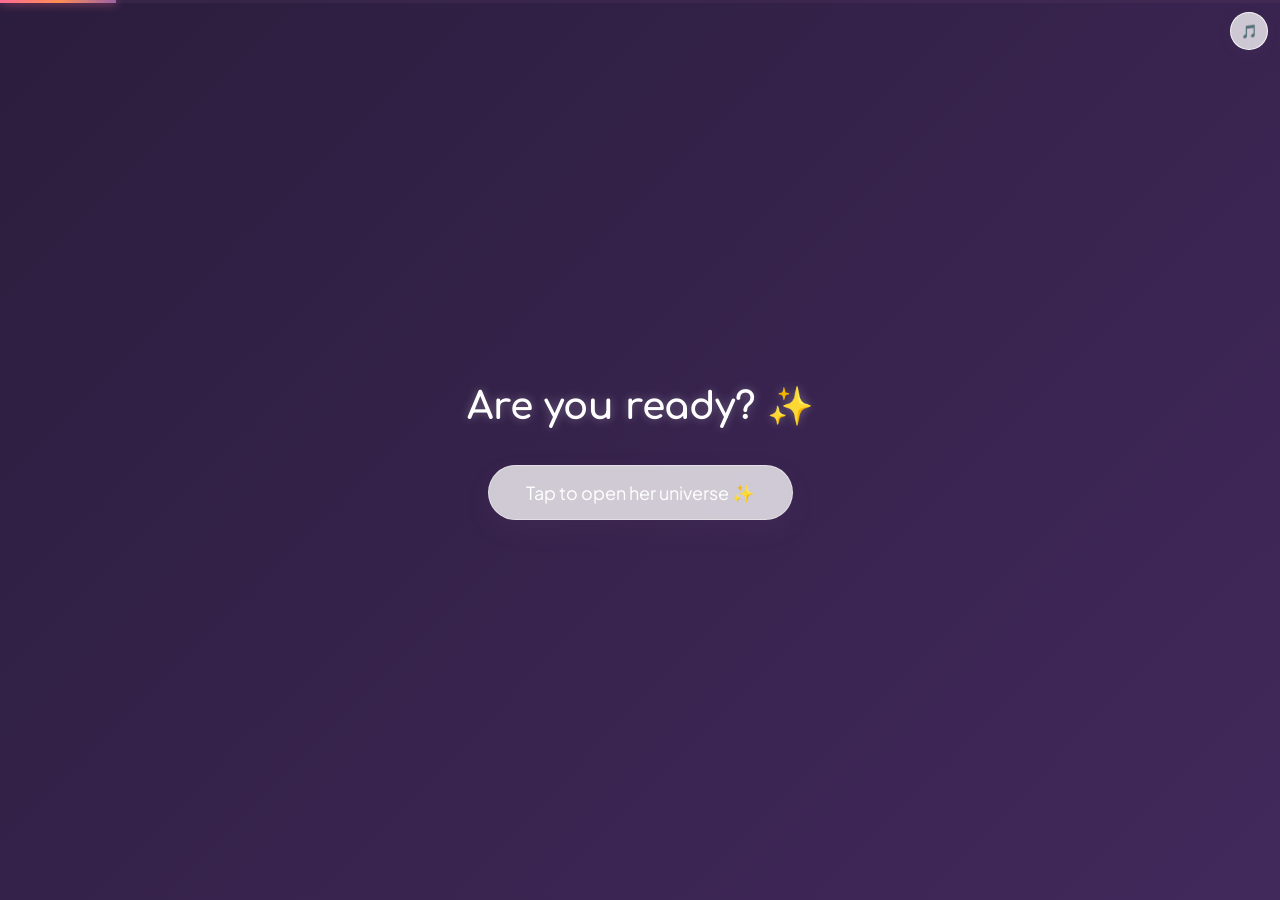
==== happy-birthday/index.html @ 3022b68f "Add files via upload" ====
<!DOCTYPE html>
<html lang="en">
<head>
  <meta charset="UTF-8">
  <meta name="viewport" content="width=device-width, initial-scale=1.0, maximum-scale=1.0, user-scalable=no">
  <title>Shalini's Little Universe ✨ | Happy 25th Birthday</title>
  <meta name="description" content="A dreamy pastel birthday universe created exclusively for Shalini's 25th Birthday.">
  <link rel="icon" href="data:image/svg+xml,<svg xmlns=%22http://www.w3.org/2000/svg%22 viewBox=%220 0 100 100%22><text y=%22.9em%22 font-size=%2290%22>🌸</text></svg>">
  <link rel="stylesheet" href="style.css">
</head>
<body class="deck-mode">

  <canvas id="universeCanvas"></canvas>
  <canvas id="fxCanvas"></canvas>
  <div class="noise-overlay"></div>

  <div class="top-story-progress-bar">
    <div class="top-story-progress-fill" id="topProgressFill"></div>
  </div>

  <!-- Minimal Floating Back Button (Top-Left) -->
  <button class="minimal-back-btn btn-prev-trigger hidden" id="globalBackBtn" aria-label="Go Back">
    <span class="back-icon">←</span><span class="back-text desktop-only"> Back</span>
  </button>

  <!-- Minimal Floating Music Button (Top-Right) -->
  <button class="minimal-music-btn" id="musicToggleBtn" aria-label="Toggle Soothing Music" title="Toggle Soothing Ambient Music">
    <span class="music-icon" id="musicIcon">🎵</span>
    <span class="music-pulse-ring"></span>
  </button>

  <!-- Background Music Audio Element -->
  <audio id="bgMusic" src="Kadhaippoma Reprise.mp3" loop preload="auto"></audio>

  <main class="story-viewport" id="storyViewport">

    <!-- ==================== COUNTDOWN OVERLAY ==================== -->
    <div id="countdownOverlay" class="welcome-overlay">
      <div class="welcome-content" style="animation: none;">
        <h1 class="welcome-title" id="countdownTitle">Almost there... ✨</h1>
        
        <div id="countdownTimer" style="display: flex; gap: 1rem; justify-content: center; margin-bottom: 2rem; font-family: var(--font-heading); font-size: 2rem; color: white;">
          <div style="display: flex; flex-direction: column; align-items: center;"><span id="cdDays">00</span><span style="font-size: 0.8rem; font-family: var(--font-main);">Days</span></div>
          <span>:</span>
          <div style="display: flex; flex-direction: column; align-items: center;"><span id="cdHours">00</span><span style="font-size: 0.8rem; font-family: var(--font-main);">Hours</span></div>
          <span>:</span>
          <div style="display: flex; flex-direction: column; align-items: center;"><span id="cdMins">00</span><span style="font-size: 0.8rem; font-family: var(--font-main);">Mins</span></div>
          <span>:</span>
          <div style="display: flex; flex-direction: column; align-items: center;"><span id="cdSecs">00</span><span style="font-size: 0.8rem; font-family: var(--font-main);">Secs</span></div>
        </div>

        <button id="btnStartJourney" class="btn-start-journey hidden">Tap to open her universe ✨</button>
      </div>
    </div>

    <!-- ==================== SLIDE 0: HERO OPENING ==================== -->
    <div class="story-slide active" data-slide="0" data-title="Once Upon A Time ✨" id="slide0">
      <div class="shooting-star"></div>
      
      <!-- The breathing orb background -->
      <div class="hero-orb" id="heroOrb"></div>

      <div class="slide-card card-narrow hero-content-wrapper">
        <div class="opening-dialogue-magical">
          <p class="opening-subtext type-line" id="typeLine1"></p>
          <h1 class="opening-title type-line" id="typeLine2"></h1>
          <p class="opening-desc type-line" id="typeLine3"></p>
          
          <div class="opening-story-stats type-stats hidden" id="typeStats">
            <p class="opening-stat-line">25 years.</p>
            <p class="opening-stat-line">Countless memories.</p>
            <p class="opening-stat-line">One beautiful story. 💗</p>
          </div>

          <div class="chapter-next-wrap hidden" id="heroBtnWrap">
            <button class="btn-chapter-next" id="enterUniverseBtn">
              <span>ENTER HER UNIVERSE ✨</span>
            </button>
          </div>
        </div>
      </div>
      
      <!-- Whiteout flash overlay -->
      <div class="hero-flash-overlay" id="heroFlash"></div>
    </div>

    <!-- ==================== SLIDE 1: LITTLE SHALINI (CHILDHOOD) ==================== -->
    <div class="story-slide" data-slide="1" data-title="Little Shalini 🧸">
      <div class="slide-card card-wide">
        <div class="section-header-compact">
          <span class="section-tag-pill">🧸 Chapter 1 • Innocence</span>
          <h2 class="section-title-compact">Little Shalini</h2>
          <p class="section-subtitle-compact">Before she knew how big the world could be...</p>
        </div>

        <!-- DESKTOP GRID -->
        <div class="desktop-only scrapbook-grid">
          <div class="polaroid-card tilt-left" data-lightbox="img/CH1.png" data-caption="Look at this little cutie. 🥹">
            <div class="washi-tape tape-lavender"></div>
            <div class="photo-wrapper-desktop">
              <img src="img/CH1.png" alt="Childhood 1" loading="lazy">
            </div>
            <div class="polaroid-caption">
              <p class="note-text">"Look at this little cutie. 🥹"</p>
              <p class="sub-note">Pure sweetness from the start</p>
            </div>
          </div>
          <div class="polaroid-card tilt-right" data-lightbox="img/CH2.png" data-caption="Tiny Shalini. Big future.">
            <div class="washi-tape tape-mint"></div>
            <div class="photo-wrapper-desktop">
              <img src="img/CH2.png" alt="Childhood 2" loading="lazy">
            </div>
            <div class="polaroid-caption">
              <p class="note-text">"Tiny Shalini. Big future."</p>
              <p class="sub-note">Eyes filled with wonder</p>
            </div>
          </div>
          <div class="polaroid-card tilt-slight" data-lightbox="img/CH3.png" data-caption="She was already becoming someone special.">
            <div class="washi-tape tape-yellow"></div>
            <div class="photo-wrapper-desktop">
              <img src="img/CH3.png" alt="Childhood 3" loading="lazy">
            </div>
            <div class="polaroid-caption">
              <p class="note-text">"Already someone special. 🌸"</p>
              <p class="sub-note">Destined to bring light</p>
            </div>
          </div>
          <div class="polaroid-card tilt-right" data-lightbox="img/CH4.png" data-caption="Wrapped in love & double pigtails 🎀">
            <div class="washi-tape tape-peach"></div>
            <div class="photo-wrapper-desktop">
              <img src="img/CH4.png" alt="Childhood 4" loading="lazy">
            </div>
            <div class="polaroid-caption">
              <p class="note-text">"Wrapped in love 🎀"</p>
              <p class="sub-note">Sweetest little angel in safe arms 🥹</p>
            </div>
          </div>
        </div>

        <!-- MOBILE SPOTLIGHT CAROUSEL -->
        <div class="mobile-only photo-spotlight-container" id="childhoodSpotlight">
          <div class="spotlight-card active" data-index="0" data-lightbox="img/CH1.png" data-caption="Look at this little cutie. 🥹">
            <div class="washi-tape tape-lavender"></div>
            <div class="photo-wrapper-mobile">
              <img src="img/CH1.png" alt="Little Shalini Photo 1">
            </div>
            <div class="polaroid-caption">
              <p class="note-text">"Look at this little cutie. 🥹"</p>
              <p class="sub-note">Pure sweetness from the start</p>
            </div>
          </div>
          <div class="spotlight-card" data-index="1" data-lightbox="img/CH2.png" data-caption="Tiny Shalini. Big future. ✨">
            <div class="washi-tape tape-mint"></div>
            <div class="photo-wrapper-mobile">
              <img src="img/CH2.png" alt="Little Shalini Photo 2">
            </div>
            <div class="polaroid-caption">
              <p class="note-text">"Tiny Shalini. Big future. ✨"</p>
              <p class="sub-note">Eyes filled with wonder and dreams</p>
            </div>
          </div>
          <div class="spotlight-card" data-index="2" data-lightbox="img/CH3.png" data-caption="She was already becoming someone special. 🌸">
            <div class="washi-tape tape-yellow"></div>
            <div class="photo-wrapper-mobile">
              <img src="img/CH3.png" alt="Little Shalini Photo 3">
            </div>
            <div class="polaroid-caption">
              <p class="note-text">"Already someone special. 🌸"</p>
              <p class="sub-note">Destined to bring light everywhere</p>
            </div>
          </div>
          <div class="spotlight-card" data-index="3" data-lightbox="img/CH4.png" data-caption="Wrapped in love & double pigtails 🎀">
            <div class="washi-tape tape-peach"></div>
            <div class="photo-wrapper-mobile">
              <img src="img/CH4.png" alt="Little Shalini Photo 4">
            </div>
            <div class="polaroid-caption">
              <p class="note-text">"Wrapped in love 🎀"</p>
              <p class="sub-note">Sweetest little angel in safe arms 🥹</p>
            </div>
          </div>
          <div class="spotlight-controls">
            <button class="btn-spotlight-arrow btn-spotlight-prev" aria-label="Previous Photo">‹</button>
            <div class="spotlight-dots" id="childhoodDots">
              <span class="spotlight-dot active" data-index="0"></span>
              <span class="spotlight-dot" data-index="1"></span>
              <span class="spotlight-dot" data-index="2"></span>
              <span class="spotlight-dot" data-index="3"></span>
            </div>
            <button class="btn-spotlight-arrow btn-spotlight-next" aria-label="Next Photo">›</button>
          </div>
        </div>

        <div class="chapter-next-wrap">
          <button class="btn-chapter-next btn-next-trigger">Continue ✨</button>
        </div>
      </div>
    </div>

    <!-- ==================== SLIDE 2: RESILIENCE & FLOWER ==================== -->
    <div class="story-slide" data-slide="2" data-title="Her Strength 🌿">
      <div class="rain-container" id="rainContainer"></div>
      <div class="soft-cloud cloud-1"></div>
      <div class="soft-cloud cloud-2"></div>
      <div class="sunbeam-overlay active" id="sunbeamOverlay"></div>

      <div class="slide-card card-narrow">
        <div class="section-header-compact">
          <span class="section-tag-pill">🌧️ Chapter 2 • Resilience</span>
          <h2 class="section-title-compact">Growing Up Wasn't Always Easy</h2>
        </div>

        <div class="resilience-narrative-box">
          <p class="resilience-text-line">Some days were harder than others.</p>
          <p class="resilience-text-line">Some moments asked more from her than they should have.</p>
          <p class="resilience-text-line">Some chapters were difficult.</p>
          
          <div class="resilience-turning-point">
            <p class="resilience-highlight-line">But she kept going.</p>
            <p class="resilience-highlight-line">She kept growing.</p>
            <p class="resilience-blooming-line">She kept becoming herself. 🌸</p>
          </div>

          <!-- Blooming Flower SVG -->
          <div class="blooming-flower-container bloomed" id="bloomingFlower">
            <svg viewBox="0 0 200 240" width="100%" height="100%">
              <path d="M 20 220 Q 100 200 180 220" fill="none" stroke="#B8D8C3" stroke-width="6" stroke-linecap="round"/>
              <path class="flower-stem" d="M 100 210 Q 90 150 100 90" fill="none" stroke="#7CB385" stroke-width="5" stroke-linecap="round"/>
              <path class="flower-stem" d="M 96 170 Q 70 160 65 145 Q 85 145 96 160" fill="#A1D0AA" stroke="#7CB385" stroke-width="2"/>
              <path class="flower-stem" d="M 98 140 Q 125 130 130 115 Q 110 115 98 130" fill="#A1D0AA" stroke="#7CB385" stroke-width="2"/>
              <ellipse class="flower-petal" cx="100" cy="65" rx="16" ry="24" fill="#FFB6D3" opacity="0.9"/>
              <ellipse class="flower-petal" cx="100" cy="115" rx="16" ry="24" fill="#FFB6D3" opacity="0.9"/>
              <ellipse class="flower-petal" cx="75" cy="90" rx="24" ry="16" fill="#FFCCD8" opacity="0.9"/>
              <ellipse class="flower-petal" cx="125" cy="90" rx="24" ry="16" fill="#FFCCD8" opacity="0.9"/>
              <ellipse class="flower-petal" cx="82" cy="72" rx="18" ry="18" fill="#FF9EAA" opacity="0.85"/>
              <ellipse class="flower-petal" cx="118" cy="72" rx="18" ry="18" fill="#FF9EAA" opacity="0.85"/>
              <ellipse class="flower-petal" cx="82" cy="108" rx="18" ry="18" fill="#FF9EAA" opacity="0.85"/>
              <ellipse class="flower-petal" cx="118" cy="108" rx="18" ry="18" fill="#FF9EAA" opacity="0.85"/>
              <circle class="flower-center" cx="100" cy="90" r="14" fill="#FFF1B8" stroke="#FFE57F" stroke-width="3"/>
            </svg>
          </div>
        </div>

        <div class="chapter-next-wrap">
          <button class="btn-chapter-next btn-next-trigger">Continue ✨</button>
        </div>
      </div>
    </div>

    <!-- ==================== SLIDE 3: AND THEN... SHE GREW ==================== -->
    <div class="story-slide" data-slide="3" data-title="And Then... She Grew 🌱">
      <div class="butterfly" style="position: absolute; top: 15%; left: 8%; font-size: 2rem; opacity: 0.6; pointer-events: none;">🦋</div>
      <div class="butterfly" style="position: absolute; top: 55%; right: 10%; font-size: 2rem; opacity: 0.6; pointer-events: none;">🦋</div>

      <div class="slide-card card-wide scrollable-inner">
        <div class="section-header-compact">
          <span class="section-tag-pill">🌱 Chapter 3 • The Bloom</span>
          <h2 class="section-title-compact">And Then... She Grew.</h2>
        </div>

        <!-- DESKTOP DUO -->
        <div class="desktop-only growth-card-duo">
          <div class="polaroid-card tilt-left" data-lightbox="img/S1.png">
            <div class="washi-tape tape-peach"></div>
            <div class="photo-wrapper-desktop">
              <img src="img/S1.png" alt="Shalini Growing Photo 1">
            </div>
            <div class="polaroid-caption"><p class="note-text">Grace in every step ✨</p></div>
          </div>
          <div class="polaroid-card tilt-right" data-lightbox="img/S2.jpg">
            <div class="washi-tape tape-lavender"></div>
            <div class="photo-wrapper-desktop">
              <img src="img/S2.jpg" alt="Shalini Growing Photo 2">
            </div>
            <div class="polaroid-caption"><p class="note-text">Her quiet strength 💖</p></div>
          </div>
        </div>

        <!-- MOBILE SPOTLIGHT -->
        <div class="mobile-only photo-spotlight-container" id="grewSpotlight">
          <div class="spotlight-card active" data-index="0" data-lightbox="img/S1.png" data-caption="Grace in every step ✨">
            <div class="washi-tape tape-peach"></div>
            <div class="photo-wrapper-mobile">
              <img src="img/S1.png" alt="Shalini Growing Photo 1">
            </div>
            <div class="polaroid-caption">
              <p class="note-text">Grace in every step ✨</p>
              <p class="sub-note">Blooming into herself</p>
            </div>
          </div>
          <div class="spotlight-card" data-index="1" data-lightbox="img/S2.jpg" data-caption="Her quiet strength 💖">
            <div class="washi-tape tape-lavender"></div>
            <div class="photo-wrapper-mobile">
              <img src="img/S2.jpg" alt="Shalini Growing Photo 2">
            </div>
            <div class="polaroid-caption">
              <p class="note-text">Her quiet strength 💖</p>
              <p class="sub-note">A smile that lights up any room</p>
            </div>
          </div>
          <div class="spotlight-controls">
            <button class="btn-spotlight-arrow btn-spotlight-prev" aria-label="Previous Photo">‹</button>
            <div class="spotlight-dots" id="grewDots">
              <span class="spotlight-dot active" data-index="0"></span>
              <span class="spotlight-dot" data-index="1"></span>
            </div>
            <button class="btn-spotlight-arrow btn-spotlight-next" aria-label="Next Photo">›</button>
          </div>
        </div>

        <div class="growth-text-box">
          <p class="growth-line">"She changed. She learned."</p>
          <p class="growth-line">"She stumbled. She got back up."</p>
          <p class="growth-climax-line">The little girl became the amazing woman she is today. ✨</p>
        </div>

        <div class="chapter-next-wrap">
          <button class="btn-chapter-next btn-next-trigger">Continue ✨</button>
        </div>
      </div>
    </div>

    <!-- ==================== SLIDE 4: LOOK AT HER NOW ==================== -->
    <div class="story-slide" data-slide="4" data-title="Look At Her Now 🌸">
      <div class="slide-card card-wide scrollable-inner">
        <div class="section-header-compact">
          <span class="section-tag-pill">🌸 Chapter 4 • Radiance</span>
          <h2 class="section-title-compact">Look At Her Now</h2>
          <p class="section-subtitle-compact">25 years of growing, learning, and becoming.</p>
        </div>

        <!-- DESKTOP MOSAIC -->
        <div class="desktop-only gallery-mosaic">
          <div class="mosaic-item item-large" data-lightbox="img/S1.png" data-caption="Radiance in Bloom 🌸">
            <div class="mosaic-img-container"><img src="img/S1.png" alt="Solo 1" loading="lazy"></div>
            <div class="mosaic-tag"><span>Radiance 🌸</span><span>✨</span></div>
          </div>
          <div class="mosaic-item item-tall" data-lightbox="img/S2.jpg" data-caption="Pure Warmth ☀️">
            <div class="mosaic-img-container"><img src="img/S2.jpg" alt="Solo 2" loading="lazy"></div>
            <div class="mosaic-tag"><span>Warmth ☀️</span><span>💖</span></div>
          </div>
          <div class="mosaic-item item-medium" data-lightbox="img/S3.jpg" data-caption="Effortless Confidence ⭐">
            <div class="mosaic-img-container"><img src="img/S3.jpg" alt="Solo 3" loading="lazy"></div>
            <div class="mosaic-tag"><span>Grace 🦋</span><span>⭐</span></div>
          </div>
          <div class="mosaic-item item-medium" data-lightbox="img/S4.jpg" data-caption="Wonderfully Her 💕">
            <div class="mosaic-img-container"><img src="img/S4.jpg" alt="Solo 4" loading="lazy"></div>
            <div class="mosaic-tag"><span>Herself 💕</span><span>🎀</span></div>
          </div>
        </div>

        <!-- MOBILE SPOTLIGHT -->
        <div class="mobile-only photo-spotlight-container" id="soloSpotlight">
          <div class="spotlight-card active" data-index="0" data-lightbox="img/S1.png" data-caption="Radiance in Bloom 🌸">
            <div class="washi-tape tape-lavender"></div>
            <div class="photo-wrapper-mobile"><img src="img/S1.png" alt="Shalini Solo 1" loading="lazy"></div>
            <div class="polaroid-caption"><p class="note-text">Radiance in Bloom 🌸</p></div>
          </div>
          <div class="spotlight-card" data-index="1" data-lightbox="img/S2.jpg" data-caption="Pure Warmth ☀️">
            <div class="washi-tape tape-yellow"></div>
            <div class="photo-wrapper-mobile"><img src="img/S2.jpg" alt="Shalini Solo 2" loading="lazy"></div>
            <div class="polaroid-caption"><p class="note-text">Pure Warmth ☀️</p></div>
          </div>
          <div class="spotlight-card" data-index="2" data-lightbox="img/S3.jpg" data-caption="Effortless Confidence ⭐">
            <div class="washi-tape tape-peach"></div>
            <div class="photo-wrapper-mobile"><img src="img/S3.jpg" alt="Shalini Solo 3" loading="lazy"></div>
            <div class="polaroid-caption"><p class="note-text">Grace 🦋</p></div>
          </div>
          <div class="spotlight-card" data-index="3" data-lightbox="img/S4.jpg" data-caption="Wonderfully Her 💕">
            <div class="washi-tape tape-mint"></div>
            <div class="photo-wrapper-mobile"><img src="img/S4.jpg" alt="Shalini Solo 4" loading="lazy"></div>
            <div class="polaroid-caption"><p class="note-text">Wonderfully Her 💕</p></div>
          </div>
          <div class="spotlight-controls">
            <button class="btn-spotlight-arrow btn-spotlight-prev">‹</button>
            <div class="spotlight-dots" id="soloDots">
              <span class="spotlight-dot active" data-index="0"></span><span class="spotlight-dot" data-index="1"></span><span class="spotlight-dot" data-index="2"></span><span class="spotlight-dot" data-index="3"></span>
            </div>
            <button class="btn-spotlight-arrow btn-spotlight-next">›</button>
          </div>
        </div>

        <div class="constellation-mini-wrap">
          <div class="giant-25-number">25 ✨</div>
          <p class="script-accent-text">And this is only the beginning.</p>
          <div class="stars-ring-compact">
            <span class="compliment-pill">⭐ Her Bright Smile</span>
            <span class="compliment-pill">⭐ Pure Kindness</span>
            <span class="compliment-pill">⭐ Quiet Strength</span>
            <span class="compliment-pill">⭐ Playful Laugh</span>
            <span class="compliment-pill">⭐ Resilient Spirit</span>
            <span class="compliment-pill" style="background: var(--gold-glow);">⭐ Warm Energy</span>
            <span class="compliment-pill">⭐ Beautiful Soul</span>
            <span class="compliment-pill">⭐ Endless Grace</span>
            <span class="compliment-pill">⭐ Fiercely Loyal</span>
            <span class="compliment-pill">⭐ Dream Chaser</span>
            <span class="compliment-pill">⭐ Heart of Gold</span>
            <span class="compliment-pill">⭐ Effortlessly Cute</span>
            <span class="compliment-pill">⭐ Inspiring Passion</span>
            <span class="compliment-pill">⭐ Gentle Heart</span>
            <span class="compliment-pill">⭐ Unstoppable Drive</span>
            <span class="compliment-pill">⭐ Magical Aura</span>
            <span class="compliment-pill">⭐ Pure Joy</span>
            <span class="compliment-pill">⭐ Boundless Love</span>
            <span class="compliment-pill">⭐ Courageous Step</span>
            <span class="compliment-pill">⭐ Sparkling Eyes</span>
            <span class="compliment-pill">⭐ Deep Empathy</span>
            <span class="compliment-pill">⭐ Sweetest Friend</span>
            <span class="compliment-pill">⭐ Unbreakable Spirit</span>
            <span class="compliment-pill" style="background: var(--gold-glow);">⭐ Brightest Star ✨</span>
            <span class="compliment-pill" style="font-weight: 700; color: #ff6b81;">⭐ 100% Shalini 💗</span>
          </div>
        </div>

        <div class="chapter-next-wrap">
          <button class="btn-chapter-next btn-next-trigger">Continue ✨</button>
        </div>
      </div>
    </div>

    <!-- ==================== SLIDE 5: 25 YEARS OF SHALINI ==================== -->
    <div class="story-slide" data-slide="5" data-title="25 Celestial Years ⭐">
      <div class="slide-card card-narrow">
        <div class="section-header-compact">
          <span class="section-tag-pill" style="background: rgba(255,255,255,0.15); color: #FFF;">✨ Chapter 5 • The Milestone ✨</span>
          <h2 class="section-title-compact" style="color: #FFF;">25 Years Of Shalini</h2>
        </div>

        <div class="milestone-cards-wrap">
          <div class="milestone-item stat-card">
            <span class="milestone-emoji">🗓️</span>
            <div class="stat-number-wrap">
              <span class="stat-number" data-target="9131">0</span>
              <span class="stat-unit">Days</span>
            </div>
            <p class="milestone-label">of spreading warmth & light 🌸</p>
          </div>
          <div class="milestone-item stat-card">
            <span class="milestone-emoji">⏰</span>
            <div class="stat-number-wrap">
              <span class="stat-number" data-target="219144">0</span>
              <span class="stat-unit">Hours</span>
            </div>
            <p class="milestone-label">of being uniquely Shalini ✨</p>
          </div>
          <div class="milestone-item stat-card">
            <span class="milestone-emoji">🫂</span>
            <div class="stat-number-wrap">
              <span class="stat-number" data-target="2555">0</span>
              <span class="stat-unit">+ Days</span>
            </div>
            <p class="milestone-label">with Rishi (7+ Yrs of memories)</p>
          </div>
          <div class="milestone-item stat-card">
            <span class="milestone-emoji">♾️</span>
            <div class="stat-number-wrap">
              <span class="stat-number-infinite">Infinite</span>
            </div>
            <p class="milestone-label">happy memories yet to be written 💖</p>
          </div>
        </div>

        <h3 class="starfield-quote-climax">"25 years of being wonderfully, uniquely Shalini." 💗</h3>

        <div class="chapter-next-wrap">
          <button class="btn-chapter-next btn-next-trigger">Continue ✨</button>
        </div>
      </div>
    </div>

    <!-- ==================== SLIDE 6: A LITTLE MESSAGE FOR HER ==================== -->
    <div class="story-slide" data-slide="6" data-title="A Letter For Her 💌">
      <div class="slide-card scrollable-inner card-letter">
        
        <!-- Interactive Envelope View (Initial State) -->
        <div class="envelope-presentation-wrap" id="envelopePresentation">
          <div class="envelope-box" id="envelopeBox">
            <div class="envelope-back"></div>
            <div class="envelope-letter-peek"></div>
            <div class="envelope-front"></div>
            <div class="envelope-flap" id="envelopeFlap"></div>
            <button class="wax-seal-btn" id="waxSealBtn" aria-label="Open Letter">
              <span class="seal-inner-circle">
                <span class="seal-heart">💖</span>
                <span class="seal-label">For Shalni</span>
              </span>
              <span class="seal-glow-ring"></span>
            </button>
          </div>
          <p class="envelope-prompt-text">✨ Tap the wax seal to open your letter ✨</p>
        </div>

        <!-- The Unfolded Letter (Revealed after breaking wax seal) -->
        <div class="parchment-letter-wrapper hidden" id="parchmentLetterWrapper">
          <div class="parchment-letter-card" id="letterCaptureTarget">
            <div class="parchment-corner top-left"></div>
            <div class="parchment-corner top-right"></div>
            <div class="parchment-corner bottom-left"></div>
            <div class="parchment-corner bottom-right"></div>
            <div class="parchment-watermark">25 & Blooming ✨</div>
            <div class="letter-stamp-badge">
              <span>25th</span>
              <span>💖</span>
              <span>SHALNI</span>
            </div>
            <h2 class="letter-main-heading">Dear Shalni, 💗</h2>
            <div class="letter-text-content">
              <p>A letter from your best friend (I think so 😅), the beautiful person I know, the sweetest person I know, the cutest person I know, the person who has taken care of me, the person who wished for my success, the person who made me smile, the person who made me cry, the person who made me confident, the person who rescued me, the person who checked on me, the person who asked me, <em>“Saptia?”</em>, the person who scolded me for my own good, the person I loved the most, the person I hurt the most, the person whose success I want to witness the most, and finally, the person I care about the most.</p>

              <p class="letter-greeting"><strong>Happy Birthday ❤️</strong></p>

              <p>This is your 25th birthday, which means a quarter of a century. May you receive all the blessings you deserve, the love you deserve, and the care you deserve.</p>

              <p>Shalni, you have seen so many struggles in these 25 years. But from here on, I hope you witness all the happiness, love, and care you deserve. <strong>Nee asa pattadhellam unakku kedaikkum. Nee aasapatta vela, nee aasapatta vishayam, nee kattanum nu aasapatta andha azhagana veedu — ellamae kedaikkum.</strong> Idhukkapparam nee vaazha pora vazhkai avlo azhaga irukkum.</p>

              <p>Inimae un kannula vara tears <strong>happy tears-ah</strong> mattum dhaan irukkanum nu vendikkiren. ❤️</p>

              <p>And finally, one thing: <strong>if this world ever feels too heavy, you just need to run towards me.</strong> If this whole world stands against you, I’ll stand by your side.</p>

              <p class="letter-pledge">You have me — for the next 25 years, yes.<br>
              For the next 50 years, yes.<br>
              For the next 75 years, yes.<br>
              <strong>If I’m alive for that long. 😂</strong></p>

              <p>Nee inimae vaazha pora vazhkai sandhoshama irukkum. Kavala padadha. Edhayum yosichu varuthapadadha. Unakku edhu nadandhaalum, <strong>naan irundhen, irukken, iruppen.</strong></p>

              <p>Even though you don't like me, even though you hate me sometimes, <strong>edhayum nenachi kavala padadha.</strong> You’re going to shine like a star. ✨</p>

              <p class="letter-subclosing">Once again, <strong>Happy Birthday, <span id="thangoText" style="transition: opacity 0.3s ease;">Thango</span>. ❤️</strong></p>

              <p class="letter-playful-note">
                <em>You can erase the “Thango” if you don't like it. 😂</em> 
                <button id="btnEraseThango" class="btn-erase-mini" style="margin-left: 0.5rem; background: rgba(255,255,255,0.5); border: 1px solid rgba(0,0,0,0.1); border-radius: 12px; padding: 2px 8px; font-size: 0.8rem; cursor: pointer; transition: 0.2s;">Erase 🪄</button>
              </p>
            </div>
            <div class="letter-closing-signature">
              — Rishi 💌
            </div>
          </div>

          <!-- Keepsake & Controls Below Letter -->
          <div class="letter-actions-row">
            <button class="btn-save-keepsake" id="btnSaveKeepsake" title="Save this letter as a photo on your phone">
              <span class="btn-icon">💾</span>
              <span id="saveKeepsakeText">Save Letter as Keepsake 💌</span>
            </button>
            <button class="btn-refold-letter" id="btnRefoldLetter" title="Put back into envelope">
              <span>Fold back into Envelope ✉️</span>
            </button>
          </div>

        </div>

        <div class="chapter-next-wrap">
          <button class="btn-chapter-next btn-next-trigger">Continue ✨</button>
        </div>

      </div>
    </div>

    <!-- ==================== SLIDE 7: MAKE A WISH & CAKE ==================== -->
    <div class="story-slide" data-slide="7" data-title="Make A Wish! 🎂">
      <div class="slide-card card-narrow">
        <h1 class="celebration-main-title">HAPPY 25TH BIRTHDAY! 🎂💗</h1>
        <p class="celebration-sub-title">"25 looks beautiful on you. ✨"</p>

        <div class="cake-stage">
          <div class="cake">
            <div class="cake-plate"></div>
            <div class="cake-layer-bottom">
              <div class="cake-frosting-drip"></div>
              <div class="frosting-dots">
                <span>🍓</span><span>🌸</span><span>🍓</span><span>🌸</span><span>🍓</span>
              </div>
            </div>
            <div class="cake-layer-top">
              <div class="cake-frosting-drip"></div>
              <div class="frosting-dots">
                <span>✨</span><span>💖</span><span>✨</span><span>💖</span>
              </div>
            </div>
            <div class="candles-row" id="candlesRow">
              <div class="candle"><div class="candle-flame"></div><div class="smoke-puff"></div></div>
              <div class="candle"><div class="candle-flame"></div><div class="smoke-puff"></div></div>
              <div class="candle"><div class="candle-flame"></div><div class="smoke-puff"></div></div>
            </div>
          </div>
        </div>

        <div class="wish-action-area">
          <div class="wish-buttons-row" style="display: flex; gap: 1rem; justify-content: center; margin-bottom: 0.5rem;">
            <button class="btn-wish-sparkle" id="btnMakeWish">
              <span>TAP TO BLOW ✨</span>
            </button>
          </div>
          <p class="wish-hint-text" id="wishHintText">(Blow out the candles & unlock the secret surprise!)</p>
        </div>
      </div>
    </div>

    <!-- ==================== SLIDE 8: FINAL SURPRISE: US ==================== -->
    <div class="story-slide" data-slide="8" data-title="College Memories 🎓">
      <div class="slide-card card-wide scrollable-inner">
        <div class="section-header-compact">
          <span class="section-tag-pill" style="color: var(--coral-accent);">🎓 College Days & Group Memories</span>
          <h2 class="section-title-compact">The Golden College Days with Shalini</h2>
        </div>

        <!-- DESKTOP SCRAPBOOK -->
        <div class="desktop-only friendship-scrapbook">
          <div class="friendship-item">
            <div class="friendship-photo-col">
              <div class="polaroid-card tilt-left" data-lightbox="img/G1.jpg">
                <div class="washi-tape tape-lavender"></div>
                <div class="photo-wrapper-desktop"><img src="img/G1.jpg" alt="College Memory G1" loading="lazy"></div>
              </div>
            </div>
            <div class="friendship-text-col">
              <h3 class="friendship-caption-title">"Roadside Gang Selfie 🚗"</h3>
              <p class="friendship-caption-sub">A big group selfie by the road — full of energy, bright smiles, and pure chaos!</p>
            </div>
          </div>
          <div class="friendship-item reverse">
            <div class="friendship-photo-col">
              <div class="polaroid-card tilt-right" data-lightbox="img/G2.jpg">
                <div class="washi-tape tape-peach"></div>
                <div class="photo-wrapper-desktop"><img src="img/G2.jpg" alt="College Memory G2" loading="lazy"></div>
              </div>
            </div>
            <div class="friendship-text-col">
              <h3 class="friendship-caption-title">"Event & Celebration Vibe 🎉"</h3>
              <p class="friendship-caption-sub">Dressed up for college events under the pavilion, ID tags on, posing with the squad.</p>
            </div>
          </div>
          <div class="friendship-item">
            <div class="friendship-photo-col">
              <div class="polaroid-card tilt-slight" data-lightbox="img/G3.jpg">
                <div class="washi-tape tape-yellow"></div>
                <div class="photo-wrapper-desktop"><img src="img/G3.jpg" alt="College Memory G3" loading="lazy"></div>
              </div>
            </div>
            <div class="friendship-text-col">
              <h3 class="friendship-caption-title">"Corridor Chilling Session 🏫"</h3>
              <p class="friendship-caption-sub">Sitting on the clean corridor floor taking selfie moments in between classes.</p>
            </div>
          </div>
          <div class="friendship-item reverse">
            <div class="friendship-photo-col">
              <div class="polaroid-card tilt-left" data-lightbox="img/G4.jpg">
                <div class="washi-tape tape-mint"></div>
                <div class="photo-wrapper-desktop"><img src="img/G4.jpg" alt="College Memory G4" loading="lazy"></div>
              </div>
            </div>
            <div class="friendship-text-col">
              <h3 class="friendship-caption-title">"Outdoor Wall Hangout 🌿"</h3>
              <p class="friendship-caption-sub">Sitting on the campus wall, cracking jokes, and enjoying the breeze with everyone.</p>
            </div>
          </div>
          <div class="friendship-item">
            <div class="friendship-photo-col">
              <div class="polaroid-card tilt-right" data-lightbox="img/G5.jpg">
                <div class="washi-tape tape-lavender"></div>
                <div class="photo-wrapper-desktop"><img src="img/G5.jpg" alt="College Memory G5" loading="lazy"></div>
              </div>
            </div>
            <div class="friendship-text-col">
              <h3 class="friendship-caption-title">"Campus Quadrangle Gathering 🌳"</h3>
              <p class="friendship-caption-sub">Gathered in the college yard — lanyard tags on, masks down, and endless memories.</p>
            </div>
          </div>
          <div class="friendship-item reverse">
            <div class="friendship-photo-col">
              <div class="polaroid-card tilt-slight" data-lightbox="img/G6.jpg">
                <div class="washi-tape tape-peach"></div>
                <div class="photo-wrapper-desktop"><img src="img/G6.jpg" alt="College Memory G6" loading="lazy"></div>
              </div>
            </div>
            <div class="friendship-text-col">
              <h3 class="friendship-caption-title">"Metro Train Ride 🚇"</h3>
              <p class="friendship-caption-sub">Riding the metro train together — turning a simple commute into a fun memory.</p>
            </div>
          </div>
          <div class="friendship-item">
            <div class="friendship-photo-col">
              <div class="polaroid-card tilt-left" data-lightbox="img/G7.jpg">
                <div class="washi-tape tape-yellow"></div>
                <div class="photo-wrapper-desktop"><img src="img/G7.jpg" alt="College Memory G7" loading="lazy"></div>
              </div>
            </div>
            <div class="friendship-text-col">
              <h3 class="friendship-caption-title">"Café Mirror Selfie ☕"</h3>
              <p class="friendship-caption-sub">Catching up over food, taking aesthetic mirror selfies, and sharing good vibes.</p>
            </div>
          </div>
          <div class="friendship-item reverse">
            <div class="friendship-photo-col">
              <div class="polaroid-card tilt-right" data-lightbox="img/G8.jpg">
                <div class="washi-tape tape-mint"></div>
                <div class="photo-wrapper-desktop"><img src="img/G8.jpg" alt="College Memory G8" loading="lazy"></div>
              </div>
            </div>
            <div class="friendship-text-col">
              <h3 class="friendship-caption-title">"Studio Fun & Playful Pose 📸"</h3>
              <p class="friendship-caption-sub">Posing on the wooden desk, laughing out loud, and having total fun during the shoot!</p>
            </div>
          </div>
          <div class="friendship-item">
            <div class="friendship-photo-col">
              <div class="polaroid-card tilt-slight" data-lightbox="img/G9.jpg">
                <div class="washi-tape tape-lavender"></div>
                <div class="photo-wrapper-desktop"><img src="img/G9.jpg" alt="College Memory G9" loading="lazy"></div>
              </div>
            </div>
            <div class="friendship-text-col">
              <h3 class="friendship-caption-title">"Evening Campus Ledge 🌅"</h3>
              <p class="friendship-caption-sub">Sitting by the pathway ledge after classes ended, just chatting as the sun went down.</p>
            </div>
          </div>
          <div class="friendship-item reverse">
            <div class="friendship-photo-col">
              <div class="polaroid-card tilt-left" data-lightbox="img/G10.jpg">
                <div class="washi-tape tape-peach"></div>
                <div class="photo-wrapper-desktop"><img src="img/G10.jpg" alt="College Memory G10" loading="lazy"></div>
              </div>
            </div>
            <div class="friendship-text-col">
              <h3 class="friendship-caption-title">"Seminar Hall Giggles 🪑"</h3>
              <p class="friendship-caption-sub">Sitting on the blue chairs, secretly taking photos while pretending to listen!</p>
            </div>
          </div>
          <div class="friendship-item">
            <div class="friendship-photo-col">
              <div class="polaroid-card tilt-right" data-lightbox="img/G11.jpg">
                <div class="washi-tape tape-yellow"></div>
                <div class="photo-wrapper-desktop"><img src="img/G11.jpg" alt="College Memory G11" loading="lazy"></div>
              </div>
            </div>
            <div class="friendship-text-col">
              <h3 class="friendship-caption-title">"Silly Hand-Cover Pose 🤭"</h3>
              <p class="friendship-caption-sub">The iconic covered-mouth pose — quiet giggles, silly faces, and inside jokes.</p>
            </div>
          </div>
          <div class="friendship-item reverse">
            <div class="friendship-photo-col">
              <div class="polaroid-card tilt-slight" data-lightbox="img/G12.jpg">
                <div class="washi-tape tape-mint"></div>
                <div class="photo-wrapper-desktop"><img src="img/G12.jpg" alt="College Memory G12" loading="lazy"></div>
              </div>
            </div>
            <div class="friendship-text-col">
              <h3 class="friendship-caption-title">"The Massive Class Picture 🎓"</h3>
              <p class="friendship-caption-sub">The entire batch crammed into one classroom — peace signs, high energy, and unforgettable bonds!</p>
            </div>
          </div>
          <div class="friendship-item">
            <div class="friendship-photo-col">
              <div class="polaroid-card tilt-left" data-lightbox="img/G13.jpg">
                <div class="washi-tape tape-lavender"></div>
                <div class="photo-wrapper-desktop"><img src="img/G13.jpg" alt="College Memory G13" loading="lazy"></div>
              </div>
            </div>
            <div class="friendship-text-col">
              <h3 class="friendship-caption-title">"MCC Campus Grounds 🏫"</h3>
              <p class="friendship-caption-sub">Sitting on the ground outside the MCC department building — happy faces all around.</p>
            </div>
          </div>
          <div class="friendship-item reverse">
            <div class="friendship-photo-col">
              <div class="polaroid-card tilt-right" data-lightbox="img/G14.jpg">
                <div class="washi-tape tape-peach"></div>
                <div class="photo-wrapper-desktop"><img src="img/G14.jpg" alt="College Memory G14" loading="lazy"></div>
              </div>
            </div>
            <div class="friendship-text-col">
              <h3 class="friendship-caption-title">"The Grand Department Photo 🏛️"</h3>
              <p class="friendship-caption-sub">Standing together outside the department block — a family built through college years.</p>
            </div>
          </div>
        </div>

        <!-- MOBILE SPOTLIGHT -->
        <div class="mobile-only photo-spotlight-container" id="usSpotlight">
          <div class="spotlight-card active" data-index="0" data-lightbox="img/G1.jpg">
            <div class="washi-tape tape-lavender"></div>
            <div class="photo-wrapper-mobile"><img src="img/G1.jpg" alt="College Memory G1" loading="lazy"></div>
            <div class="polaroid-caption">
              <p class="note-text">"Roadside Gang Selfie 🚗"</p>
              <p class="sub-note">Big group selfie by the road with the squad</p>
            </div>
          </div>
          <div class="spotlight-card" data-index="1" data-lightbox="img/G2.jpg">
            <div class="washi-tape tape-peach"></div>
            <div class="photo-wrapper-mobile"><img src="img/G2.jpg" alt="College Memory G2" loading="lazy"></div>
            <div class="polaroid-caption">
              <p class="note-text">"Event & Celebration Vibe 🎉"</p>
              <p class="sub-note">Dressed up under the pavilion</p>
            </div>
          </div>
          <div class="spotlight-card" data-index="2" data-lightbox="img/G3.jpg">
            <div class="washi-tape tape-yellow"></div>
            <div class="photo-wrapper-mobile"><img src="img/G3.jpg" alt="College Memory G3" loading="lazy"></div>
            <div class="polaroid-caption">
              <p class="note-text">"Corridor Chilling Session 🏫"</p>
              <p class="sub-note">Corridor floor selfies between classes</p>
            </div>
          </div>
          <div class="spotlight-card" data-index="3" data-lightbox="img/G4.jpg">
            <div class="washi-tape tape-mint"></div>
            <div class="photo-wrapper-mobile"><img src="img/G4.jpg" alt="College Memory G4" loading="lazy"></div>
            <div class="polaroid-caption">
              <p class="note-text">"Outdoor Wall Hangout 🌿"</p>
              <p class="sub-note">Cracking jokes on the campus wall</p>
            </div>
          </div>
          <div class="spotlight-card" data-index="4" data-lightbox="img/G5.jpg">
            <div class="washi-tape tape-lavender"></div>
            <div class="photo-wrapper-mobile"><img src="img/G5.jpg" alt="College Memory G5" loading="lazy"></div>
            <div class="polaroid-caption">
              <p class="note-text">"Campus Quadrangle Gathering 🌳"</p>
              <p class="sub-note">Lanyards on & endless memories</p>
            </div>
          </div>
          <div class="spotlight-card" data-index="5" data-lightbox="img/G6.jpg">
            <div class="washi-tape tape-peach"></div>
            <div class="photo-wrapper-mobile"><img src="img/G6.jpg" alt="College Memory G6" loading="lazy"></div>
            <div class="polaroid-caption">
              <p class="note-text">"Metro Train Ride 🚇"</p>
              <p class="sub-note">Turning metro rides into memories</p>
            </div>
          </div>
          <div class="spotlight-card" data-index="6" data-lightbox="img/G7.jpg">
            <div class="washi-tape tape-yellow"></div>
            <div class="photo-wrapper-mobile"><img src="img/G7.jpg" alt="College Memory G7" loading="lazy"></div>
            <div class="polaroid-caption">
              <p class="note-text">"Café Mirror Selfie ☕"</p>
              <p class="sub-note">Aesthetic mirror selfies & food</p>
            </div>
          </div>
          <div class="spotlight-card" data-index="7" data-lightbox="img/G8.jpg">
            <div class="washi-tape tape-mint"></div>
            <div class="photo-wrapper-mobile"><img src="img/G8.jpg" alt="College Memory G8" loading="lazy"></div>
            <div class="polaroid-caption">
              <p class="note-text">"Studio Fun & Playful Pose 📸"</p>
              <p class="sub-note">Laughter & candid desk poses</p>
            </div>
          </div>
          <div class="spotlight-card" data-index="8" data-lightbox="img/G9.jpg">
            <div class="washi-tape tape-lavender"></div>
            <div class="photo-wrapper-mobile"><img src="img/G9.jpg" alt="College Memory G9" loading="lazy"></div>
            <div class="polaroid-caption">
              <p class="note-text">"Evening Campus Ledge 🌅"</p>
              <p class="sub-note">Pathway chats after classes</p>
            </div>
          </div>
          <div class="spotlight-card" data-index="9" data-lightbox="img/G10.jpg">
            <div class="washi-tape tape-peach"></div>
            <div class="photo-wrapper-mobile"><img src="img/G10.jpg" alt="College Memory G10" loading="lazy"></div>
            <div class="polaroid-caption">
              <p class="note-text">"Seminar Hall Giggles 🪑"</p>
              <p class="sub-note">Secret photos during seminars</p>
            </div>
          </div>
          <div class="spotlight-card" data-index="10" data-lightbox="img/G11.jpg">
            <div class="washi-tape tape-yellow"></div>
            <div class="photo-wrapper-mobile"><img src="img/G11.jpg" alt="College Memory G11" loading="lazy"></div>
            <div class="polaroid-caption">
              <p class="note-text">"Silly Hand-Cover Pose 🤭"</p>
              <p class="sub-note">Quiet giggles & inside jokes</p>
            </div>
          </div>
          <div class="spotlight-card" data-index="11" data-lightbox="img/G12.jpg">
            <div class="washi-tape tape-mint"></div>
            <div class="photo-wrapper-mobile"><img src="img/G12.jpg" alt="College Memory G12" loading="lazy"></div>
            <div class="polaroid-caption">
              <p class="note-text">"The Massive Class Picture 🎓"</p>
              <p class="sub-note">Whole batch crammed in one frame</p>
            </div>
          </div>
          <div class="spotlight-card" data-index="12" data-lightbox="img/G13.jpg">
            <div class="washi-tape tape-lavender"></div>
            <div class="photo-wrapper-mobile"><img src="img/G13.jpg" alt="College Memory G13" loading="lazy"></div>
            <div class="polaroid-caption">
              <p class="note-text">"MCC Campus Grounds 🏫"</p>
              <p class="sub-note">Outdoors by the MCC building</p>
            </div>
          </div>
          <div class="spotlight-card" data-index="13" data-lightbox="img/G14.jpg">
            <div class="washi-tape tape-peach"></div>
            <div class="photo-wrapper-mobile"><img src="img/G14.jpg" alt="College Memory G14" loading="lazy"></div>
            <div class="polaroid-caption">
              <p class="note-text">"The Grand Department Photo 🏛️"</p>
              <p class="sub-note">Family built through college years</p>
            </div>
          </div>
          <div class="spotlight-controls">
            <button class="btn-spotlight-arrow btn-spotlight-prev">‹</button>
            <div class="spotlight-dots" id="usDots">
              <span class="spotlight-dot active" data-index="0"></span>
              <span class="spotlight-dot" data-index="1"></span>
              <span class="spotlight-dot" data-index="2"></span>
              <span class="spotlight-dot" data-index="3"></span>
              <span class="spotlight-dot" data-index="4"></span>
              <span class="spotlight-dot" data-index="5"></span>
              <span class="spotlight-dot" data-index="6"></span>
              <span class="spotlight-dot" data-index="7"></span>
              <span class="spotlight-dot" data-index="8"></span>
              <span class="spotlight-dot" data-index="9"></span>
              <span class="spotlight-dot" data-index="10"></span>
              <span class="spotlight-dot" data-index="11"></span>
              <span class="spotlight-dot" data-index="12"></span>
              <span class="spotlight-dot" data-index="13"></span>
            </div>
            <button class="btn-spotlight-arrow btn-spotlight-next">›</button>
          </div>
        </div>

        <!-- ==================== FRIENDSHIP SCRATCH VOUCHER ==================== -->
        <div class="scratch-voucher-section">
          <div class="voucher-header">
            <span class="voucher-tag">🎁 EXCLUSIVE 25TH BIRTHDAY GIFT</span>
            <h3 class="voucher-title">Lifetime Friendship Voucher ✨</h3>
            <p class="voucher-subtitle">Rub with your finger or mouse to scratch & reveal!</p>
          </div>

          <div class="scratch-card-ticket" id="scratchCardTicket">
            <div class="ticket-perforations left"></div>
            <div class="ticket-perforations right"></div>

            <!-- Secret Reward Content Underneath -->
            <div class="voucher-revealed-content" id="voucherContent">
              <div class="voucher-badge">VIP BEST FRIEND PASS 💖</div>
              <h4 class="voucher-reward-title" id="voucherRewardTitle">3 AM Emergency Call & Advice Pass 📞</h4>
              <p class="voucher-reward-desc" id="voucherRewardDesc">
                Guaranteed to pick up your call, listen without judgment, talk sense into you, or scold you for your own good. Valid 24/7/365 for the next 25+ years!
              </p>
              <div class="voucher-meta-row">
                <span>Issued To: <strong>Shalini 🌸</strong></span>
                <span>Signed: <strong>Rishi ✍️</strong></span>
              </div>
            </div>

            <!-- Scratch Surface Canvas On Top -->
            <canvas id="scratchCanvas" width="380" height="210"></canvas>
          </div>

          <div class="scratch-actions-row">
            <button class="btn-new-coupon" id="btnNewCoupon">
              <span>Scratch Another Coupon 🪄</span>
            </button>
          </div>
        </div>

        <div class="chapter-next-wrap">
          <button class="btn-chapter-next btn-next-trigger">Continue ✨</button>
        </div>
      </div>
    </div>

    <!-- ==================== SLIDE 9: MEMORY JOURNEY & CONSTELLATION ==================== -->
    <div class="story-slide" data-slide="9" data-title="Constellation Shalini 🌌">
      <div class="slide-card card-wide scrollable-inner">
        <div class="section-header-compact">
          <span class="section-tag-pill">🌌 The Journey</span>
          <h2 class="section-title-compact">The Little Universe of Shalini</h2>
          <p class="section-subtitle-compact">Little Shalini → Shalini today → Memories still being created</p>
        </div>

        <div class="timeline-row-compact" id="timelineCardsRow">
          <div class="timeline-card-pill">
            <div class="photo-wrapper-mini"><img src="img/CH1.png" alt="Childhood"></div>
            <p class="timeline-caption-title">WHERE IT BEGAN</p>
            <p class="timeline-caption-desc">Little Innocence</p>
          </div>
          <div class="timeline-card-pill">
            <div class="photo-wrapper-mini"><img src="img/S1.png" alt="Shalini Today"></div>
            <p class="timeline-caption-title">WHERE SHE IS NOW</p>
            <p class="timeline-caption-desc">Radiant at 25</p>
          </div>
          <div class="timeline-card-pill">
            <div class="photo-wrapper-mini"><img src="img/S2.jpg" alt="Shalini's Future"></div>
            <p class="timeline-caption-title">WHERE SHE GOES</p>
            <p class="timeline-caption-desc">Endless Possibilities</p>
          </div>
        </div>

        <div style="margin: 1.5rem 0;">
          <button class="btn-transform-stars" id="btnTransformStars">
            <span>TRANSFORM INTO STARLIGHT ✨</span>
          </button>
        </div>

        <div class="constellation-display" id="constellationDisplay">
          <div class="constellation-canvas-wrap">
            <canvas id="constellationCanvas" width="560" height="180"></canvas>
          </div>
          <div class="constellation-name">SHALINI</div>
          <p class="constellation-sub">Forever shining in her own galaxy 🌌✨</p>
        </div>

        <div class="chapter-next-wrap">
          <button class="btn-chapter-next btn-next-trigger">Final Screen ✨</button>
        </div>
      </div>
    </div>

    <!-- ==================== SLIDE 10: FINAL SCREEN ==================== -->
    <div class="story-slide" data-slide="10" data-title="Happy Birthday! 💗">
      <div class="tangled-lanterns-sky" id="tangledLanternsSky"></div>
      <div class="slide-card card-narrow" style="overflow: visible; position: relative;">
        
        <!-- Interactive Gift Box -->
        <div class="gift-box-container" id="giftBoxContainer">
          <h2 class="gift-prompt">One last thing... 🎁</h2>
          <p class="gift-sub-prompt">Tap the gift box to open it!</p>
          <div class="gift-box" id="giftBox">
            <div class="gift-lid"></div>
            <div class="gift-ribbon-vertical"></div>
            <div class="gift-ribbon-horizontal"></div>
            <div class="gift-bow">
              <div class="bow-left"></div>
              <div class="bow-right"></div>
            </div>
          </div>
        </div>

        <!-- Hidden Final Wishes (Revealed after gift is opened) -->
        <div class="final-wishes-box hidden" id="finalWishesBox">
          <h1 class="final-title-text">HAPPY BIRTHDAY, SHALINI 💗</h1>
          <p class="final-line-sub">"Keep shining. ✨"</p>
          <p class="final-line-desc">"The next chapter is yours." 🌸</p>
          <p class="final-line-blessing">"And I hope it's your happiest one yet."</p>

          <div class="lantern-wish-section" id="lanternWishSection">
            <input type="text" class="lantern-wish-input" id="lanternWishInput" placeholder="Make a wish for your 25th year... ✨" maxlength="40">
            <button class="btn-release-lantern" id="btnReleaseLantern">Release 🏮</button>
          </div>

          <div class="final-buttons-row" style="margin-top: 1.8rem; display: flex; flex-direction: column; gap: 1rem; align-items: center;">
            <button class="btn-virtual-hug" id="btnVirtualHug">
              <span>Send a Virtual Hug 🤗</span>
            </button>
            <button class="btn-replay-universe" id="btnReplaySlide">
              <span>Replay Her Universe ↻</span>
            </button>
          </div>
        </div>
      </div>
    </div>

  </main>

  <div class="wish-overlay" id="wishOverlay">
    <div class="wish-star-hero">⭐</div>
    <div class="wish-message">
      <h2>May All Your Dreams Come True ✨</h2>
      <p>Your wish has been whispered to the stars. May this 25th year bring you endless peace, warm laughter, and genuine happiness!</p>
      <button class="btn-unlock-surprise" id="btnContinueToSurprise">
        <span>Reveal Secret Surprise 💖</span>
      </button>
    </div>
  </div>

  <div class="lightbox-modal" id="lightboxModal">
    <div class="lightbox-card">
      <button class="lightbox-close-btn" id="lightboxCloseBtn" aria-label="Close Lightbox">✕</button>
      <div class="lightbox-img-wrapper">
        <img src="" alt="Memory View" id="lightboxImg">
      </div>
      <div class="lightbox-caption">
        <h4 id="lightboxTitle"></h4>
        <p id="lightboxSub"></p>
      </div>
    </div>
  </div>

  <script src="html2canvas.min.js"></script>
  <script src="script.js"></script>
</body>
</html>
---- happy-birthday/style.css ----
/* =========================================================
   SHALINI'S LITTLE UNIVERSE — STYLING & DESIGN SYSTEM
   Theme: Cute + Dreamy + Pastel + Magical + Feminine + Joyful
   Layout: Full-Screen Story Deck (Clear Desktop vs Mobile split)
   ========================================================= */

@import url("https://fonts.googleapis.com/css2?family=Caveat:wght@500;700&family=Comfortaa:wght@400;600;700&family=Plus+Jakarta+Sans:wght@300;400;500;600;700&family=Sacramento&family=Playfair+Display:ital,wght@0,600;1,400&display=swap");

:root {
  /* Pastel Color Palette */
  --pastel-pink: #ffd6e7;
  --pastel-pink-soft: #ffe8f2;
  --lavender: #dccbff;
  --lavender-soft: #ece3ff;
  --baby-blue: #cdebff;
  --peach: #ffd9c7;
  --mint: #d5f5e3;
  --butter-yellow: #fff1b8;
  --cream: #fff9f2;
  --soft-purple: #cdb4db;
  --deep-purple: #6b4e71;
  --text-dark: #3d314a;
  --text-medium: #6e5d7a;
  --text-light: #9b8ba8;
  --gold-glow: #ffe57f;
  --coral-accent: #ff8fa3;

  /* Typography */
  --font-heading: "Comfortaa", cursive, sans-serif;
  --font-handwriting: "Caveat", cursive;
  --font-body: "Plus Jakarta Sans", system-ui, -apple-system, sans-serif;

  /* Shadows & Glassmorphism */
  --shadow-sm: 0 4px 14px rgba(107, 78, 113, 0.08);
  --shadow-md: 0 10px 25px rgba(107, 78, 113, 0.12);
  --shadow-polaroid:
    0 10px 25px rgba(85, 60, 95, 0.12), 0 3px 8px rgba(0, 0, 0, 0.04);
  --glass-bg: rgba(255, 255, 255, 0.76);
  --glass-border: rgba(255, 255, 255, 0.9);

  --border-radius-sm: 10px;
  --border-radius-md: 18px;
  --border-radius-lg: 28px;
  --border-radius-full: 9999px;

  --transition-smooth: all 0.35s cubic-bezier(0.25, 1, 0.5, 1);
  --transition-bounce: all 0.45s cubic-bezier(0.34, 1.56, 0.64, 1);
}

*,
*::before,
*::after {
  box-sizing: border-box;
  margin: 0;
  padding: 0;
  -webkit-tap-highlight-color: transparent;
}

html,
body {
  width: 100%;
  height: 100%;
  overflow: hidden;
  font-size: 15px;
  font-family: var(--font-body);
  color: var(--text-dark);
  background-color: var(--cream);
  line-height: 1.45;
  user-select: none;
}

/* Canvas Backgrounds */
#universeCanvas,
#fxCanvas {
  position: fixed;
  top: 0;
  left: 0;
  width: 100vw;
  height: 100vh;
  pointer-events: none;
}
#universeCanvas {
  z-index: 1;
}
#fxCanvas {
  z-index: 999;
}
.noise-overlay {
  position: fixed;
  top: 0;
  left: 0;
  width: 100vw;
  height: 100vh;
  background-image: radial-gradient(
    rgba(255, 255, 255, 0.15) 1px,
    transparent 1px
  );
  background-size: 24px 24px;
  pointer-events: none;
  z-index: 2;
  opacity: 0.5;
}

/* =========================================================
   TOP LINE & FLOATING BUTTONS
   ========================================================= */
.top-story-progress-bar {
  position: fixed;
  top: 0;
  left: 0;
  width: 100%;
  height: 3px;
  background: rgba(107, 78, 113, 0.15);
  z-index: 1000;
  pointer-events: none;
}
.top-story-progress-fill {
  width: 0%;
  height: 100%;
  background: linear-gradient(90deg, #ff6b97, #ff8e53, #9b62a4);
  box-shadow: 0 0 10px rgba(255, 107, 151, 0.8);
  transition: width 0.4s ease;
}

/* Desktop vs Mobile display utilities */
@media (max-width: 900px) {
  .desktop-only {
    display: none !important;
  }
}
@media (min-width: 901px) {
  .mobile-only {
    display: none !important;
  }
  .desktop-only.scrapbook-grid,
  .desktop-only.gallery-mosaic {
    display: grid !important;
  }
  .desktop-only {
    display: flex !important;
  }
}

.minimal-back-btn {
  position: fixed;
  top: 12px;
  left: 12px;
  height: 38px;
  border-radius: 19px;
  padding: 0 12px;
  background: rgba(255, 255, 255, 0.75);
  backdrop-filter: blur(10px);
  border: 1.5px solid rgba(255, 255, 255, 0.9);
  box-shadow: 0 4px 12px rgba(107, 78, 113, 0.12);
  display: flex;
  align-items: center;
  justify-content: center;
  gap: 4px;
  cursor: pointer;
  z-index: 1000;
  transition: var(--transition-bounce);
  color: var(--text-dark);
  font-weight: 700;
  font-size: 1rem;
}
.minimal-back-btn:hover {
  transform: scale(1.05);
  background: #fff;
}
.minimal-back-btn.hidden {
  display: none !important;
}

.minimal-music-btn {
  position: fixed;
  top: 12px;
  right: 12px;
  width: 38px;
  height: 38px;
  border-radius: 50%;
  background: rgba(255, 255, 255, 0.75);
  backdrop-filter: blur(10px);
  border: 1.5px solid rgba(255, 255, 255, 0.9);
  box-shadow: 0 4px 12px rgba(107, 78, 113, 0.12);
  display: flex;
  align-items: center;
  justify-content: center;
  cursor: pointer;
  z-index: 1000;
  transition: var(--transition-bounce);
}
.minimal-music-btn:hover {
  transform: scale(1.1);
  background: #fff;
}
.minimal-music-btn.playing {
  background: var(--pastel-pink);
  border-color: #fff;
}
.music-pulse-ring {
  position: absolute;
  top: -2px;
  left: -2px;
  right: -2px;
  bottom: -2px;
  border-radius: 50%;
  border: 1.5px solid var(--pastel-pink);
  opacity: 0;
  pointer-events: none;
}
.minimal-music-btn.playing .music-pulse-ring {
  animation: pulseRing 2s infinite ease-out;
}

/* =========================================================
   STORY VIEWPORT & SLIDES
   ========================================================= */
.story-viewport {
  position: relative;
  width: 100vw;
  height: 100vh;
  overflow: hidden;
  z-index: 10;
}

.story-slide {
  position: absolute;
  top: 0;
  left: 0;
  width: 100%;
  height: 100%;
  display: flex;
  flex-direction: column;
  justify-content: flex-start;
  align-items: center;
  padding: 1.5rem 1rem;
  opacity: 0;
  pointer-events: none;
  transform: translateX(40px) scale(0.97);
  transition:
    opacity 0.45s ease,
    transform 0.45s cubic-bezier(0.25, 1, 0.5, 1);
  overflow-y: auto;
  -webkit-overflow-scrolling: touch;
}
.story-slide.active {
  opacity: 1;
  pointer-events: all;
  transform: translateX(0) scale(1);
  z-index: 15;
}
.story-slide.exit-left {
  transform: translateX(-40px) scale(0.97);
  opacity: 0;
}

.slide-card {
  width: 100%;
  margin: clamp(64px, 6vh, 12vh) auto; /* clamp guarantees 64px min space at top to clear floating buttons */
  display: flex;
  flex-direction: column;
  align-items: center;
  justify-content: center;
  position: relative;
  z-index: 10;
}
.card-narrow {
  max-width: 540px;
}
.card-letter {
  max-width: 720px;
}
.card-wide {
  max-width: 950px;
}
.slide-card.scrollable-inner {
  padding: 1rem 0.5rem;
}

/* Slide Themes - Animated */
@keyframes bgShift {
  0% {
    background-position: 0% 50%;
  }
  50% {
    background-position: 100% 50%;
  }
  100% {
    background-position: 0% 50%;
  }
}
.story-slide {
  background-size: 300% 300%;
  animation: bgShift 15s ease infinite;
}

.story-slide[data-slide="0"] {
  background-image: linear-gradient(
    135deg,
    #130e26 0%,
    #291d47 40%,
    #463166 75%,
    #1c1538 100%
  );
  color: #fff;
}
.story-slide[data-slide="1"] {
  background-image: linear-gradient(
    135deg,
    #fff2f6 0%,
    #ebf5fe 40%,
    #fdf6ec 75%,
    #faedf3 100%
  );
}
.story-slide[data-slide="2"] {
  background-image: linear-gradient(
    135deg,
    #eae4f5 0%,
    #f2ebf7 35%,
    #e8f4ec 70%,
    #fcecf0 100%
  );
}
.story-slide[data-slide="3"] {
  background-image: linear-gradient(
    135deg,
    #fff5ec 0%,
    #f0faf5 35%,
    #f6efff 70%,
    #ffeef3 100%
  );
}
.story-slide[data-slide="4"] {
  background-image: linear-gradient(
    135deg,
    #ffe2ef 0%,
    #fff7e6 30%,
    #eaf1fe 70%,
    #ffdeeb 100%
  );
}
.story-slide[data-slide="5"] {
  background-image: linear-gradient(
    135deg,
    #18112d 0%,
    #352152 40%,
    #513670 75%,
    #22163d 100%
  );
  color: #fff;
}
.story-slide[data-slide="6"] {
  background-image: linear-gradient(
    135deg,
    #fef8f2 0%,
    #fbf0f6 40%,
    #f3ebfc 75%,
    #fff6ef 100%
  );
}
.story-slide[data-slide="7"] {
  background-image: linear-gradient(
    135deg,
    #ffeaf3 0%,
    #fff6eb 35%,
    #eef6ff 70%,
    #f4eaff 100%
  );
}
.story-slide[data-slide="8"] {
  background-image: linear-gradient(
    135deg,
    #fff1f5 0%,
    #fef8ee 35%,
    #f1f5fe 70%,
    #fcedf8 100%
  );
}
.story-slide[data-slide="9"] {
  background-image: linear-gradient(
    180deg,
    #2b1752 0%,
    #170d30 50%,
    #0d071d 100%
  );
  color: #fff;
}
.story-slide[data-slide="10"] {
  background-image: linear-gradient(
    180deg,
    #0b071a 0%,
    #180e2f 45%,
    #2a1443 100%
  );
  color: #fff;
}

/* =========================================================
   PROMINENT NEXT CHAPTER BUTTON
   ========================================================= */
.chapter-next-wrap {
  position: relative;
  width: 100%;
  display: flex;
  justify-content: center;
  margin-top: 2rem;
  padding-bottom: 3rem;
  z-index: 99;
}
.btn-chapter-next {
  display: inline-flex;
  align-items: center;
  justify-content: center;
  width: 100%;
  max-width: 320px;
  padding: 1rem 1.5rem;
  font-family: var(--font-heading);
  font-size: 1.15rem;
  font-weight: 700;
  color: #fff;
  background: linear-gradient(135deg, #ff6b97, #ff8e53);
  border: none;
  border-radius: var(--border-radius-full);
  box-shadow: 0 10px 25px rgba(255, 107, 151, 0.4);
  cursor: pointer;
  transition: var(--transition-bounce);
}
.btn-chapter-next:hover {
  transform: scale(1.04) translateY(-2px);
  box-shadow: 0 12px 30px rgba(255, 107, 151, 0.5);
}
.btn-chapter-next:active {
  transform: scale(0.98);
}

/* =========================================================
   HEADERS & TEXT
   ========================================================= */
.section-header-compact {
  text-align: center;
  margin-bottom: 0.75rem;
  width: 100%;
}
.section-tag-pill {
  display: inline-flex;
  align-items: center;
  gap: 0.35rem;
  font-family: var(--font-handwriting);
  font-size: 1.25rem;
  color: var(--deep-purple);
  background: var(--glass-bg);
  padding: 0.25rem 0.95rem;
  border-radius: var(--border-radius-full);
  border: 1px dashed var(--soft-purple);
  margin-bottom: 0.5rem;
}
.section-title-compact {
  font-size: 2rem;
  font-weight: 700;
  color: var(--text-dark);
  line-height: 1.2;
}
.section-subtitle-compact {
  font-size: 1rem;
  color: var(--text-medium);
  margin-top: 0.2rem;
}

/* WELCOME OVERLAY */
.welcome-overlay {
  position: fixed;
  top: 0;
  left: 0;
  width: 100vw;
  height: 100vh;
  background: linear-gradient(135deg, #2b1d3d, #42295c);
  z-index: 9999;
  display: flex;
  align-items: center;
  justify-content: center;
  transition:
    opacity 0.8s ease,
    visibility 0.8s ease;
}
.welcome-overlay.hidden {
  opacity: 0;
  visibility: hidden;
  pointer-events: none;
}
.welcome-content {
  text-align: center;
  animation: pulseGently 3s ease-in-out infinite alternate;
}
@keyframes pulseGently {
  0% {
    transform: scale(0.98);
    opacity: 0.9;
  }
  100% {
    transform: scale(1.02);
    opacity: 1;
  }
}
.welcome-title {
  font-family: var(--font-heading);
  font-size: 2.5rem;
  color: #fff;
  margin-bottom: 2rem;
  text-shadow: 0 0 10px rgba(255, 255, 255, 0.3);
  transition: opacity 0.2s ease;
}
.btn-start-journey {
  background: var(--glass-bg);
  border: 1px solid rgba(255, 255, 255, 0.4);
  color: #fff;
  font-family: var(--font-main);
  font-size: 1.2rem;
  padding: 1rem 2.5rem;
  border-radius: 30px;
  cursor: pointer;
  transition: all 0.3s ease;
  box-shadow: var(--shadow-md);
}
.btn-start-journey.hidden {
  display: none;
}
.btn-start-journey:hover {
  background: rgba(255, 255, 255, 0.2);
  transform: translateY(-3px) scale(1.05);
  box-shadow: 0 10px 20px rgba(255, 107, 151, 0.3);
}

/* Washi Tape */
.washi-tape {
  position: absolute;
  top: -10px;
  left: 50%;
  transform: translateX(-50%);
  width: 85px;
  height: 22px;
  background: rgba(255, 214, 231, 0.9);
  border-left: 2px dashed rgba(255, 255, 255, 0.6);
  border-right: 2px dashed rgba(255, 255, 255, 0.6);
  box-shadow: 0 2px 5px rgba(0, 0, 0, 0.05);
  z-index: 5;
}
.tape-lavender {
  background: rgba(220, 203, 255, 0.9);
}
.tape-mint {
  background: rgba(213, 245, 227, 0.9);
}
.tape-yellow {
  background: rgba(255, 241, 184, 0.9);
}
.tape-peach {
  background: rgba(255, 217, 199, 0.9);
}

.polaroid-caption {
  margin-top: 0.8rem;
  text-align: center;
}
.polaroid-caption .note-text {
  font-family: var(--font-handwriting);
  font-size: 1.4rem;
  font-weight: 700;
  color: var(--text-dark);
}
.polaroid-caption .sub-note {
  font-size: 0.85rem;
  color: var(--text-light);
}

/* =========================================================
   DESKTOP GRIDS (Wider Viewport Components)
   ========================================================= */
.scrapbook-grid {
  display: grid;
  grid-template-columns: repeat(4, 1fr);
  gap: 1.2rem;
  width: 100%;
  margin-top: 1.5rem;
}
@media (max-width: 1100px) {
  .scrapbook-grid {
    grid-template-columns: repeat(2, 1fr);
  }
}
.polaroid-card {
  background: #fff;
  padding: 0.85rem 0.85rem 1.25rem 0.85rem;
  border-radius: 8px;
  box-shadow: var(--shadow-polaroid);
  position: relative;
  transition: var(--transition-bounce);
  cursor: pointer;
  perspective: 1000px;
  transform-style: preserve-3d;
}
.polaroid-card::after {
  content: "";
  position: absolute;
  top: 0;
  left: 0;
  width: 100%;
  height: 100%;
  background: linear-gradient(
    135deg,
    rgba(255, 255, 255, 0.7) 0%,
    rgba(255, 255, 255, 0) 40%,
    rgba(255, 255, 255, 0) 100%
  );
  opacity: 0;
  border-radius: 8px;
  pointer-events: none;
  transition: opacity 0.3s;
  z-index: 20;
}
.polaroid-card:hover::after {
  opacity: 1;
}
.polaroid-card:hover {
  transform: translateY(-8px) scale(1.05) !important;
  z-index: 10;
  box-shadow: var(--shadow-md);
}
.tilt-left {
  transform: rotate(-3deg);
}
.tilt-right {
  transform: rotate(2.5deg);
}
.tilt-slight {
  transform: rotate(-1.5deg);
}

.photo-wrapper-desktop {
  width: 100%;
  height: 260px;
  background: #faf6fa;
  border-radius: 4px;
  display: flex;
  align-items: center;
  justify-content: center;
  overflow: hidden;
}
.photo-wrapper-desktop img {
  width: 100%;
  height: 100%;
  object-fit: contain;
  display: block;
}

.growth-card-duo {
  display: flex;
  justify-content: center;
  gap: 2rem;
  margin-top: 1.5rem;
}
.growth-card-duo .polaroid-card {
  max-width: 320px;
}

.gallery-mosaic {
  display: grid;
  grid-template-columns: repeat(4, 1fr);
  gap: 1rem;
  width: 100%;
  margin-top: 1.5rem;
}
.mosaic-item {
  position: relative;
  border-radius: 8px;
  overflow: hidden;
  box-shadow: var(--shadow-polaroid);
  cursor: pointer;
  transition: var(--transition-bounce);
  height: 280px;
  background: #fff;
}
.mosaic-item:hover {
  transform: translateY(-5px) scale(1.03);
  z-index: 10;
  box-shadow: var(--shadow-md);
}
.mosaic-img-container {
  width: 100%;
  height: 100%;
  background: #faf6fa;
  display: flex;
  align-items: center;
  justify-content: center;
}
.mosaic-img-container img {
  width: 100%;
  height: 100%;
  object-fit: contain;
  display: block;
}
.mosaic-tag {
  position: absolute;
  bottom: 8px;
  left: 8px;
  right: 8px;
  background: rgba(255, 255, 255, 0.9);
  backdrop-filter: blur(4px);
  padding: 8px 12px;
  border-radius: 6px;
  display: flex;
  justify-content: space-between;
}
.mosaic-tag span {
  font-family: var(--font-handwriting);
  font-weight: 700;
  color: var(--text-dark);
  font-size: 1.2rem;
}

.friendship-scrapbook {
  display: flex;
  flex-direction: column;
  gap: 2.5rem;
  width: 100%;
  max-width: 850px;
  margin: 1.5rem auto 0 auto;
}
.friendship-item {
  display: flex;
  align-items: center;
  gap: 2rem;
  background: #fff;
  padding: 1.5rem;
  border-radius: var(--border-radius-lg);
  box-shadow: var(--shadow-sm);
}
.friendship-item.reverse {
  flex-direction: row-reverse;
}
.friendship-photo-col {
  flex: 1 1 45%;
  max-width: 340px;
}
.friendship-photo-col .polaroid-card {
  margin: 0;
  transform: none !important;
}
.friendship-text-col {
  flex: 1 1 55%;
  text-align: left;
}
.friendship-caption-title {
  font-family: var(--font-handwriting);
  font-size: 2.2rem;
  color: #a13867;
  margin-bottom: 0.5rem;
  line-height: 1.2;
}
.friendship-caption-sub {
  font-size: 1.1rem;
  color: var(--text-medium);
  line-height: 1.6;
}

/* =========================================================
   MOBILE SPOTLIGHT (1-By-1 Switchers)
   ========================================================= */
.photo-spotlight-container {
  width: 100%;
  max-width: 440px;
  margin: 0.75rem auto;
  position: relative;
}
.spotlight-card {
  display: none;
  background: #ffffff;
  padding: 0.85rem 0.85rem 1.15rem 0.85rem;
  border-radius: 8px;
  box-shadow: var(--shadow-polaroid);
  position: relative;
  text-align: center;
  animation: fadeInPop 0.4s cubic-bezier(0.25, 1, 0.5, 1);
  cursor: pointer;
}
.spotlight-card.active {
  display: block;
}
@keyframes fadeInPop {
  from {
    opacity: 0;
    transform: scale(0.96);
  }
  to {
    opacity: 1;
    transform: scale(1);
  }
}

.photo-wrapper-mobile {
  position: relative;
  width: 100%;
  height: 48vh;
  min-height: 220px;
  background: #faf6fa;
  border-radius: 6px;
  display: block;
  overflow: hidden;
}
.photo-wrapper-mobile img {
  position: absolute;
  top: 0;
  left: 0;
  width: 100%;
  height: 100%;
  object-fit: contain;
  display: block;
  border-radius: 4px;
}

.spotlight-controls {
  display: flex;
  align-items: center;
  justify-content: center;
  gap: 1.2rem;
  margin-top: 1rem;
}
.btn-spotlight-arrow {
  width: 36px;
  height: 36px;
  border-radius: 50%;
  background: var(--glass-bg);
  border: 1px solid var(--glass-border);
  box-shadow: var(--shadow-sm);
  display: flex;
  align-items: center;
  justify-content: center;
  font-size: 1.2rem;
  font-weight: 700;
  color: var(--text-dark);
  cursor: pointer;
  transition: var(--transition-bounce);
}
.btn-spotlight-arrow:hover {
  background: #fff;
  transform: scale(1.12);
}
.spotlight-dots {
  display: flex;
  gap: 6px;
  align-items: center;
}
.spotlight-dot {
  width: 8px;
  height: 8px;
  border-radius: 50%;
  background: rgba(107, 78, 113, 0.25);
  transition: var(--transition-bounce);
  cursor: pointer;
}
.spotlight-dot.active {
  width: 22px;
  border-radius: 10px;
  background: linear-gradient(90deg, #ff6b97, #ff8e53);
}

/* =========================================================
   FRIENDSHIP SCRATCH-OFF VOUCHER (SLIDE 8)
   ========================================================= */
.scratch-voucher-section {
  margin: 2.2rem auto 1.5rem auto;
  max-width: 440px;
  width: 100%;
  text-align: center;
  position: relative;
  z-index: 5;
}
.voucher-header {
  margin-bottom: 1.25rem;
}
.voucher-tag {
  background: linear-gradient(135deg, #ffd700, #ff8fa3);
  color: #4a2810;
  font-size: 0.72rem;
  font-weight: 800;
  letter-spacing: 0.08em;
  padding: 4px 14px;
  border-radius: 20px;
  display: inline-block;
  margin-bottom: 0.4rem;
  text-transform: uppercase;
  box-shadow: 0 2px 10px rgba(255, 215, 0, 0.4);
}
.voucher-title {
  font-family: var(--font-heading);
  font-size: 1.35rem;
  font-weight: 700;
  color: var(--text-dark);
  margin: 0 0 0.2rem 0;
}
.voucher-subtitle {
  font-size: 0.88rem;
  color: var(--text-muted);
  margin: 0;
  font-style: italic;
}
.scratch-card-ticket {
  position: relative;
  width: 100%;
  max-width: 380px;
  height: 210px;
  margin: 0 auto;
  background: #fffdf9;
  border-radius: 16px;
  box-shadow:
    0 12px 32px rgba(85, 45, 20, 0.16),
    0 2px 8px rgba(0, 0, 0, 0.06);
  border: 2px dashed #dfc69c;
  overflow: hidden;
  user-select: none;
  touch-action: none;
}
.ticket-perforations {
  position: absolute;
  top: 50%;
  transform: translateY(-50%);
  width: 26px;
  height: 26px;
  border-radius: 50%;
  background: #fbf7fb;
  border: 2px dashed #dfc69c;
  z-index: 10;
}
.ticket-perforations.left {
  left: -14px;
}
.ticket-perforations.right {
  right: -14px;
}
.voucher-revealed-content {
  position: absolute;
  inset: 0;
  padding: 1.15rem 1.6rem;
  display: flex;
  flex-direction: column;
  justify-content: center;
  align-items: center;
  text-align: center;
  background: radial-gradient(circle at center, #fffbf4 0%, #fff0f5 100%);
  z-index: 1;
}
.voucher-badge {
  font-size: 0.72rem;
  font-weight: 800;
  color: #ff5e7e;
  letter-spacing: 0.08em;
  text-transform: uppercase;
  margin-bottom: 0.35rem;
}
.voucher-reward-title {
  font-family: var(--font-heading);
  font-size: 1.12rem;
  font-weight: 700;
  color: #2c1810;
  margin: 0 0 0.35rem 0;
  line-height: 1.25;
}
.voucher-reward-desc {
  font-family: var(--font-main);
  font-size: 0.82rem;
  line-height: 1.4;
  color: #5c4238;
  margin: 0 0 0.5rem 0;
}
.voucher-meta-row {
  display: flex;
  justify-content: space-between;
  width: 100%;
  font-size: 0.76rem;
  color: #8c7060;
  border-top: 1px dashed rgba(200, 160, 120, 0.4);
  padding-top: 0.35rem;
}
#scratchCanvas {
  position: absolute;
  top: 0;
  left: 0;
  width: 100%;
  height: 100%;
  z-index: 2;
  cursor: crosshair;
  transition: opacity 0.5s ease;
  border-radius: 14px;
}
.scratch-actions-row {
  margin-top: 0.85rem;
  display: flex;
  justify-content: center;
}
.btn-new-coupon {
  background: var(--glass-bg);
  border: 1px solid var(--glass-border);
  padding: 0.5rem 1.15rem;
  border-radius: 20px;
  font-family: var(--font-main);
  font-size: 0.85rem;
  font-weight: 600;
  color: var(--text-dark);
  cursor: pointer;
  display: inline-flex;
  align-items: center;
  gap: 0.4rem;
  box-shadow: var(--shadow-sm);
  opacity: 0;
  pointer-events: none;
  transform: translateY(6px);
  transition: all 0.35s cubic-bezier(0.34, 1.56, 0.64, 1);
}
.btn-new-coupon.visible {
  opacity: 1;
  pointer-events: auto;
  transform: translateY(0);
}
.btn-new-coupon:hover {
  transform: translateY(-2px);
  background: #fff;
  box-shadow: 0 4px 14px rgba(255, 107, 151, 0.3);
}

/* =========================================================
   SLIDE-SPECIFIC COMPONENTS
   ========================================================= */
/* Hero - Magical Upgrade */
.hero-content-wrapper {
  position: relative;
  z-index: 10;
  pointer-events: none;
}
.opening-dialogue-magical {
  text-align: center;
  width: 100%;
  pointer-events: all;
  display: flex;
  flex-direction: column;
  justify-content: center;
  align-items: center;
  background: rgba(20, 15, 35, 0.4);
  backdrop-filter: blur(12px);
  -webkit-backdrop-filter: blur(12px);
  border: 1px solid rgba(255, 255, 255, 0.15);
  border-radius: var(--border-radius-lg);
  padding: 3rem 2rem;
  box-shadow: 0 20px 50px rgba(0, 0, 0, 0.3);
}
.hero-orb {
  position: absolute;
  top: 50%;
  left: 50%;
  transform: translate(-50%, -50%);
  width: 50vh;
  height: 50vh;
  max-width: 500px;
  max-height: 500px;
  border-radius: 50%;
  background: radial-gradient(
    circle at center,
    rgba(255, 214, 231, 0.3) 0%,
    rgba(220, 203, 255, 0.2) 40%,
    rgba(205, 235, 255, 0) 70%
  );
  filter: blur(20px);
  z-index: 1;
  pointer-events: none;
  animation: breatheOrb 8s infinite alternate ease-in-out;
  transition: all 1.5s cubic-bezier(0.16, 1, 0.3, 1);
}
@keyframes breatheOrb {
  0% {
    transform: translate(-50%, -50%) scale(0.85);
    opacity: 0.6;
  }
  100% {
    transform: translate(-50%, -50%) scale(1.15);
    opacity: 1;
  }
}
.hero-orb.exploding {
  transform: translate(-50%, -50%) scale(25);
  background: radial-gradient(
    circle at center,
    rgba(255, 255, 255, 1) 0%,
    rgba(255, 255, 255, 1) 100%
  );
  opacity: 1;
  z-index: 9999;
}
.hero-flash-overlay {
  position: fixed;
  inset: 0;
  background: #fff;
  z-index: 9998;
  opacity: 0;
  pointer-events: none;
  transition: opacity 1.5s ease;
}
.hero-flash-overlay.active {
  opacity: 1;
  pointer-events: all;
}

.opening-subtext,
.opening-title,
.opening-desc {
  opacity: 1;
  transition: opacity 0.5s ease;
  min-height: 1.5em;
}
.type-line::after {
  content: "";
}
.type-line.typing::after {
  content: "|";
  animation: blinkCursor 0.8s infinite;
  opacity: 1;
}
@keyframes blinkCursor {
  0%,
  100% {
    opacity: 1;
  }
  50% {
    opacity: 0;
  }
}

.opening-subtext {
  font-family: var(--font-heading);
  font-size: 1.45rem;
  font-style: italic;
  color: #e8ddfa;
  margin-bottom: 0.65rem;
  text-shadow: 0 0 10px rgba(255, 255, 255, 0.2);
}
.opening-title {
  font-family: var(--font-heading);
  font-size: 2.8rem;
  font-weight: 700;
  color: #ffffff;
  margin-bottom: 0.65rem;
  text-shadow: 0 0 20px rgba(255, 255, 255, 0.4);
  line-height: 1.2;
}
.opening-desc {
  font-family: var(--font-heading);
  font-size: 1.25rem;
  font-style: italic;
  color: #d5c7f0;
  margin-bottom: 2rem;
}
.opening-story-stats {
  display: flex;
  flex-direction: column;
  gap: 0.35rem;
  margin-bottom: 2rem;
  transition: opacity 1s ease;
  opacity: 1;
}
.opening-story-stats.hidden {
  opacity: 0;
  display: none;
}
.opening-stat-line {
  font-family: var(--font-heading);
  font-size: 1.5rem;
  font-weight: 700;
  color: #ffffff;
  text-shadow: 0 0 15px rgba(255, 214, 231, 0.5);
}
.chapter-next-wrap.hidden {
  opacity: 0;
  pointer-events: none;
  display: none;
}
.chapter-next-wrap {
  transition: opacity 1s ease;
  opacity: 1;
  display: flex;
  width: 100%;
  justify-content: center;
}
.opening-dialogue-magical .btn-chapter-next {
  padding: 1.2rem 2.5rem;
  font-size: 1.25rem;
  box-shadow: 0 0 30px rgba(255, 107, 151, 0.6);
}

/* Stardust cursor particle */
.stardust {
  position: fixed;
  width: 5px;
  height: 5px;
  background: #fff;
  border-radius: 50%;
  pointer-events: none;
  z-index: 10000;
  box-shadow:
    0 0 10px #ffd6e7,
    0 0 20px #fff;
  animation: fadeDust 1s forwards cubic-bezier(0.16, 1, 0.3, 1);
}
@keyframes fadeDust {
  0% {
    transform: scale(1) translateY(0);
    opacity: 1;
  }
  100% {
    transform: scale(0) translateY(20px);
    opacity: 0;
  }
}

/* Resilience */
.resilience-narrative-box {
  width: 100%;
  max-width: 440px;
  background: var(--glass-bg);
  backdrop-filter: blur(12px);
  border-radius: var(--border-radius-md);
  padding: 1.5rem 1.25rem;
  border: 1.5px solid var(--glass-border);
  box-shadow: var(--shadow-sm);
  text-align: center;
  margin: 0.5rem auto;
}
.resilience-text-line {
  font-size: 1.15rem;
  color: #554a65;
  margin: 0.45rem 0;
}
.resilience-highlight-line {
  font-family: var(--font-heading);
  font-size: 1.55rem;
  font-weight: 700;
  color: var(--deep-purple);
  margin: 0.25rem 0;
}
.resilience-blooming-line {
  font-family: var(--font-handwriting);
  font-size: 1.85rem;
  color: #e26d85;
  margin-top: 0.5rem;
}
.blooming-flower-container {
  width: 130px;
  height: 150px;
  margin: 0.5rem auto 0 auto;
}
.flower-stem {
  stroke-dasharray: 200;
  stroke-dashoffset: 0;
}
.rain-container {
  position: absolute;
  top: 0;
  left: 0;
  width: 100%;
  height: 50%;
  pointer-events: none;
  opacity: 0.4;
}
.raindrop {
  position: absolute;
  width: 1.5px;
  height: 15px;
  background: linear-gradient(transparent, rgba(142, 169, 219, 0.7));
  animation: rainfall linear infinite;
}

/* Growth */
.growth-text-box {
  width: 100%;
  max-width: 440px;
  background: var(--glass-bg);
  backdrop-filter: blur(12px);
  border-radius: var(--border-radius-md);
  padding: 1.25rem;
  border: 1.5px solid var(--glass-border);
  text-align: center;
  margin-top: 1.5rem;
}
.growth-climax-line {
  font-family: var(--font-heading);
  font-size: 1.45rem;
  font-weight: 700;
  color: #b54a7a;
  margin-top: 0.5rem;
}

/* Look At Her Now */
.constellation-mini-wrap {
  text-align: center;
  margin-top: 1.5rem;
}
.giant-25-number {
  font-family: var(--font-heading);
  font-size: 4.8rem;
  font-weight: 700;
  background: linear-gradient(135deg, #ff6b97, #8e44ad, #3498db);
  -webkit-background-clip: text;
  -webkit-text-fill-color: transparent;
}
.script-accent-text {
  font-family: var(--font-handwriting);
  font-size: 1.6rem;
  color: #5d3770;
}
.stars-ring-compact {
  display: flex;
  flex-wrap: wrap;
  justify-content: center;
  gap: 0.8rem;
  max-width: 900px;
  margin: 1.5rem auto 0 auto;
}
.compliment-pill {
  background: var(--glass-bg);
  padding: 0.4rem 0.85rem;
  border-radius: var(--border-radius-full);
  font-size: 0.85rem;
  font-weight: 600;
  color: var(--text-dark);
  cursor: pointer;
  transition: all 0.4s cubic-bezier(0.175, 0.885, 0.32, 1.275);
  box-shadow: var(--shadow-sm);
  border: 1px solid rgba(255, 255, 255, 0.9);
  display: inline-block;
}
.compliment-pill:hover,
.compliment-pill.active {
  background: var(--gold-glow);
  transform: scale(1.08);
}
.compliment-pill.hidden-pill {
  opacity: 0 !important;
  transform: scale(0.2) translateY(20px) !important;
  pointer-events: none;
}

/* Milestone */
.milestone-cards-wrap {
  display: grid;
  grid-template-columns: repeat(2, 1fr);
  gap: 0.85rem;
  width: 100%;
  max-width: 440px;
  margin: 1.5rem auto;
}
.milestone-item {
  background: rgba(255, 255, 255, 0.1);
  backdrop-filter: blur(12px);
  border: 1px solid rgba(255, 255, 255, 0.2);
  border-radius: var(--border-radius-md);
  padding: 1.5rem 1rem;
  text-align: center;
}
.milestone-item.stat-card {
  display: flex;
  flex-direction: column;
  align-items: center;
  justify-content: center;
  padding: 1.25rem 0.85rem;
  background: rgba(255, 255, 255, 0.12);
  border: 1px solid rgba(255, 255, 255, 0.25);
  box-shadow:
    0 8px 24px rgba(0, 0, 0, 0.25),
    inset 0 1px 0 rgba(255, 255, 255, 0.2);
  transition:
    transform 0.3s cubic-bezier(0.34, 1.56, 0.64, 1),
    box-shadow 0.3s ease;
}
.milestone-item.stat-card:hover {
  transform: translateY(-4px) scale(1.02);
  box-shadow:
    0 12px 28px rgba(255, 143, 163, 0.25),
    inset 0 1px 0 rgba(255, 255, 255, 0.3);
}
.milestone-emoji {
  font-size: 2rem;
  margin-bottom: 0.25rem;
  display: block;
}
.stat-number-wrap {
  display: flex;
  align-items: baseline;
  justify-content: center;
  gap: 0.3rem;
  margin: 0.2rem 0 0.3rem 0;
}
.stat-number {
  font-family: var(--font-heading);
  font-size: 1.85rem;
  font-weight: 700;
  color: #fff;
  letter-spacing: -0.02em;
  text-shadow: 0 0 14px rgba(255, 230, 150, 0.65);
  line-height: 1.1;
}
.stat-unit {
  font-family: var(--font-heading);
  font-size: 0.9rem;
  font-weight: 600;
  color: var(--pastel-pink);
}
.stat-number-infinite {
  font-family: var(--font-heading);
  font-size: 1.65rem;
  font-weight: 700;
  color: #ffe57f;
  text-shadow: 0 0 16px rgba(255, 229, 127, 0.85);
  line-height: 1.1;
  animation: pulseInfinite 2s ease-in-out infinite alternate;
}
@keyframes pulseInfinite {
  from {
    transform: scale(1);
    filter: drop-shadow(0 0 4px #ffe57f);
  }
  to {
    transform: scale(1.08);
    filter: drop-shadow(0 0 12px #ff8fa3);
  }
}
.milestone-label {
  font-family: var(--font-heading);
  font-size: 0.92rem;
  font-weight: 500;
  color: #f8edff;
  line-height: 1.35;
}
.starfield-quote-climax {
  font-family: var(--font-handwriting);
  font-size: 2.2rem;
  color: var(--pastel-pink);
  text-align: center;
  margin: 1.5rem 0;
}

/* =========================================================
   ENVELOPE & WAX SEAL INTERACTION (SLIDE 6)
   ========================================================= */
.envelope-presentation-wrap {
  width: 100%;
  max-width: 440px;
  margin: 1.5rem auto;
  text-align: center;
  perspective: 1000px;
  transition:
    opacity 0.5s ease,
    transform 0.5s ease;
}

.envelope-presentation-wrap.fade-out {
  opacity: 0;
  transform: scale(0.9) translateY(-20px);
  pointer-events: none;
  display: none;
}

.envelope-box {
  width: 320px;
  height: 220px;
  position: relative;
  margin: 0 auto;
  cursor: pointer;
  transform-style: preserve-3d;
  transition: var(--transition-bounce);
}

.envelope-box:hover {
  transform: translateY(-6px) scale(1.02);
}

.envelope-back {
  position: absolute;
  inset: 0;
  background: linear-gradient(135deg, #fde2ec, #ead8fa);
  border-radius: 14px;
  box-shadow:
    0 15px 35px rgba(107, 78, 113, 0.2),
    0 2px 8px rgba(0, 0, 0, 0.05);
  border: 1.5px solid rgba(255, 255, 255, 0.85);
}

.envelope-letter-peek {
  position: absolute;
  top: 14px;
  left: 18px;
  right: 18px;
  height: 160px;
  background: #fffdf8;
  border-radius: 8px 8px 0 0;
  box-shadow: 0 2px 10px rgba(0, 0, 0, 0.06);
  border: 1px solid rgba(225, 215, 205, 0.5);
  transition: transform 0.6s cubic-bezier(0.25, 1, 0.5, 1);
}

.envelope-box.opened .envelope-letter-peek {
  transform: translateY(-50px);
}

.envelope-front {
  position: absolute;
  inset: 0;
  border-radius: 14px;
  clip-path: polygon(0 0, 0 100%, 100% 100%, 100% 0, 50% 52%);
  background: linear-gradient(135deg, #fadceb 0%, #e2c7f7 100%);
  border: 1px solid rgba(255, 255, 255, 0.9);
  z-index: 3;
}

.envelope-flap {
  position: absolute;
  top: 0;
  left: 0;
  width: 100%;
  height: 120px;
  background: linear-gradient(180deg, #f8d3e5, #dfc4f6);
  clip-path: polygon(0 0, 100% 0, 50% 100%);
  border-radius: 14px 14px 0 0;
  transform-origin: top center;
  transition: transform 0.7s cubic-bezier(0.4, 0, 0.2, 1);
  z-index: 4;
}

.envelope-box.opened .envelope-flap {
  transform: rotateX(180deg);
  z-index: 1;
}

.wax-seal-btn {
  position: absolute;
  top: 105px;
  left: 50%;
  transform: translate(-50%, -50%);
  width: 72px;
  height: 72px;
  border-radius: 50%;
  background: radial-gradient(
    circle at 35% 35%,
    #ff7597 0%,
    #c03b75 60%,
    #7e153d 100%
  );
  border: 2px solid rgba(255, 255, 255, 0.6);
  box-shadow:
    0 8px 22px rgba(192, 59, 117, 0.5),
    inset 0 2px 4px rgba(255, 255, 255, 0.4);
  cursor: pointer;
  z-index: 10;
  display: flex;
  align-items: center;
  justify-content: center;
  transition: var(--transition-bounce);
}

.wax-seal-btn:hover {
  transform: translate(-50%, -50%) scale(1.1);
  box-shadow: 0 12px 28px rgba(192, 59, 117, 0.7);
}

.seal-inner-circle {
  display: flex;
  flex-direction: column;
  align-items: center;
  justify-content: center;
  border: 1.5px dashed rgba(255, 235, 240, 0.65);
  width: 58px;
  height: 58px;
  border-radius: 50%;
}

.seal-heart {
  font-size: 1.35rem;
  line-height: 1;
  filter: drop-shadow(0 1px 3px rgba(0, 0, 0, 0.2));
}

.seal-label {
  font-family: var(--font-heading);
  font-size: 0.58rem;
  font-weight: 700;
  color: #fff;
  text-transform: uppercase;
  letter-spacing: 0.05em;
  margin-top: 1px;
}

.seal-glow-ring {
  position: absolute;
  inset: -6px;
  border-radius: 50%;
  border: 2px solid rgba(255, 182, 211, 0.6);
  animation: pulseRing 2s infinite ease-out;
}

.envelope-prompt-text {
  font-family: var(--font-handwriting);
  font-size: 1.5rem;
  color: #a13867;
  margin-top: 1.5rem;
  animation: heartPulse 2.5s infinite ease-in-out;
}

/* Unfolded Letter Container */
.parchment-letter-wrapper {
  width: 100%;
  animation: fadeInSlow 0.6s cubic-bezier(0.25, 1, 0.5, 1);
}

.parchment-letter-wrapper.hidden {
  display: none;
}

/* Letter */
.parchment-letter-card {
  background: #fffdf9;
  background-image:
    linear-gradient(rgba(235, 220, 210, 0.35) 1px, transparent 1px),
    radial-gradient(
      ellipse at 50% 30%,
      rgba(255, 248, 240, 0.95) 0%,
      #fff9f2 100%
    );
  background-size: 100% 30px;
  border-radius: 20px;
  padding: 3rem 2.4rem;
  box-shadow:
    0 18px 45px rgba(95, 75, 105, 0.15),
    0 0 0 1px rgba(225, 195, 175, 0.7),
    inset 0 0 0 3px rgba(255, 255, 255, 0.9),
    inset 0 0 0 5px rgba(230, 185, 195, 0.45);
  position: relative;
  width: 100%;
  text-align: left;
  overflow: hidden;
}

/* Shimmer Foil Light Sweep across Parchment */
.parchment-letter-card::before {
  content: "";
  position: absolute;
  top: -50%;
  left: -50%;
  width: 200%;
  height: 200%;
  background: linear-gradient(
    45deg,
    transparent 45%,
    rgba(255, 245, 220, 0.3) 50%,
    transparent 55%
  );
  transform: rotate(25deg);
  pointer-events: none;
  animation: foilShimmerSweep 9s ease-in-out infinite;
}

@keyframes foilShimmerSweep {
  0% {
    transform: translateY(-100%) rotate(25deg);
  }
  35%,
  100% {
    transform: translateY(100%) rotate(25deg);
  }
}

/* Ornate Vintage Rose-Gold Corners */
.parchment-corner {
  position: absolute;
  width: 22px;
  height: 22px;
  pointer-events: none;
  border-color: rgba(212, 165, 80, 0.65);
  border-style: solid;
}
.parchment-corner.top-left {
  top: 12px;
  left: 12px;
  border-width: 2px 0 0 2px;
  border-top-left-radius: 6px;
}
.parchment-corner.top-right {
  top: 12px;
  right: 12px;
  border-width: 2px 2px 0 0;
  border-top-right-radius: 6px;
}
.parchment-corner.bottom-left {
  bottom: 12px;
  left: 12px;
  border-width: 0 0 2px 2px;
  border-bottom-left-radius: 6px;
}
.parchment-corner.bottom-right {
  bottom: 12px;
  right: 12px;
  border-width: 0 2px 2px 0;
  border-bottom-right-radius: 6px;
}

/* Subtle Letter Watermark */
.parchment-watermark {
  position: absolute;
  bottom: 5.5rem;
  right: 2rem;
  font-family: var(--font-handwriting);
  font-size: 2.3rem;
  color: rgba(220, 140, 170, 0.07);
  transform: rotate(-8deg);
  pointer-events: none;
  user-select: none;
  letter-spacing: 0.08em;
  font-weight: 700;
}
.letter-stamp-badge {
  position: absolute;
  top: 1.5rem;
  right: 1.5rem;
  width: 55px;
  height: 65px;
  background: var(--pastel-pink);
  border: 2px dashed #e085a8;
  display: flex;
  flex-direction: column;
  align-items: center;
  justify-content: center;
  transform: rotate(5deg);
  box-shadow: var(--shadow-sm);
}
.letter-stamp-badge span {
  font-family: var(--font-heading);
  font-size: 0.6rem;
  font-weight: 700;
  color: #9c3a64;
}
.letter-main-heading {
  font-family: var(--font-handwriting);
  font-size: 2.5rem;
  color: #a13867;
  margin-bottom: 1.25rem;
}
.letter-text-content {
  font-family: var(--font-handwriting);
  font-size: 1.45rem;
  line-height: 1.7;
  color: #382944;
}
.letter-text-content p {
  margin-bottom: 1.1rem;
}
.letter-text-content strong {
  color: #8f2b56;
  font-weight: 700;
}
.letter-text-content em {
  color: #5d3770;
  font-style: normal;
}
.letter-greeting {
  font-size: 1.7rem;
  color: #e83e8c;
  margin: 1.2rem 0;
}
.letter-pledge {
  background: rgba(255, 214, 231, 0.35);
  padding: 0.9rem 1.2rem;
  border-radius: 12px;
  border-left: 3.5px solid var(--coral-accent);
  margin: 1.2rem 0;
  line-height: 1.75;
}
.letter-subclosing {
  font-size: 1.6rem;
  color: #a13867;
  margin-top: 1.2rem;
}
.letter-playful-note {
  font-size: 1.25rem;
  color: var(--text-medium);
  opacity: 0.9;
}
@keyframes glowingBreath {
  0% {
    text-shadow: 0 0 10px rgba(255, 107, 151, 0.2);
  }
  50% {
    text-shadow:
      0 0 20px rgba(255, 107, 151, 0.7),
      0 0 10px rgba(255, 214, 231, 0.5);
  }
  100% {
    text-shadow: 0 0 10px rgba(255, 107, 151, 0.2);
  }
}

.letter-greeting strong,
.letter-closing-signature {
  animation: glowingBreath 3s infinite ease-in-out;
}

.letter-closing-signature {
  font-family: var(--font-handwriting);
  font-size: 2.2rem;
  font-weight: 700;
  color: #c03b75;
  margin-top: 1.8rem;
  text-align: right;
}

/* Keepsake & Action Buttons */
.letter-actions-row {
  display: flex;
  flex-wrap: wrap;
  gap: 0.85rem;
  justify-content: center;
  align-items: center;
  margin-top: 1.5rem;
  width: 100%;
}

.btn-save-keepsake {
  display: inline-flex;
  align-items: center;
  gap: 0.5rem;
  padding: 0.85rem 1.6rem;
  background: linear-gradient(135deg, #ff6b97, #c03b75);
  color: #fff;
  font-family: var(--font-heading);
  font-size: 0.95rem;
  font-weight: 700;
  border: none;
  border-radius: var(--border-radius-full);
  box-shadow: 0 6px 18px rgba(192, 59, 117, 0.35);
  cursor: pointer;
  transition: var(--transition-bounce);
}

.btn-save-keepsake:hover {
  transform: translateY(-2px) scale(1.04);
  box-shadow: 0 10px 25px rgba(192, 59, 117, 0.5);
}

.btn-refold-letter {
  display: inline-flex;
  align-items: center;
  gap: 0.4rem;
  padding: 0.8rem 1.4rem;
  background: var(--glass-bg);
  backdrop-filter: blur(8px);
  color: var(--text-dark);
  font-family: var(--font-heading);
  font-size: 0.85rem;
  font-weight: 600;
  border: 1px solid rgba(255, 255, 255, 0.85);
  border-radius: var(--border-radius-full);
  cursor: pointer;
  transition: var(--transition-smooth);
}

.btn-refold-letter:hover {
  background: rgba(255, 255, 255, 0.95);
  transform: translateY(-2px);
}

/* Floating Toast Notification */
.toast-notice {
  position: fixed;
  bottom: 24px;
  left: 50%;
  transform: translateX(-50%) translateY(50px);
  background: #3d2253;
  color: #fff;
  padding: 0.85rem 1.8rem;
  border-radius: var(--border-radius-full);
  font-family: var(--font-heading);
  font-size: 0.95rem;
  font-weight: 600;
  box-shadow: 0 12px 30px rgba(0, 0, 0, 0.3);
  z-index: 10000;
  opacity: 0;
  pointer-events: none;
  transition:
    opacity 0.4s ease,
    transform 0.4s cubic-bezier(0.34, 1.56, 0.64, 1);
  display: flex;
  align-items: center;
  gap: 0.5rem;
}

.toast-notice.show {
  opacity: 1;
  transform: translateX(-50%) translateY(0);
}

/* Cake */
.celebration-main-title {
  font-size: 2.4rem;
  line-height: 1.2;
  text-align: center;
  background: linear-gradient(120deg, #e83e8c, #8e44ad, #ff7675);
  -webkit-background-clip: text;
  -webkit-text-fill-color: transparent;
}
.celebration-sub-title {
  font-family: var(--font-handwriting);
  font-size: 2rem;
  color: var(--deep-purple);
  text-align: center;
  margin-bottom: 1.5rem;
}
.cake-stage {
  position: relative;
  width: 260px;
  height: 230px;
  margin: 0 auto 1rem auto;
}
.cake {
  position: absolute;
  bottom: 12px;
  left: 50%;
  transform: translateX(-50%);
  width: 200px;
  height: 140px;
}
.cake-plate {
  position: absolute;
  bottom: -10px;
  left: -20px;
  width: 240px;
  height: 20px;
  background: #fff;
  border-radius: 50%;
  box-shadow: 0 8px 18px rgba(0, 0, 0, 0.1);
  border: 2px solid var(--pastel-pink);
}
.cake-layer-bottom {
  position: absolute;
  bottom: 0;
  left: 0;
  width: 200px;
  height: 70px;
  background: linear-gradient(180deg, #ffd6e7, #ffb6d3);
  border-radius: 14px;
  box-shadow: 0 5px 12px rgba(107, 78, 113, 0.12);
  overflow: hidden;
}
.cake-layer-top {
  position: absolute;
  bottom: 60px;
  left: 25px;
  width: 150px;
  height: 60px;
  background: linear-gradient(180deg, #fff1b8, #ffe57f);
  border-radius: 12px;
  box-shadow: 0 5px 12px rgba(107, 78, 113, 0.1);
  overflow: hidden;
}
.cake-frosting-drip {
  position: absolute;
  top: 0;
  left: 0;
  width: 100%;
  height: 16px;
  background: #fff;
  border-radius: 0 0 10px 10px;
}
.frosting-dots {
  position: absolute;
  top: 22px;
  left: 0;
  width: 100%;
  display: flex;
  justify-content: space-around;
  font-size: 0.85rem;
}
.candles-row {
  position: absolute;
  bottom: 115px;
  left: 50%;
  transform: translateX(-50%);
  display: flex;
  gap: 14px;
  z-index: 10;
}
.candle {
  position: relative;
  width: 10px;
  height: 40px;
  background: repeating-linear-gradient(
    45deg,
    #ff9eaa,
    #ff9eaa 4px,
    #fff 4px,
    #fff 8px
  );
  border-radius: 3px;
}
.candle-flame {
  position: absolute;
  top: -16px;
  left: 50%;
  transform: translateX(-50%);
  width: 12px;
  height: 18px;
  background: radial-gradient(
    ellipse at bottom,
    #fffa65 0%,
    #ff9f1a 60%,
    #ff3838 100%
  );
  border-radius: 50% 50% 35% 35% / 60% 60% 40% 40%;
  box-shadow: 0 0 12px #ffd32a;
  animation: flicker 0.9s infinite alternate ease-in-out;
  transition:
    opacity 0.5s ease,
    transform 0.5s ease;
}
.candle.blown-out .candle-flame {
  opacity: 0;
  transform: translateX(-50%) scale(0);
}
.smoke-puff {
  position: absolute;
  top: -18px;
  left: 50%;
  transform: translateX(-50%);
  width: 6px;
  height: 6px;
  background: rgba(180, 180, 180, 0.6);
  border-radius: 50%;
  opacity: 0;
}
.candle.blown-out .smoke-puff {
  animation: puffSmoke 1.5s forwards ease-out;
}
.wish-action-area {
  text-align: center;
}
.btn-wish-sparkle {
  font-size: 1.25rem;
  padding: 1rem 2.6rem;
  background: linear-gradient(135deg, #ff6b8b, #ff8e53);
  color: #fff;
  border-radius: var(--border-radius-full);
  border: none;
  font-family: var(--font-heading);
  font-weight: 700;
  box-shadow: 0 10px 25px rgba(255, 107, 139, 0.4);
  cursor: pointer;
  transition: var(--transition-bounce);
}
.btn-wish-sparkle:hover {
  transform: scale(1.06);
}
.wish-hint-text {
  font-size: 0.95rem;
  color: var(--text-medium);
  margin-top: 0.5rem;
}

/* Memory Timeline */
.timeline-row-compact {
  display: flex;
  justify-content: center;
  gap: 1rem;
  width: 100%;
  max-width: 600px;
  margin: 1.5rem auto;
}
.timeline-card-pill {
  flex: 1 1 30%;
  background: #fff;
  border-radius: 8px;
  padding: 0.75rem;
  box-shadow: var(--shadow-polaroid);
  text-align: center;
}
.photo-wrapper-mini {
  width: 100%;
  height: 160px;
  background: #faf6fa;
  border-radius: 4px;
  overflow: hidden;
  display: flex;
  align-items: center;
  justify-content: center;
}
.photo-wrapper-mini img {
  width: 100%;
  height: 100%;
  object-fit: contain;
}
.timeline-caption-title {
  font-family: var(--font-heading);
  font-size: 0.75rem;
  font-weight: 700;
  color: var(--deep-purple);
  margin-top: 0.5rem;
}
.timeline-caption-desc {
  font-family: var(--font-handwriting);
  font-size: 1.1rem;
  color: var(--text-medium);
}

.btn-transform-stars {
  font-family: var(--font-heading);
  font-size: 1.05rem;
  font-weight: 700;
  padding: 0.9rem 2rem;
  background: linear-gradient(135deg, #dccbff, #ffd6e7, #fff1b8);
  border: none;
  border-radius: var(--border-radius-full);
  color: #37244e;
  cursor: pointer;
  box-shadow: 0 8px 25px rgba(220, 203, 255, 0.5);
  transition: var(--transition-bounce);
}
.constellation-display {
  display: none;
  margin: 1.5rem 0;
  text-align: center;
  position: relative;
  width: 100%;
}
.constellation-display.active {
  display: block;
}
.constellation-canvas-wrap {
  width: 100%;
  max-width: 560px;
  height: 180px;
  margin: 0.5rem auto 1rem auto;
  position: relative;
  display: flex;
  justify-content: center;
  align-items: center;
}
#constellationCanvas {
  width: 100%;
  height: 100%;
  filter: drop-shadow(0 0 12px rgba(255, 230, 128, 0.7));
}
.constellation-name {
  font-family: var(--font-heading);
  font-size: 4rem;
  font-weight: 700;
  letter-spacing: 0.2em;
  background: linear-gradient(
    120deg,
    #fff,
    var(--pastel-pink),
    var(--gold-glow),
    #fff
  );
  background-size: 200% auto;
  -webkit-background-clip: text;
  -webkit-text-fill-color: transparent;
  text-shadow: 0 0 30px rgba(255, 214, 231, 0.6);
  animation: shineConstellation 6s linear infinite;
}
@keyframes shineConstellation {
  to {
    background-position: 200% center;
  }
}
.constellation-sub {
  font-family: var(--font-handwriting);
  font-size: 2rem;
  color: var(--pastel-pink);
  margin-top: 0.25rem;
}

/* Final */
.final-wishes-box {
  background: rgba(255, 255, 255, 0.07);
  backdrop-filter: blur(18px);
  border: 1px solid rgba(255, 255, 255, 0.18);
  border-radius: var(--border-radius-lg);
  padding: 3rem 2rem;
  box-shadow: 0 20px 45px rgba(0, 0, 0, 0.4);
  text-align: center;
  width: 100%;
  max-width: 500px;
  margin: auto;
  transition:
    opacity 0.6s ease,
    transform 0.6s ease;
}
.final-wishes-box.hidden {
  display: none;
  opacity: 0;
  transform: scale(0.9);
}
.final-title-text {
  font-size: 2.6rem;
  margin-bottom: 1rem;
  background: linear-gradient(
    120deg,
    #fff,
    var(--pastel-pink),
    var(--lavender)
  );
  -webkit-background-clip: text;
  -webkit-text-fill-color: transparent;
}
.final-line-sub {
  font-family: var(--font-handwriting);
  font-size: 2.2rem;
  color: var(--pastel-pink);
  margin-bottom: 0.5rem;
}
.final-line-desc {
  font-size: 1.25rem;
  color: #e2d9f3;
  margin-bottom: 0.8rem;
}
.final-line-blessing {
  font-size: 1.05rem;
  color: #baabce;
  font-style: italic;
  margin-bottom: 1.8rem;
}
.btn-replay-universe {
  display: inline-flex;
  align-items: center;
  justify-content: center;
  width: 100%;
  max-width: 280px;
  gap: 0.6rem;
  padding: 0.9rem 2.2rem;
  background: rgba(255, 255, 255, 0.12);
  border: 1.5px solid rgba(255, 255, 255, 0.35);
  border-radius: var(--border-radius-full);
  color: #fff;
  font-family: var(--font-heading);
  font-size: 1.05rem;
  font-weight: 600;
  cursor: pointer;
  transition: var(--transition-bounce);
}
.btn-replay-universe:hover {
  background: var(--pastel-pink);
  color: #37244e;
  border-color: #fff;
  transform: scale(1.05);
}

/* Virtual Hug */
.btn-virtual-hug {
  display: inline-flex;
  align-items: center;
  justify-content: center;
  width: 100%;
  max-width: 280px;
  gap: 0.6rem;
  padding: 1rem 2.2rem;
  background: linear-gradient(135deg, #ff6b97, #ff8e53);
  border: none;
  border-radius: var(--border-radius-full);
  color: #fff;
  font-family: var(--font-heading);
  font-size: 1.15rem;
  font-weight: 700;
  cursor: pointer;
  transition: var(--transition-bounce);
  box-shadow: 0 10px 25px rgba(255, 107, 151, 0.4);
}
.btn-virtual-hug:hover {
  transform: scale(1.06) translateY(-2px);
  box-shadow: 0 12px 30px rgba(255, 107, 151, 0.5);
}
.virtual-hug-active {
  animation: virtualHugSqueeze 1s cubic-bezier(0.25, 1, 0.5, 1);
}
@keyframes virtualHugSqueeze {
  0% {
    transform: scale(1);
  }
  40% {
    transform: scale(0.96);
  }
  100% {
    transform: scale(1);
  }
}
.floating-hug-heart {
  position: fixed;
  bottom: -50px;
  font-size: 3rem;
  color: #ff6b97;
  animation: floatUp 3s ease-out forwards;
  pointer-events: none;
  z-index: 10000;
  filter: drop-shadow(0 0 10px rgba(255, 107, 151, 0.5));
}
@keyframes floatUp {
  0% {
    transform: translateY(0) scale(0.5) rotate(0deg);
    opacity: 0;
  }
  20% {
    opacity: 1;
  }
  100% {
    transform: translateY(-100vh) scale(1.5) rotate(20deg);
    opacity: 0;
  }
}

/* Gift Box Container */
.gift-box-container {
  text-align: center;
  margin: auto;
  transition: opacity 0.5s ease;
  width: 100%;
  display: flex;
  flex-direction: column;
  align-items: center;
  justify-content: center;
}
.gift-box-container.hidden {
  display: none;
  opacity: 0;
}
.gift-prompt {
  font-family: var(--font-handwriting);
  font-size: 3rem;
  color: #fff;
  margin-bottom: 0.5rem;
  text-shadow: 0 0 20px rgba(255, 255, 255, 0.4);
}
.gift-sub-prompt {
  font-size: 1.2rem;
  color: var(--pastel-pink);
  margin-bottom: 2.5rem;
}

/* 3D Gift Box Animation */
.gift-box {
  position: relative;
  width: 160px;
  height: 140px;
  margin: 0 auto;
  cursor: pointer;
  transition: transform 0.3s cubic-bezier(0.175, 0.885, 0.32, 1.275);
}
.gift-box:hover {
  transform: scale(1.05) rotate(-2deg);
}
.gift-box.shaking {
  animation: shakeGift 0.5s cubic-bezier(0.36, 0.07, 0.19, 0.97) both infinite;
}
.gift-box.opened .gift-lid {
  transform: translateY(-80px) rotate(-15deg);
  opacity: 0;
  transition: all 0.6s ease;
}
.gift-box.opened .gift-bow {
  transform: translateY(-80px) scale(0);
  opacity: 0;
  transition: all 0.6s ease;
}
.gift-box.opened {
  animation: explodeGift 0.6s ease forwards;
}

.gift-lid {
  position: absolute;
  top: -15px;
  left: -10px;
  width: 180px;
  height: 35px;
  background: linear-gradient(135deg, #ff9eaa, #ff6b97);
  border-radius: 4px;
  box-shadow: 0 6px 15px rgba(0, 0, 0, 0.2);
  z-index: 5;
  transition: transform 0.4s ease;
  border-bottom: 2px solid rgba(255, 255, 255, 0.2);
}
.gift-box::after {
  content: "";
  position: absolute;
  bottom: 0;
  left: 0;
  width: 160px;
  height: 125px;
  background: linear-gradient(135deg, #ffb6d3, #ff9eaa);
  border-radius: 4px;
  box-shadow:
    inset -10px -10px 20px rgba(0, 0, 0, 0.1),
    0 10px 20px rgba(0, 0, 0, 0.3);
  z-index: 1;
}
.gift-ribbon-vertical {
  position: absolute;
  bottom: 0;
  left: 65px;
  width: 30px;
  height: 125px;
  background: linear-gradient(180deg, #fff1b8, #ffe57f);
  z-index: 2;
  box-shadow: 0 0 10px rgba(0, 0, 0, 0.1);
}
.gift-ribbon-horizontal {
  position: absolute;
  bottom: 50px;
  left: 0;
  width: 160px;
  height: 30px;
  background: linear-gradient(90deg, #fff1b8, #ffe57f);
  z-index: 2;
  box-shadow: 0 0 10px rgba(0, 0, 0, 0.1);
}
.gift-bow {
  position: absolute;
  top: -45px;
  left: 50%;
  transform: translateX(-50%);
  width: 80px;
  height: 40px;
  z-index: 6;
  transition: transform 0.4s ease;
}
.bow-left,
.bow-right {
  position: absolute;
  width: 45px;
  height: 35px;
  background: radial-gradient(ellipse at center, #ffe57f, #ffd32a);
  border-radius: 50% 50% 10% 50%;
  box-shadow:
    inset 2px 2px 5px rgba(255, 255, 255, 0.5),
    0 4px 8px rgba(0, 0, 0, 0.2);
}
.bow-left {
  left: 0;
  transform: rotate(-25deg);
}
.bow-right {
  right: 0;
  transform: scaleX(-1) rotate(-25deg);
}
.gift-lid::after {
  content: "";
  position: absolute;
  top: 0;
  left: 75px;
  width: 30px;
  height: 35px;
  background: linear-gradient(180deg, #fff1b8, #ffe57f);
  z-index: 6;
}

@keyframes shakeGift {
  10%,
  90% {
    transform: translate3d(-1px, 0, 0) rotate(-1deg);
  }
  20%,
  80% {
    transform: translate3d(2px, 0, 0) rotate(1deg);
  }
  30%,
  50%,
  70% {
    transform: translate3d(-4px, 0, 0) rotate(-3deg);
  }
  40%,
  60% {
    transform: translate3d(4px, 0, 0) rotate(3deg);
  }
}
@keyframes explodeGift {
  0% {
    transform: scale(1);
    opacity: 1;
  }
  50% {
    transform: scale(1.1);
    opacity: 0.5;
  }
  100% {
    transform: scale(1.2);
    opacity: 0;
    visibility: hidden;
  }
}

/* Overlays & Modals */
.wish-overlay {
  position: fixed;
  top: 0;
  left: 0;
  width: 100vw;
  height: 100vh;
  background: rgba(20, 15, 35, 0.94);
  backdrop-filter: blur(16px);
  z-index: 9999;
  display: flex;
  flex-direction: column;
  align-items: center;
  justify-content: center;
  opacity: 0;
  pointer-events: none;
  transition: opacity 0.8s ease;
}
.wish-overlay.active {
  opacity: 1;
  pointer-events: all;
}
.wish-star-hero {
  font-size: 4.5rem;
  filter: drop-shadow(0 0 30px #ffe57f);
  animation: starSupernova 3.5s forwards cubic-bezier(0.25, 1, 0.5, 1);
}
.wish-message {
  color: #fff;
  text-align: center;
  max-width: 550px;
  padding: 1.5rem;
  opacity: 0;
  transform: translateY(20px);
  transition:
    opacity 1s ease 0.8s,
    transform 1s ease 0.8s;
}
.wish-overlay.active .wish-message {
  opacity: 1;
  transform: translateY(0);
}
.wish-message h2 {
  font-size: 2.4rem;
  color: var(--pastel-pink);
  margin-bottom: 0.8rem;
}
.wish-message p {
  font-size: 1.25rem;
  color: #e2d9f3;
  margin-bottom: 1.8rem;
}
.btn-unlock-surprise {
  padding: 0.95rem 2.2rem;
  font-family: var(--font-heading);
  font-size: 1.05rem;
  font-weight: 700;
  color: #4a2e65;
  background: linear-gradient(135deg, #ffd6e7, #fff1b8);
  border: none;
  border-radius: var(--border-radius-full);
  cursor: pointer;
  box-shadow: 0 10px 25px rgba(255, 214, 231, 0.5);
  transition: var(--transition-bounce);
}

.lightbox-modal {
  position: fixed;
  top: 0;
  left: 0;
  width: 100vw;
  height: 100vh;
  background: rgba(18, 12, 28, 0.88);
  backdrop-filter: blur(12px);
  z-index: 10000;
  display: flex;
  align-items: center;
  justify-content: center;
  padding: 1.25rem;
  opacity: 0;
  pointer-events: none;
  transition: opacity 0.35s ease;
}
.lightbox-modal.active {
  opacity: 1;
  pointer-events: all;
}
.lightbox-card {
  max-width: 500px;
  width: 100%;
  background: #fff;
  padding: 1rem 1rem 1.5rem 1rem;
  border-radius: 8px;
  box-shadow: 0 25px 60px rgba(0, 0, 0, 0.5);
  position: relative;
}
.lightbox-img-wrapper {
  width: 100%;
  max-height: 70vh;
  overflow: hidden;
  border-radius: 4px;
  display: flex;
  align-items: center;
  justify-content: center;
  background: #faf6fa;
}
.lightbox-img-wrapper img {
  width: 100%;
  height: 100%;
  max-height: 70vh;
  object-fit: contain;
}
.lightbox-caption {
  margin-top: 1rem;
  text-align: center;
}
.lightbox-caption h4 {
  font-family: var(--font-handwriting);
  font-size: 1.6rem;
  color: var(--text-dark);
}
.lightbox-close-btn {
  position: absolute;
  top: -14px;
  right: -14px;
  width: 38px;
  height: 38px;
  background: #fff;
  border-radius: 50%;
  border: 2px solid var(--pastel-pink);
  display: flex;
  align-items: center;
  justify-content: center;
  font-size: 1.1rem;
  cursor: pointer;
  box-shadow: var(--shadow-md);
  color: var(--text-dark);
}

/* Keyframes */
@keyframes shootStar {
  0% {
    transform: translateX(0) translateY(0) rotate(25deg);
    opacity: 1;
  }
  30% {
    transform: translateX(600px) translateY(280px) rotate(25deg);
    opacity: 0;
  }
  100% {
    transform: translateX(600px) translateY(280px) rotate(25deg);
    opacity: 0;
  }
}
@keyframes heartPulse {
  0%,
  100% {
    transform: scale(1);
  }
  50% {
    transform: scale(1.2);
  }
}
@keyframes rainfall {
  0% {
    transform: translateY(-30px);
    opacity: 0;
  }
  20% {
    opacity: 0.8;
  }
  100% {
    transform: translateY(400px);
    opacity: 0;
  }
}
@keyframes floatCloud {
  0% {
    transform: translateX(0);
  }
  50% {
    transform: translateX(80px);
  }
  100% {
    transform: translateX(0);
  }
}
@keyframes floatCloudReverse {
  0% {
    transform: translateX(0);
  }
  50% {
    transform: translateX(-90px);
  }
  100% {
    transform: translateX(0);
  }
}
@keyframes flutterPath {
  0% {
    transform: translate(0, 0) scale(1) rotate(0deg);
  }
  25% {
    transform: translate(40px, -30px) scale(1.1) rotate(15deg);
  }
  50% {
    transform: translate(80px, -10px) scale(0.95) rotate(-10deg);
  }
  75% {
    transform: translate(50px, 30px) scale(1.05) rotate(10deg);
  }
  100% {
    transform: translate(0, 0) scale(1) rotate(0deg);
  }
}
@keyframes flicker {
  0% {
    transform: translateX(-50%) scale(1);
  }
  100% {
    transform: translateX(-50%) scale(1.1) skewX(2deg);
  }
}
@keyframes puffSmoke {
  0% {
    transform: translateX(-50%) translateY(0) scale(1);
    opacity: 0.8;
  }
  100% {
    transform: translateX(-50%) translateY(-30px) scale(3);
    opacity: 0;
  }
}
@keyframes starSupernova {
  0% {
    transform: scale(0.2);
    opacity: 0;
  }
  40% {
    transform: scale(1.4);
    opacity: 1;
  }
  100% {
    transform: scale(1.05);
    opacity: 1;
  }
}

/* =========================================================
   MOBILE RESPONSIVENESS
   ========================================================= */
@media (max-width: 900px) {
  html {
    font-size: 14px;
  }
  .story-slide {
    padding: 1.25rem 0.75rem;
  }

  .card-wide,
  .card-letter,
  .card-narrow {
    max-width: 100%;
  }
  .slide-card.scrollable-inner {
    padding: 0.75rem 0.25rem;
  }

  .photo-wrapper-mobile {
    height: 44vh;
    min-height: 190px;
  }
  .photo-wrapper-mini {
    height: 140px;
  }

  .opening-title {
    font-size: 1.85rem;
  }
  .section-title-compact {
    font-size: 1.7rem;
  }
  .giant-25-number {
    font-size: 4rem;
  }
  .celebration-main-title {
    font-size: 2rem;
  }
  .cake-stage {
    transform: scale(0.85);
    margin-bottom: 0.5rem;
  }
  .parchment-letter-card {
    padding: 2rem 1.25rem;
  }
  .letter-main-heading {
    font-size: 2rem;
  }
  .letter-text-content {
    font-size: 1.35rem;
  }
  .constellation-name {
    font-size: 2.8rem;
    letter-spacing: 0.15em;
  }
  .final-title-text {
    font-size: 2rem;
  }
  .timeline-row-compact {
    flex-direction: column;
    align-items: center;
  }
  .timeline-card-pill {
    max-width: 320px;
    width: 100%;
  }

  .btn-chapter-next {
    padding: 0.85rem 1.5rem;
    font-size: 1.05rem;
  }
  .chapter-next-wrap {
    margin-top: 1.25rem;
  }

  /* Make floating back button just an arrow on mobile */
  .minimal-back-btn {
    padding: 0;
    width: 38px;
  }
}

/* Floating Lantern */
.lantern-wish-section {
  display: flex;
  gap: 0.5rem;
  justify-content: center;
  align-items: center;
  margin-top: 1.5rem;
  width: 100%;
  max-width: 320px;
  margin-left: auto;
  margin-right: auto;
}
.lantern-wish-input {
  flex: 1;
  padding: 0.75rem 1rem;
  border: 1px solid rgba(255, 255, 255, 0.3);
  border-radius: 20px;
  background: rgba(255, 255, 255, 0.1);
  color: #fff;
  font-family: var(--font-body);
  font-size: 0.95rem;
  outline: none;
}
.lantern-wish-input::placeholder {
  color: rgba(255, 255, 255, 0.6);
}
.btn-release-lantern {
  padding: 0.75rem 1.25rem;
  background: linear-gradient(135deg, #ff9a9e, #fecfef);
  border: none;
  border-radius: 20px;
  color: #623c52;
  font-weight: 700;
  cursor: pointer;
  transition: transform 0.2s;
}
.btn-release-lantern:hover {
  transform: scale(1.05);
}

.floating-lantern {
  position: fixed;
  bottom: 0;
  left: 50%;
  width: 60px;
  height: 80px;
  background: radial-gradient(circle at 50% 70%, #fff3b0, #ff9a9e);
  border-radius: 30px 30px 10px 10px;
  box-shadow:
    0 0 20px #ff9a9e,
    inset 0 -10px 20px #ffd700;
  display: flex;
  justify-content: center;
  align-items: center;
  text-align: center;
  font-size: 0.65rem;
  color: #442233;
  padding: 0.25rem;
  word-break: break-word;
  font-weight: 700;
  z-index: 9999;
  pointer-events: none;
  opacity: 0;
  transform-origin: bottom center;
}
.floating-lantern::after {
  content: "";
  position: absolute;
  bottom: -10px;
  left: 50%;
  transform: translateX(-50%);
  width: 20px;
  height: 10px;
  background: #ffd700;
  filter: blur(4px);
  animation: flicker 0.5s infinite alternate;
}
@keyframes floatLanternUp {
  0% {
    transform: translateX(-50%) translateY(100px) scale(0.5);
    opacity: 0;
  }
  10% {
    opacity: 1;
    transform: translateX(-50%) translateY(0) scale(1);
  }
  100% {
    transform: translateX(calc(-50% + 150px)) translateY(-120vh) scale(0.6)
      rotate(15deg);
    opacity: 0;
  }
}
@keyframes floatLanternUpAlt {
  0% {
    transform: translateX(-50%) translateY(100px) scale(0.5);
    opacity: 0;
  }
  10% {
    opacity: 1;
    transform: translateX(-50%) translateY(0) scale(1);
  }
  100% {
    transform: translateX(calc(-50% - 150px)) translateY(-120vh) scale(0.6)
      rotate(-15deg);
    opacity: 0;
  }
}

/* =========================================================
   TANGLED NIGHT SKY LANTERNS (SLIDE 10)
   ========================================================= */
.tangled-lanterns-sky {
  position: absolute;
  top: 0;
  left: 0;
  width: 100%;
  height: 100%;
  pointer-events: none;
  overflow: hidden;
  z-index: 2;
}

.ambient-tangled-lantern {
  position: absolute;
  bottom: -60px;
  background: radial-gradient(
    circle at 50% 65%,
    #fff6d6 0%,
    #ffb066 40%,
    #e0607e 85%
  );
  border-radius: 40% 40% 20% 20% / 50% 50% 25% 25%;
  box-shadow:
    0 0 14px rgba(255, 185, 80, 0.85),
    0 0 30px rgba(255, 110, 100, 0.45),
    inset 0 -4px 8px rgba(255, 235, 120, 0.9);
  pointer-events: none;
  animation: floatAmbientLantern linear forwards;
}

.ambient-tangled-lantern::after {
  content: "";
  position: absolute;
  bottom: -3px;
  left: 50%;
  transform: translateX(-50%);
  width: 35%;
  height: 30%;
  background: #fff8db;
  border-radius: 50%;
  filter: blur(2px);
  animation: flicker 0.4s infinite alternate;
}

@keyframes floatAmbientLantern {
  0% {
    opacity: 0;
    transform: translateY(0) translateX(0) scale(var(--lantern-scale, 1));
  }
  8% {
    opacity: var(--lantern-opacity, 0.8);
  }
  85% {
    opacity: var(--lantern-opacity, 0.8);
  }
  100% {
    opacity: 0;
    transform: translateY(-120vh) translateX(var(--lantern-drift, 40px))
      scale(var(--lantern-scale, 1));
  }
}

/* =========================================================
   FLOATING MUSICAL NOTES
   ========================================================= */
.floating-music-note {
  position: fixed;
  pointer-events: none;
  font-size: 1.15rem;
  color: #ffd6e7;
  text-shadow:
    0 0 8px rgba(255, 143, 163, 0.8),
    0 0 16px rgba(220, 203, 255, 0.6);
  z-index: 1001;
  animation: floatMusicNoteAnim 2.2s cubic-bezier(0.2, 0.8, 0.4, 1) forwards;
}

@keyframes floatMusicNoteAnim {
  0% {
    opacity: 0;
    transform: translate(0, 0) scale(0.6) rotate(0deg);
  }
  20% {
    opacity: 0.95;
    transform: translate(calc(var(--drift-x, 0px) * 0.3), -20px) scale(1.15)
      rotate(-12deg);
  }
  80% {
    opacity: 0.8;
  }
  100% {
    opacity: 0;
    transform: translate(var(--drift-x, 0px), -75px) scale(1.35) rotate(18deg);
  }
}
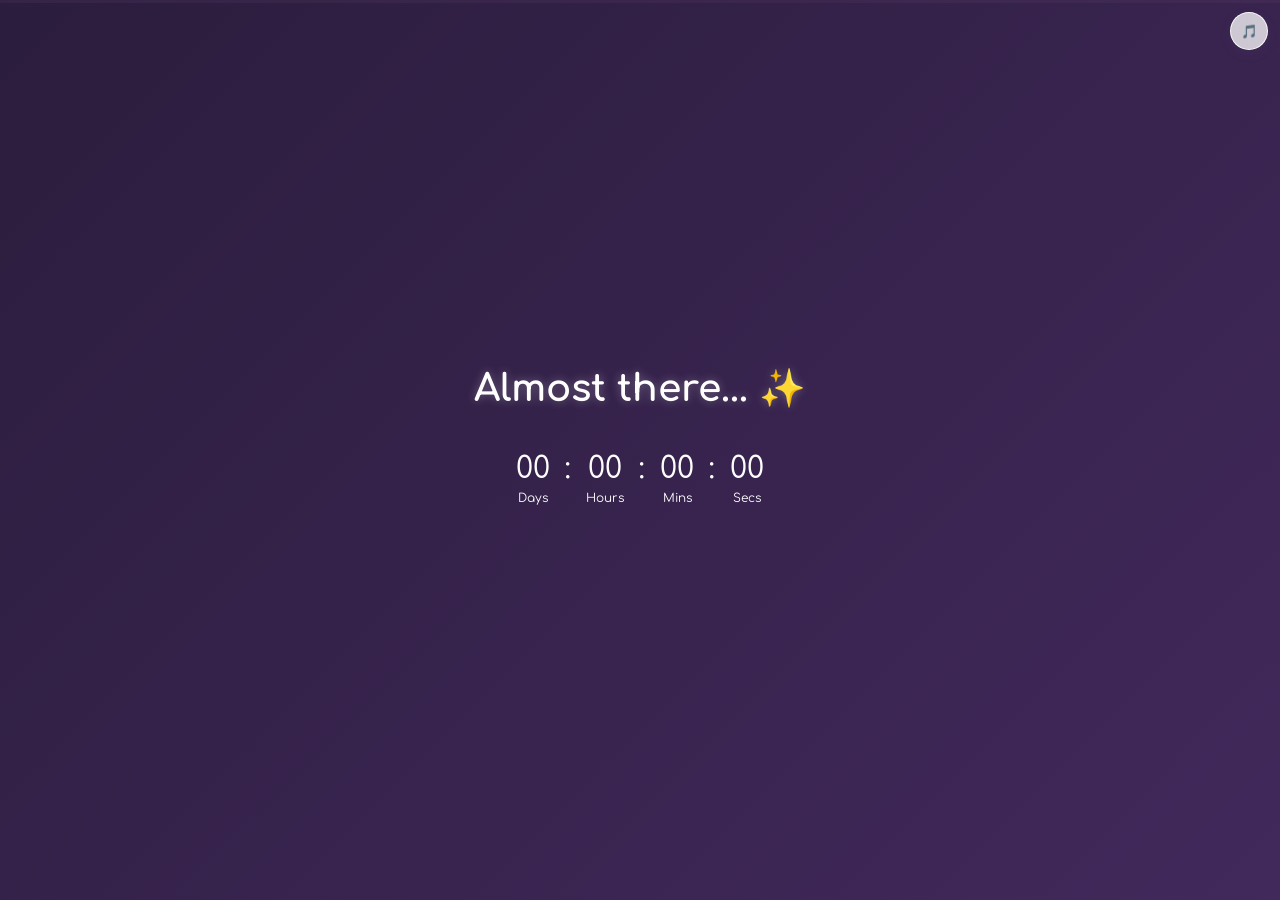
==== commit 04d8ce7e: "Update stylesheet and script references in HTML" ====
--- a/happy-birthday/index.html
+++ b/happy-birthday/index.html
@@ -487,7 +487,18 @@
               <span class="seal-glow-ring"></span>
             </button>
           </div>
-          <p class="envelope-prompt-text">✨ Tap the wax seal to open your letter ✨</p>
+          <p class="envelope-prompt-text" id="envelopePromptText">✨ Tap the wax seal to open your letter ✨</p>
+          <div class="letter-password-wrap" id="letterPasswordWrap" style="display: none; margin-top: 1rem; text-align: center; flex-direction: column; align-items: center;">
+            <p style="font-size: 0.95rem; color: var(--text-muted); margin-bottom: 0.8rem;">A secret password is required.</p>
+            <div style="display: flex; gap: 0.5rem; justify-content: center; align-items: center; max-width: 320px; margin: 0 auto; width: 100%;">
+              <div style="position: relative; flex: 1;">
+                <input type="password" id="letterPasswordInput" placeholder="Password" style="width: 100%; padding: 0.7rem 2.5rem 0.7rem 1rem; border-radius: 20px; border: 2px solid var(--peach-glow); text-align: left; font-size: 1rem; font-family: var(--font-main); outline: none; box-sizing: border-box;" />
+                <button id="btnTogglePassword" style="position: absolute; right: 10px; top: 50%; transform: translateY(-50%); background: none; border: none; cursor: pointer; font-size: 1.1rem; color: var(--text-muted); padding: 0; outline: none;" aria-label="Toggle password visibility">👁️</button>
+              </div>
+              <button id="btnLetterPasswordSubmit" style="padding: 0.7rem 1.2rem; background: var(--coral-accent); color: white; border: none; border-radius: 20px; font-weight: bold; cursor: pointer; white-space: nowrap;">Unlock ✨</button>
+            </div>
+            <p id="letterPasswordError" style="color: #ff6b81; font-size: 0.9rem; margin-top: 0.8rem; display: none; font-weight: bold;">Incorrect password. Try again!</p>
+          </div>
         </div>
 
         <!-- The Unfolded Letter (Revealed after breaking wax seal) -->
@@ -682,18 +693,6 @@
           </div>
           <div class="friendship-item">
             <div class="friendship-photo-col">
-              <div class="polaroid-card tilt-left" data-lightbox="img/G7.jpg">
-                <div class="washi-tape tape-yellow"></div>
-                <div class="photo-wrapper-desktop"><img src="img/G7.jpg" alt="College Memory G7" loading="lazy"></div>
-              </div>
-            </div>
-            <div class="friendship-text-col">
-              <h3 class="friendship-caption-title">"Café Mirror Selfie ☕"</h3>
-              <p class="friendship-caption-sub">Catching up over food, taking aesthetic mirror selfies, and sharing good vibes.</p>
-            </div>
-          </div>
-          <div class="friendship-item reverse">
-            <div class="friendship-photo-col">
               <div class="polaroid-card tilt-right" data-lightbox="img/G8.jpg">
                 <div class="washi-tape tape-mint"></div>
                 <div class="photo-wrapper-desktop"><img src="img/G8.jpg" alt="College Memory G8" loading="lazy"></div>
@@ -704,7 +703,7 @@
               <p class="friendship-caption-sub">Posing on the wooden desk, laughing out loud, and having total fun during the shoot!</p>
             </div>
           </div>
-          <div class="friendship-item">
+          <div class="friendship-item reverse">
             <div class="friendship-photo-col">
               <div class="polaroid-card tilt-slight" data-lightbox="img/G9.jpg">
                 <div class="washi-tape tape-lavender"></div>
@@ -716,7 +715,7 @@
               <p class="friendship-caption-sub">Sitting by the pathway ledge after classes ended, just chatting as the sun went down.</p>
             </div>
           </div>
-          <div class="friendship-item reverse">
+          <div class="friendship-item">
             <div class="friendship-photo-col">
               <div class="polaroid-card tilt-left" data-lightbox="img/G10.jpg">
                 <div class="washi-tape tape-peach"></div>
@@ -728,7 +727,7 @@
               <p class="friendship-caption-sub">Sitting on the blue chairs, secretly taking photos while pretending to listen!</p>
             </div>
           </div>
-          <div class="friendship-item">
+          <div class="friendship-item reverse">
             <div class="friendship-photo-col">
               <div class="polaroid-card tilt-right" data-lightbox="img/G11.jpg">
                 <div class="washi-tape tape-yellow"></div>
@@ -740,7 +739,7 @@
               <p class="friendship-caption-sub">The iconic covered-mouth pose — quiet giggles, silly faces, and inside jokes.</p>
             </div>
           </div>
-          <div class="friendship-item reverse">
+          <div class="friendship-item">
             <div class="friendship-photo-col">
               <div class="polaroid-card tilt-slight" data-lightbox="img/G12.jpg">
                 <div class="washi-tape tape-mint"></div>
@@ -752,7 +751,7 @@
               <p class="friendship-caption-sub">The entire batch crammed into one classroom — peace signs, high energy, and unforgettable bonds!</p>
             </div>
           </div>
-          <div class="friendship-item">
+          <div class="friendship-item reverse">
             <div class="friendship-photo-col">
               <div class="polaroid-card tilt-left" data-lightbox="img/G13.jpg">
                 <div class="washi-tape tape-lavender"></div>
@@ -764,7 +763,7 @@
               <p class="friendship-caption-sub">Sitting on the ground outside the MCC department building — happy faces all around.</p>
             </div>
           </div>
-          <div class="friendship-item reverse">
+          <div class="friendship-item">
             <div class="friendship-photo-col">
               <div class="polaroid-card tilt-right" data-lightbox="img/G14.jpg">
                 <div class="washi-tape tape-peach"></div>
@@ -828,15 +827,7 @@
               <p class="sub-note">Turning metro rides into memories</p>
             </div>
           </div>
-          <div class="spotlight-card" data-index="6" data-lightbox="img/G7.jpg">
-            <div class="washi-tape tape-yellow"></div>
-            <div class="photo-wrapper-mobile"><img src="img/G7.jpg" alt="College Memory G7" loading="lazy"></div>
-            <div class="polaroid-caption">
-              <p class="note-text">"Café Mirror Selfie ☕"</p>
-              <p class="sub-note">Aesthetic mirror selfies & food</p>
-            </div>
-          </div>
-          <div class="spotlight-card" data-index="7" data-lightbox="img/G8.jpg">
+          <div class="spotlight-card" data-index="6" data-lightbox="img/G8.jpg">
             <div class="washi-tape tape-mint"></div>
             <div class="photo-wrapper-mobile"><img src="img/G8.jpg" alt="College Memory G8" loading="lazy"></div>
             <div class="polaroid-caption">
@@ -844,7 +835,7 @@
               <p class="sub-note">Laughter & candid desk poses</p>
             </div>
           </div>
-          <div class="spotlight-card" data-index="8" data-lightbox="img/G9.jpg">
+          <div class="spotlight-card" data-index="7" data-lightbox="img/G9.jpg">
             <div class="washi-tape tape-lavender"></div>
             <div class="photo-wrapper-mobile"><img src="img/G9.jpg" alt="College Memory G9" loading="lazy"></div>
             <div class="polaroid-caption">
@@ -852,7 +843,7 @@
               <p class="sub-note">Pathway chats after classes</p>
             </div>
           </div>
-          <div class="spotlight-card" data-index="9" data-lightbox="img/G10.jpg">
+          <div class="spotlight-card" data-index="8" data-lightbox="img/G10.jpg">
             <div class="washi-tape tape-peach"></div>
             <div class="photo-wrapper-mobile"><img src="img/G10.jpg" alt="College Memory G10" loading="lazy"></div>
             <div class="polaroid-caption">
@@ -860,7 +851,7 @@
               <p class="sub-note">Secret photos during seminars</p>
             </div>
           </div>
-          <div class="spotlight-card" data-index="10" data-lightbox="img/G11.jpg">
+          <div class="spotlight-card" data-index="9" data-lightbox="img/G11.jpg">
             <div class="washi-tape tape-yellow"></div>
             <div class="photo-wrapper-mobile"><img src="img/G11.jpg" alt="College Memory G11" loading="lazy"></div>
             <div class="polaroid-caption">
@@ -868,7 +859,7 @@
               <p class="sub-note">Quiet giggles & inside jokes</p>
             </div>
           </div>
-          <div class="spotlight-card" data-index="11" data-lightbox="img/G12.jpg">
+          <div class="spotlight-card" data-index="10" data-lightbox="img/G12.jpg">
             <div class="washi-tape tape-mint"></div>
             <div class="photo-wrapper-mobile"><img src="img/G12.jpg" alt="College Memory G12" loading="lazy"></div>
             <div class="polaroid-caption">
@@ -876,7 +867,7 @@
               <p class="sub-note">Whole batch crammed in one frame</p>
             </div>
           </div>
-          <div class="spotlight-card" data-index="12" data-lightbox="img/G13.jpg">
+          <div class="spotlight-card" data-index="11" data-lightbox="img/G13.jpg">
             <div class="washi-tape tape-lavender"></div>
             <div class="photo-wrapper-mobile"><img src="img/G13.jpg" alt="College Memory G13" loading="lazy"></div>
             <div class="polaroid-caption">
@@ -884,7 +875,7 @@
               <p class="sub-note">Outdoors by the MCC building</p>
             </div>
           </div>
-          <div class="spotlight-card" data-index="13" data-lightbox="img/G14.jpg">
+          <div class="spotlight-card" data-index="12" data-lightbox="img/G14.jpg">
             <div class="washi-tape tape-peach"></div>
             <div class="photo-wrapper-mobile"><img src="img/G14.jpg" alt="College Memory G14" loading="lazy"></div>
             <div class="polaroid-caption">
@@ -908,7 +899,6 @@
               <span class="spotlight-dot" data-index="10"></span>
               <span class="spotlight-dot" data-index="11"></span>
               <span class="spotlight-dot" data-index="12"></span>
-              <span class="spotlight-dot" data-index="13"></span>
             </div>
             <button class="btn-spotlight-arrow btn-spotlight-next">›</button>
           </div>
@@ -1074,6 +1064,6 @@
   </div>
 
   <script src="html2canvas.min.js"></script>
-  <script src="script.js"></script>
+  <script src="happy-birthday/script.js"></script>
 </body>
 </html>
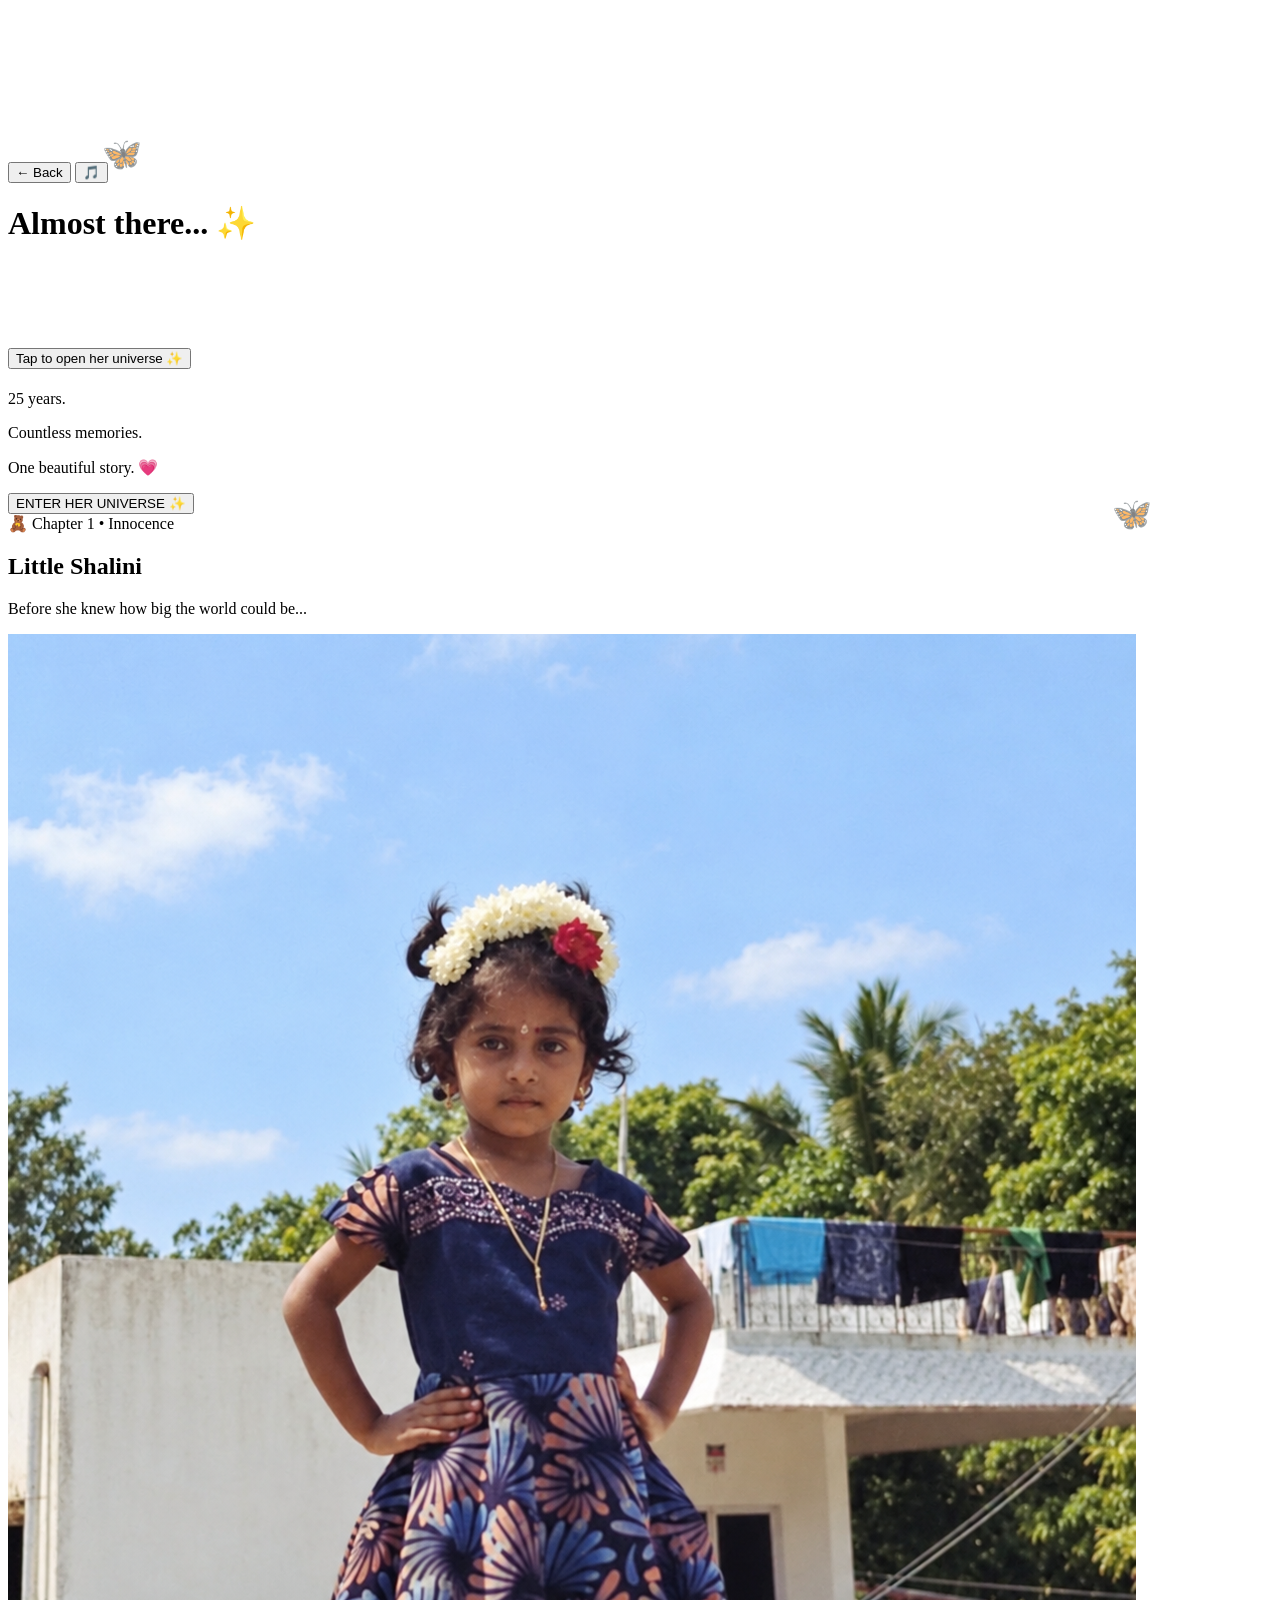
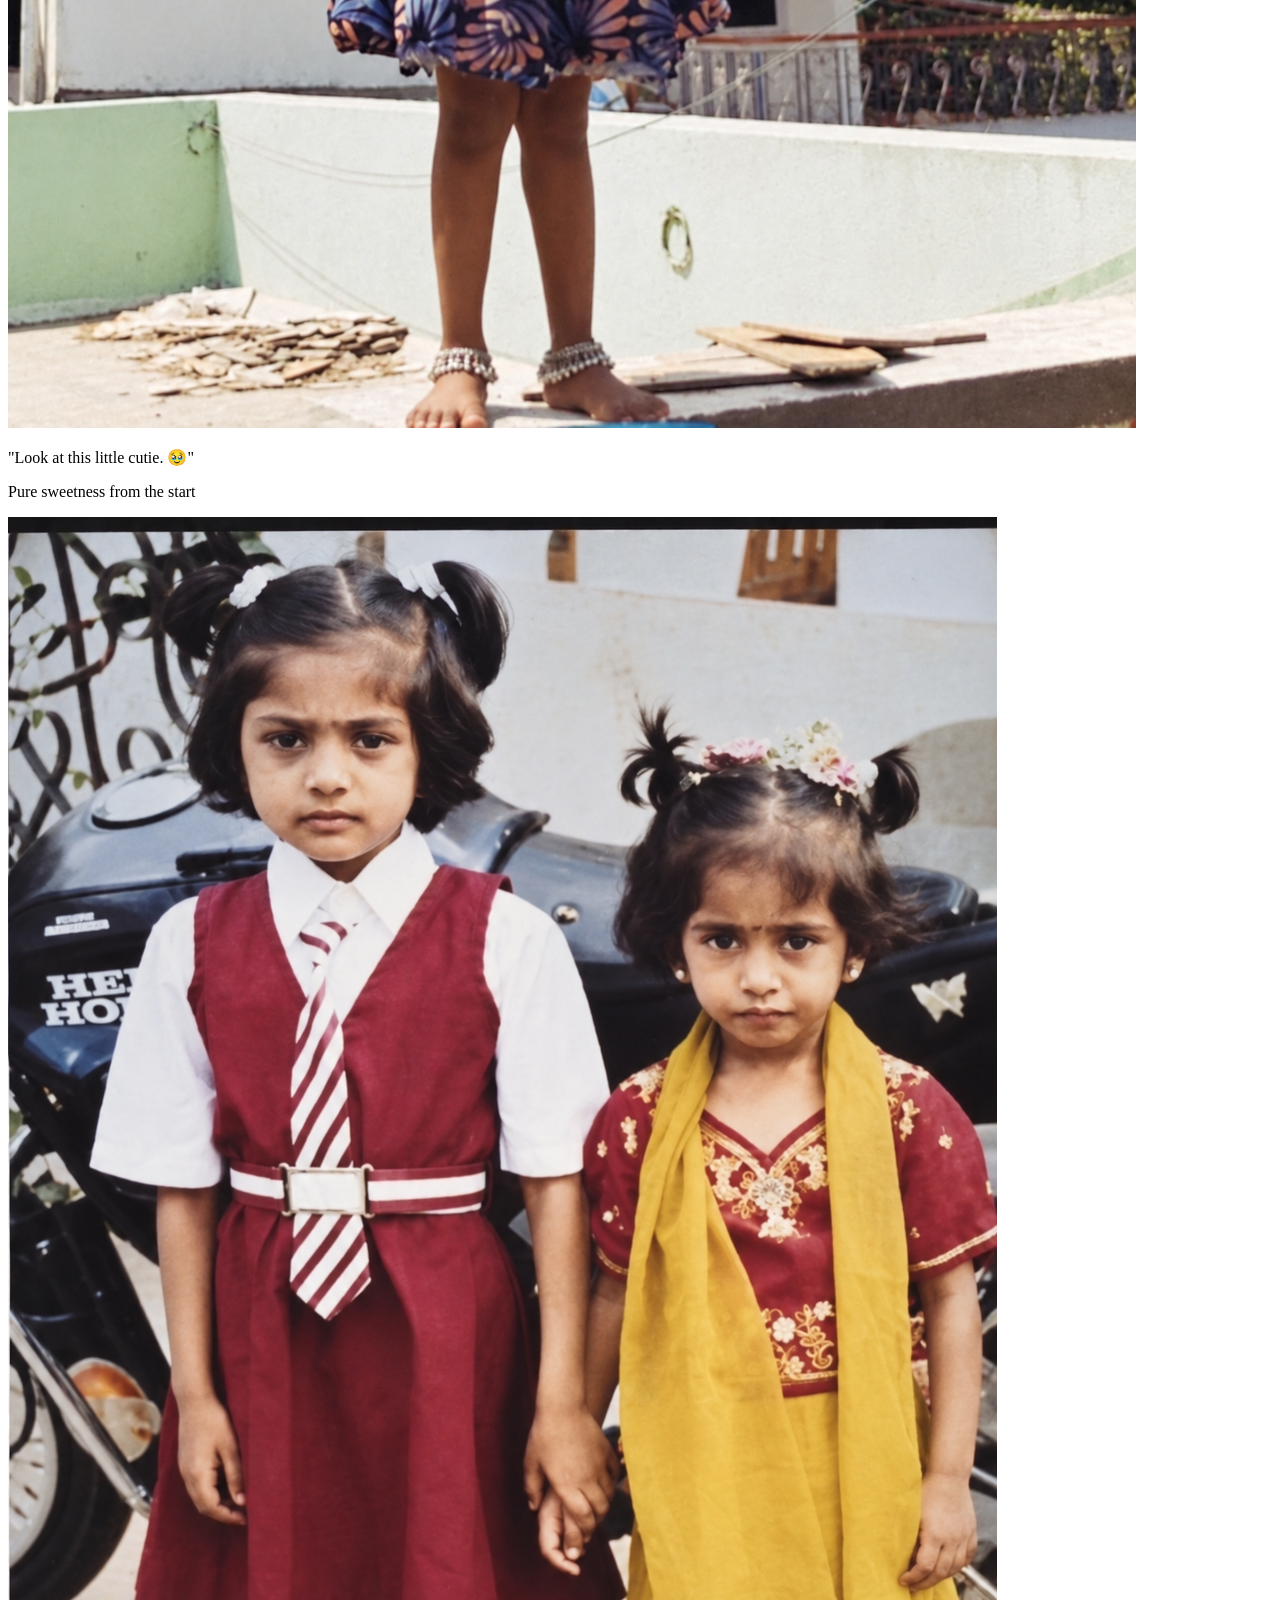
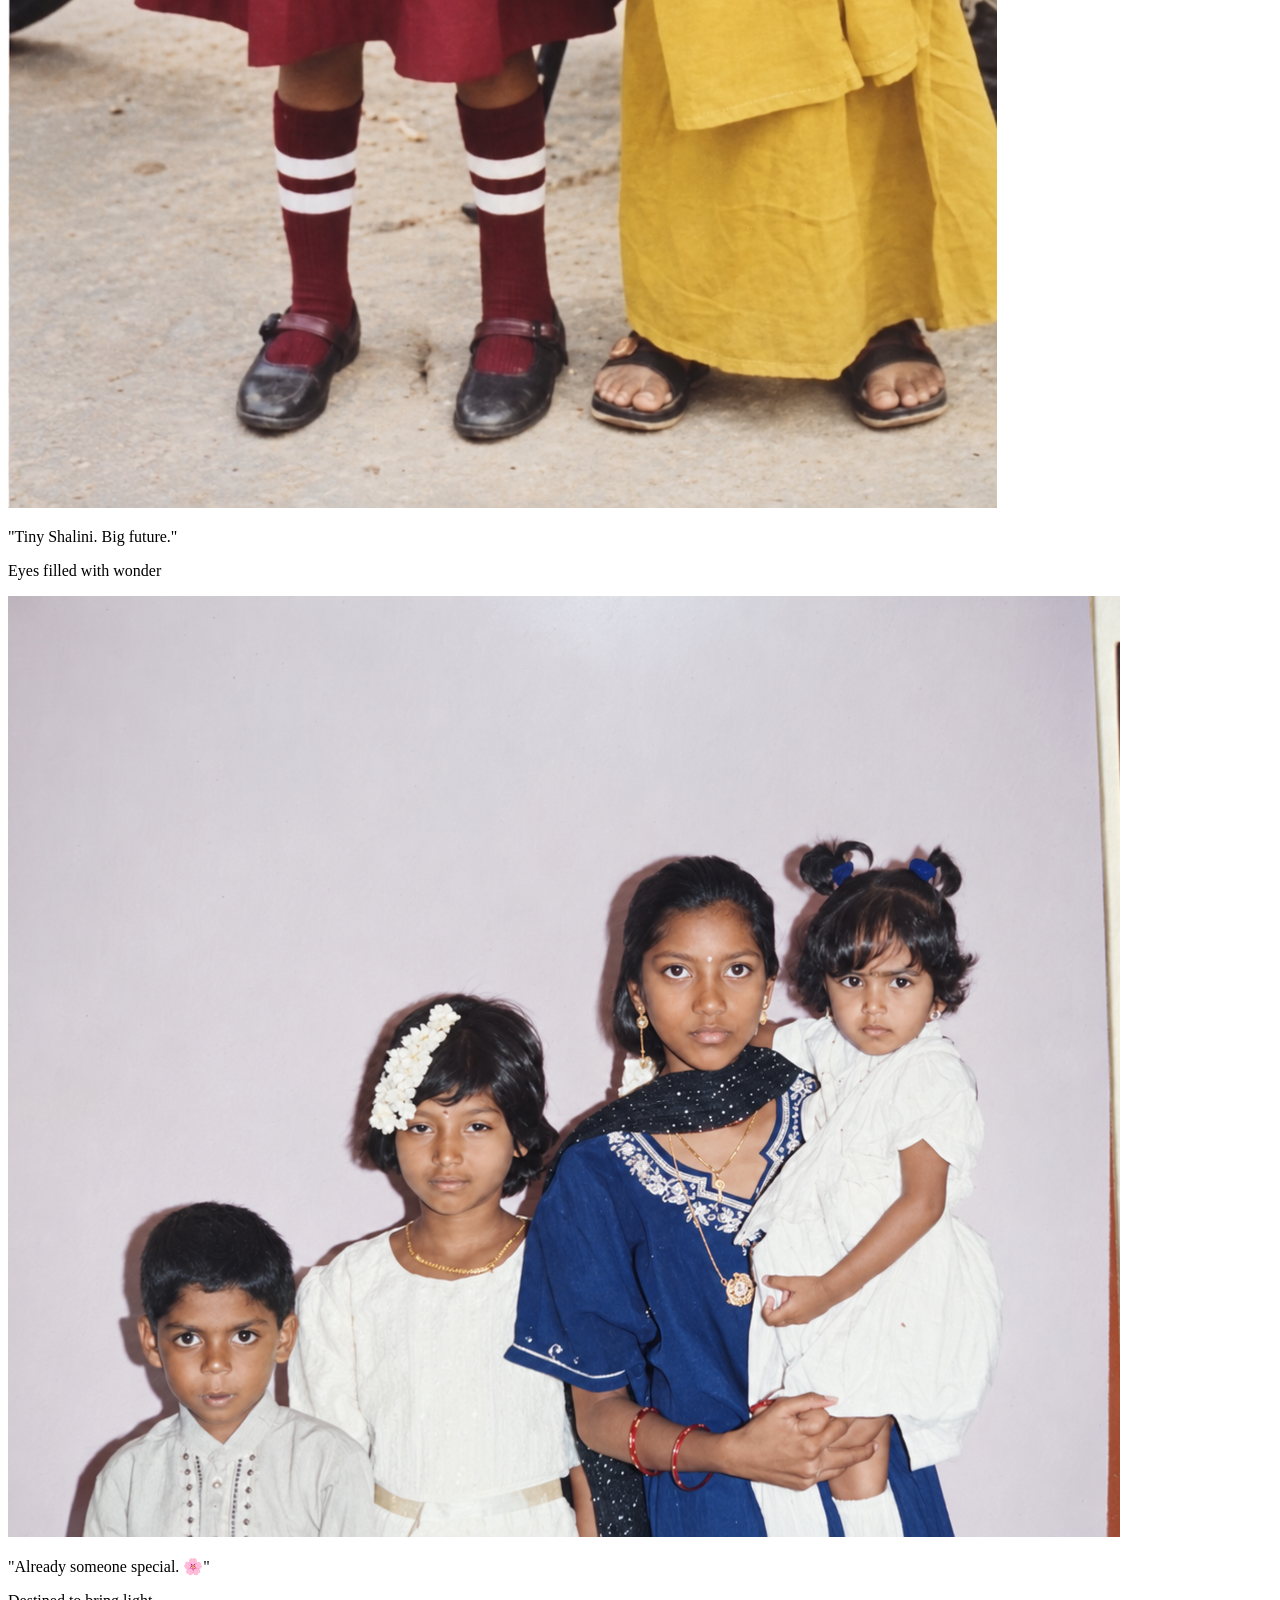
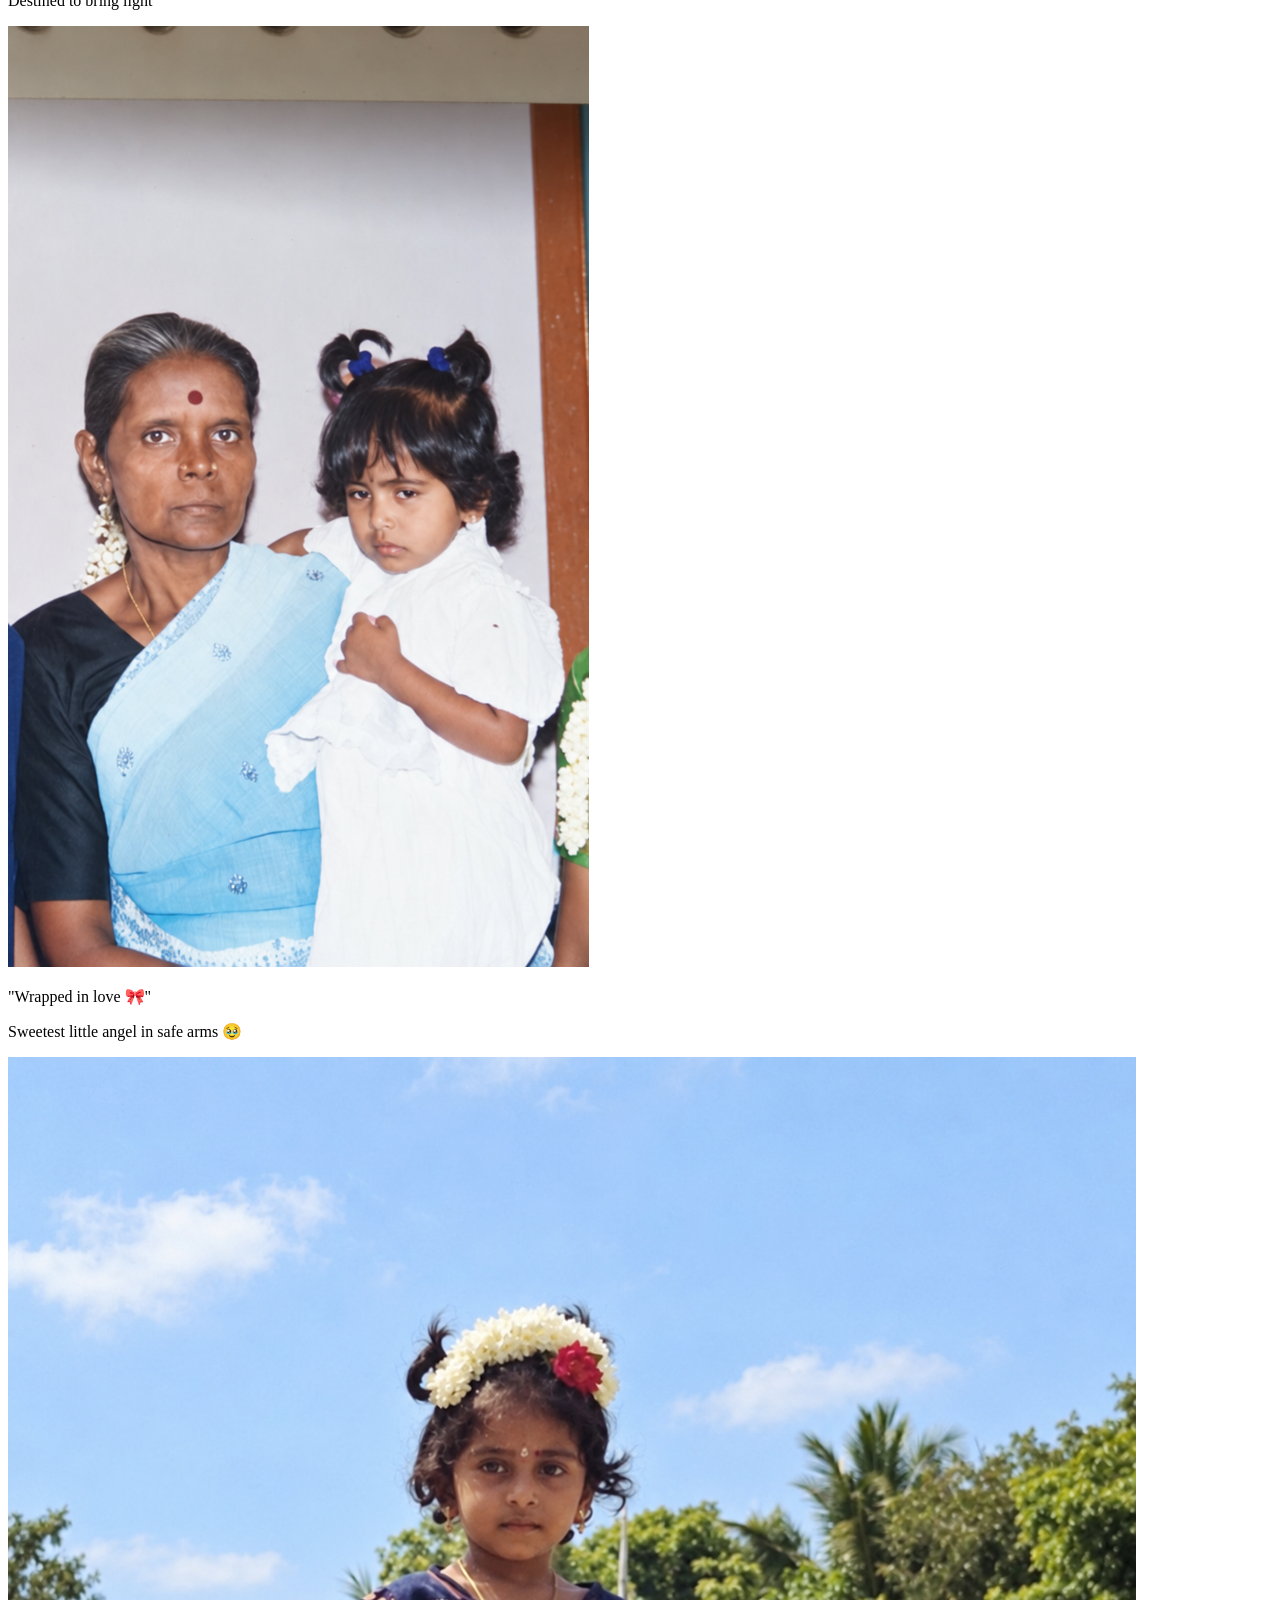
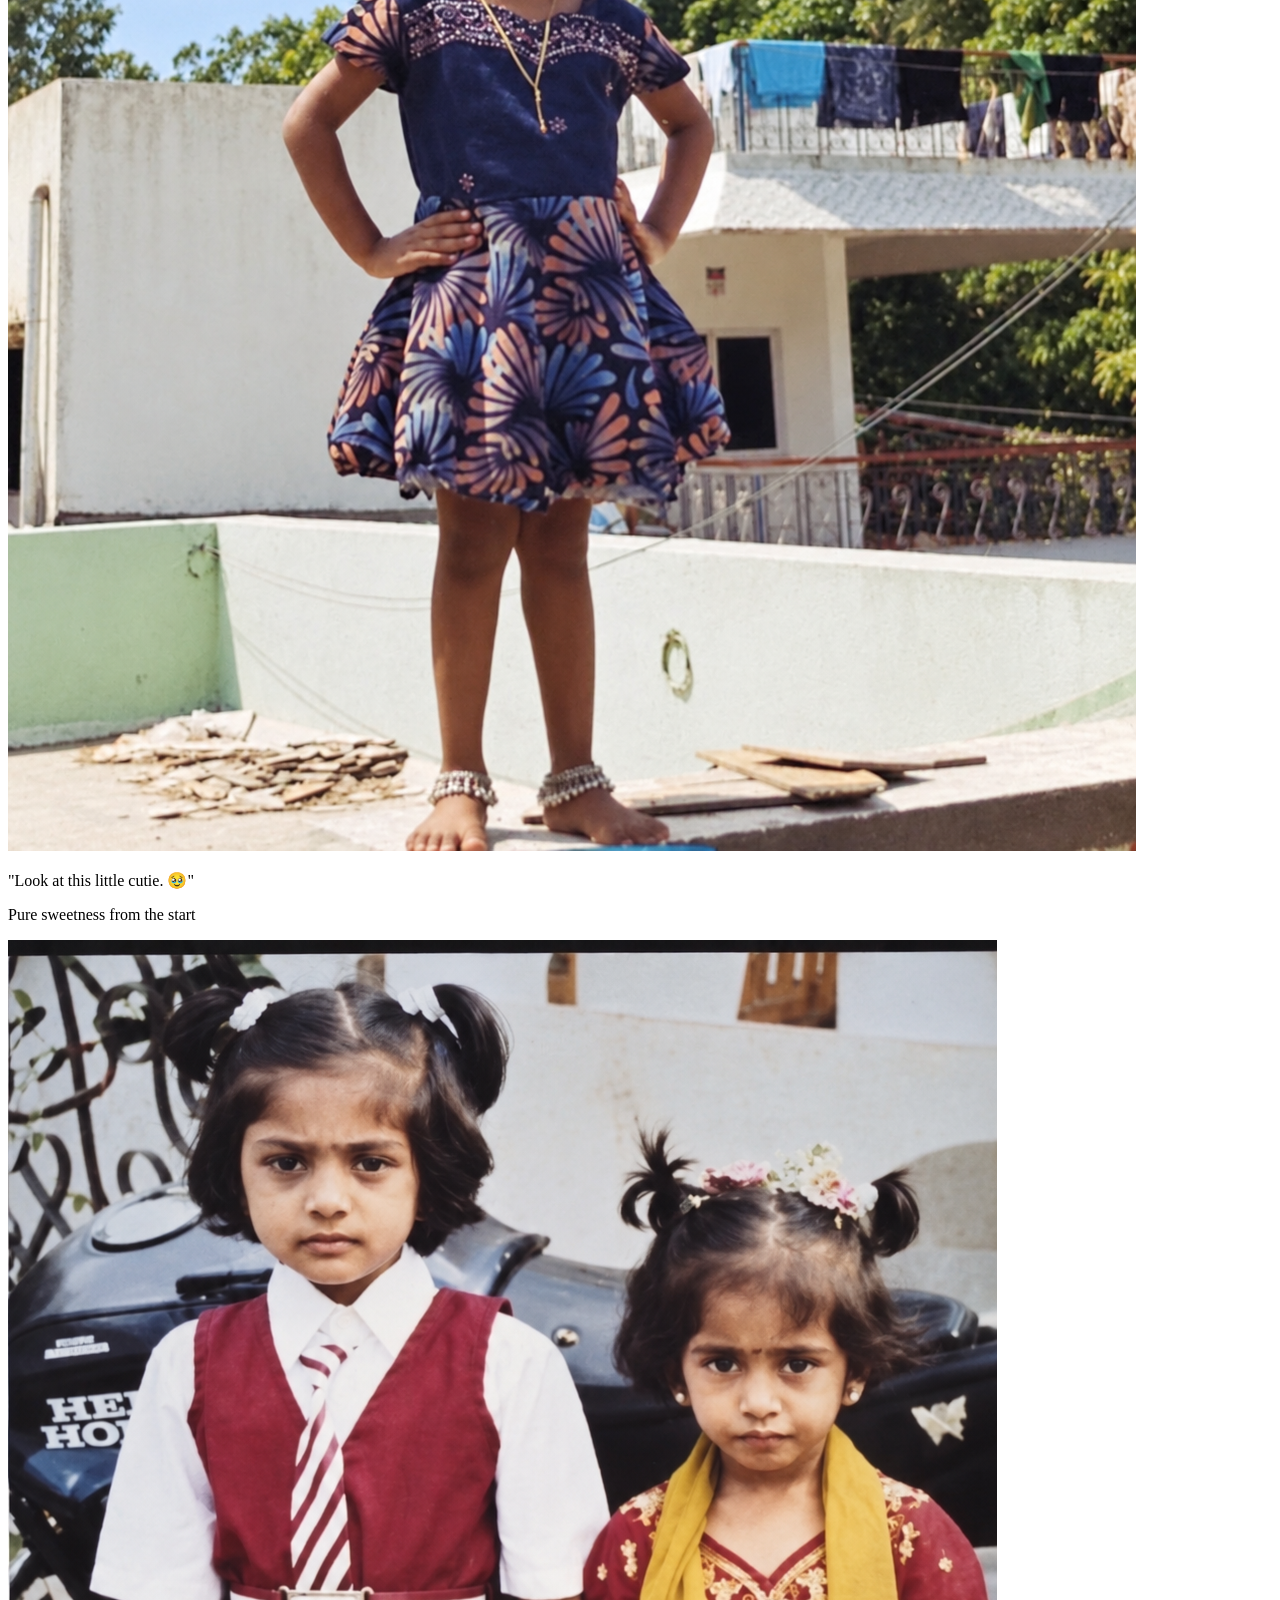
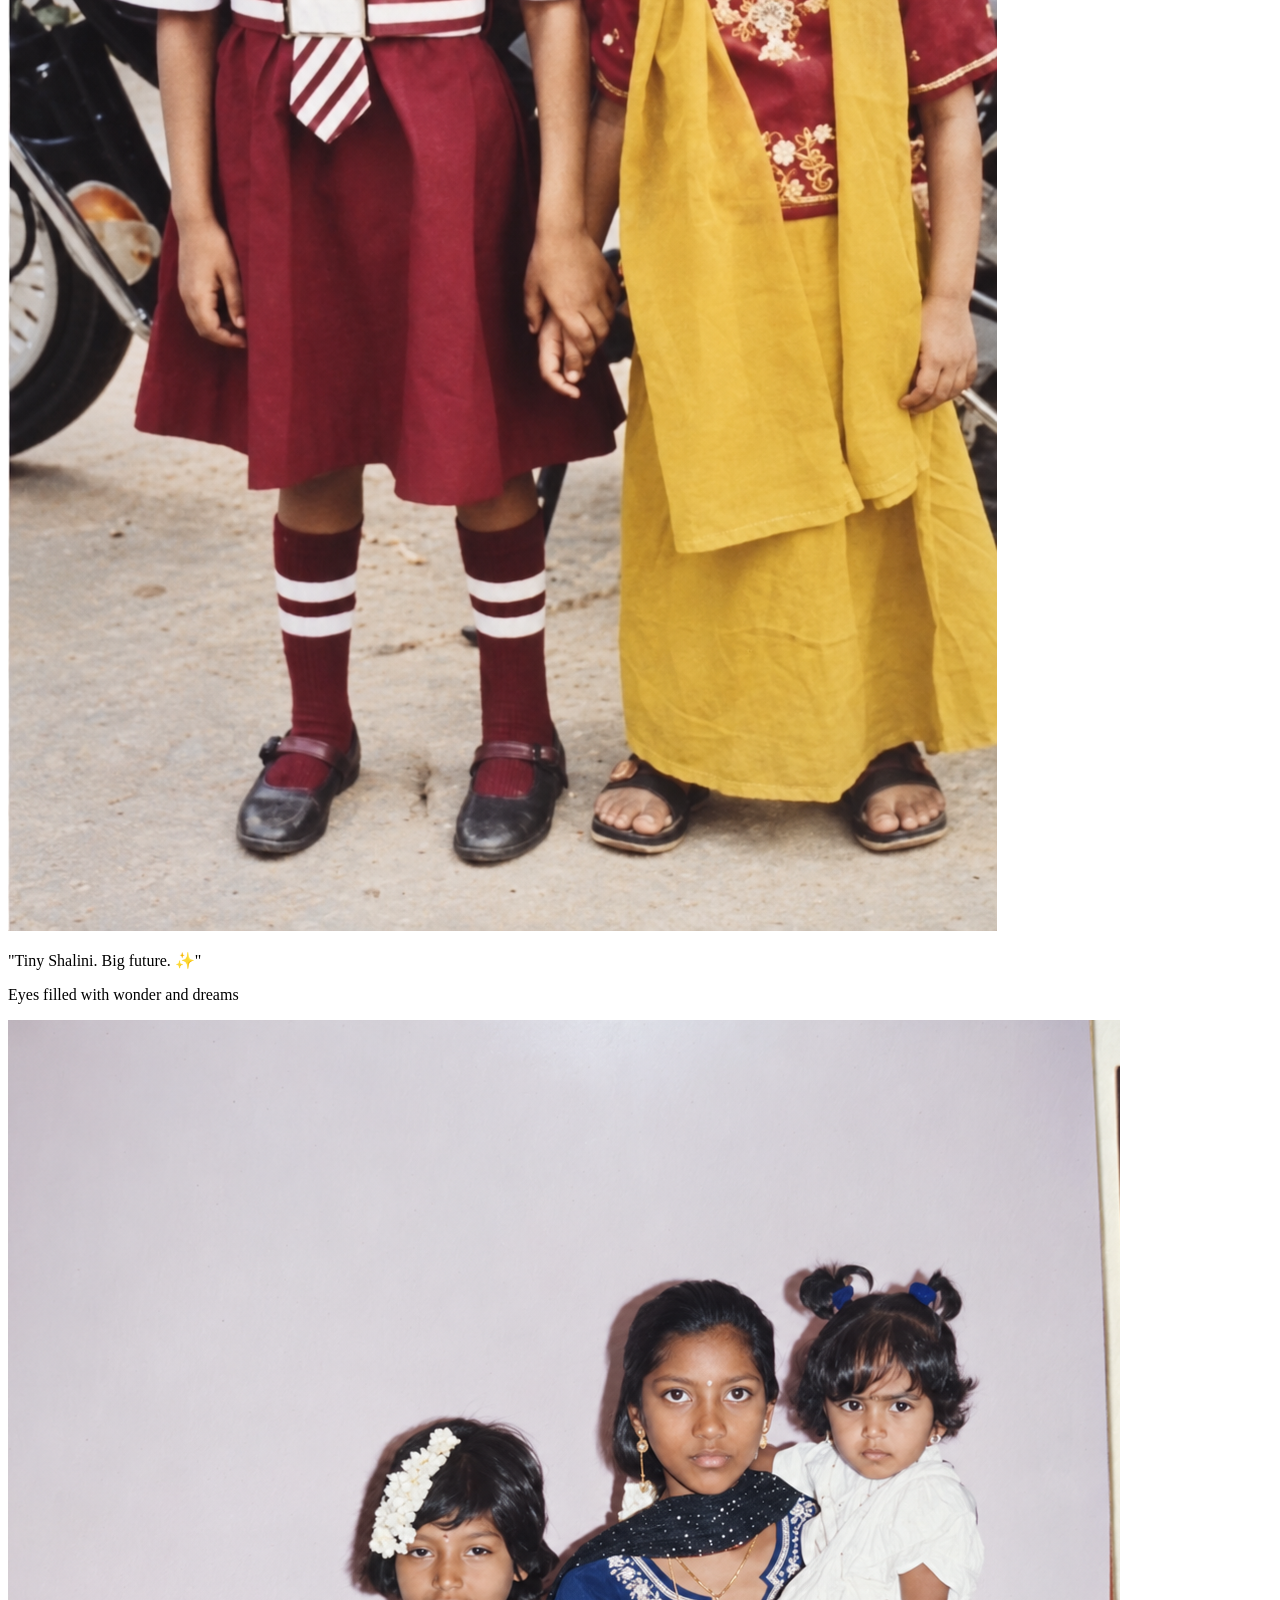
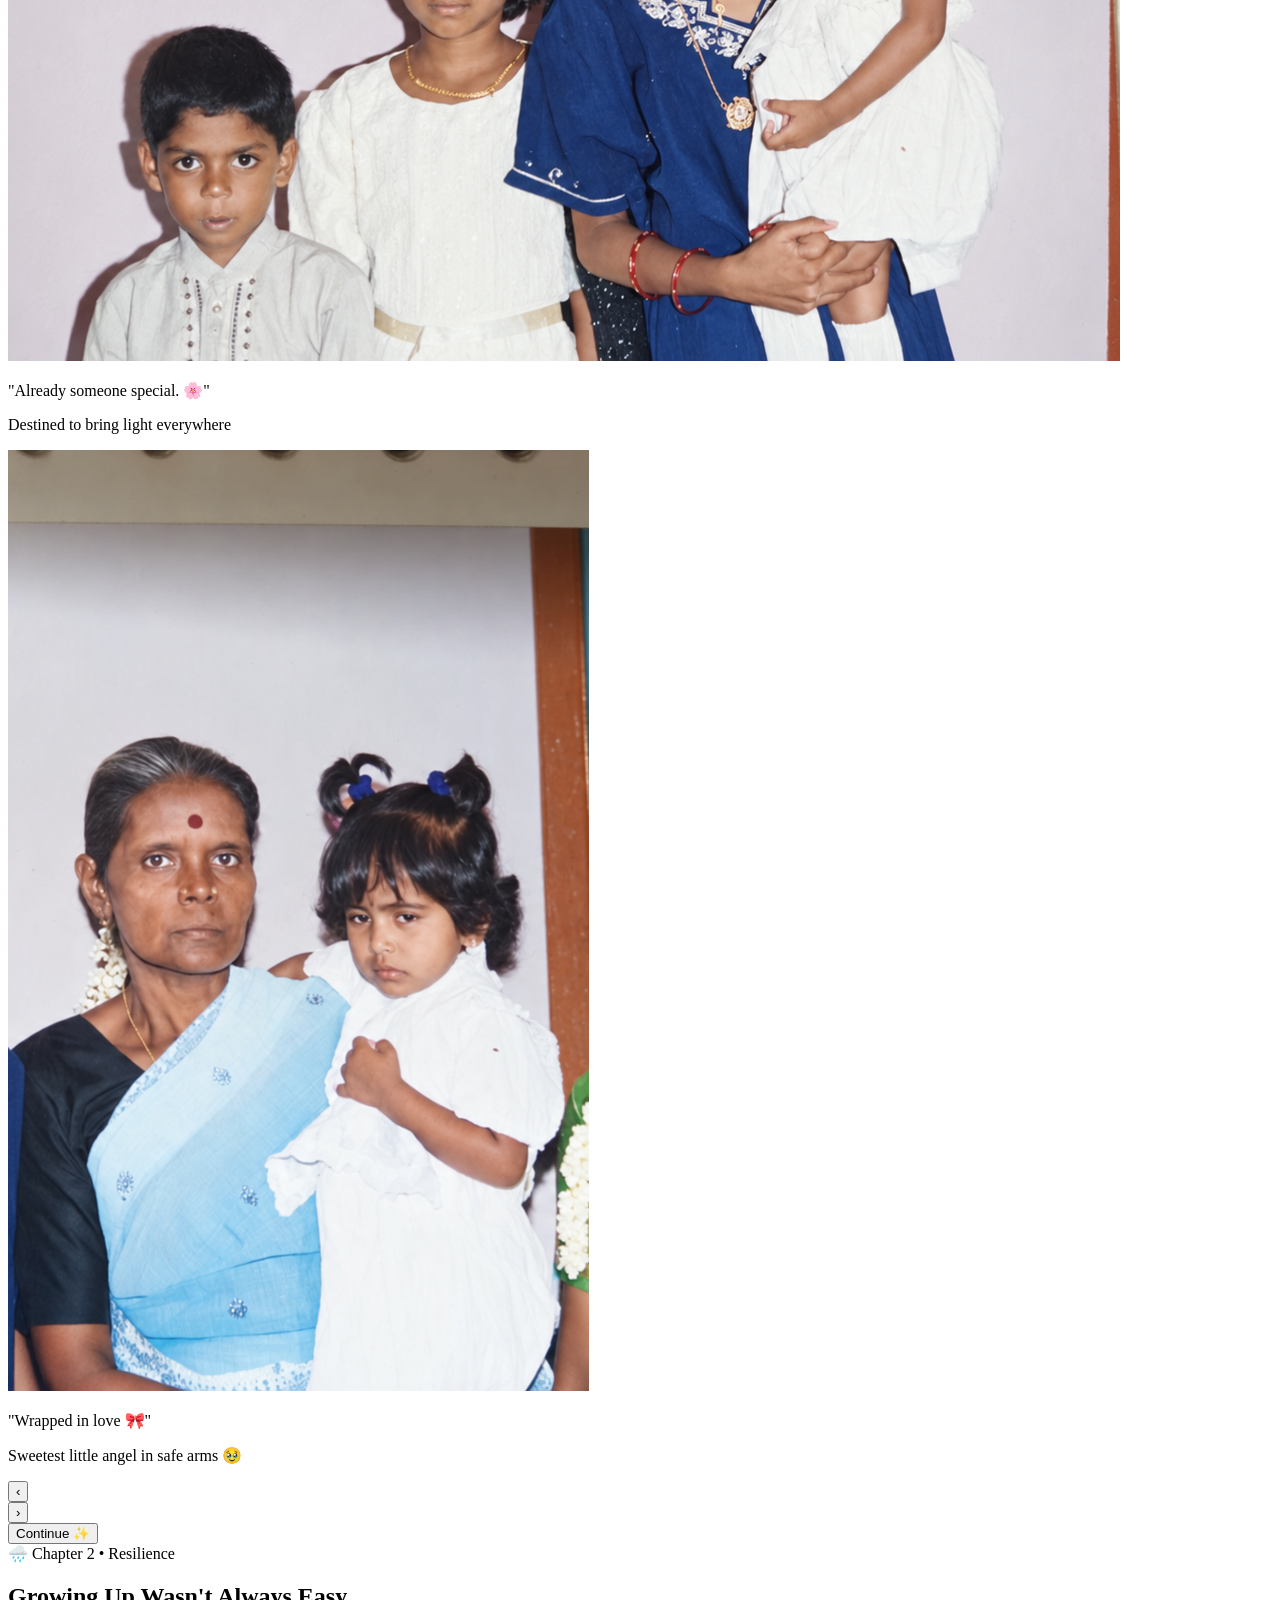
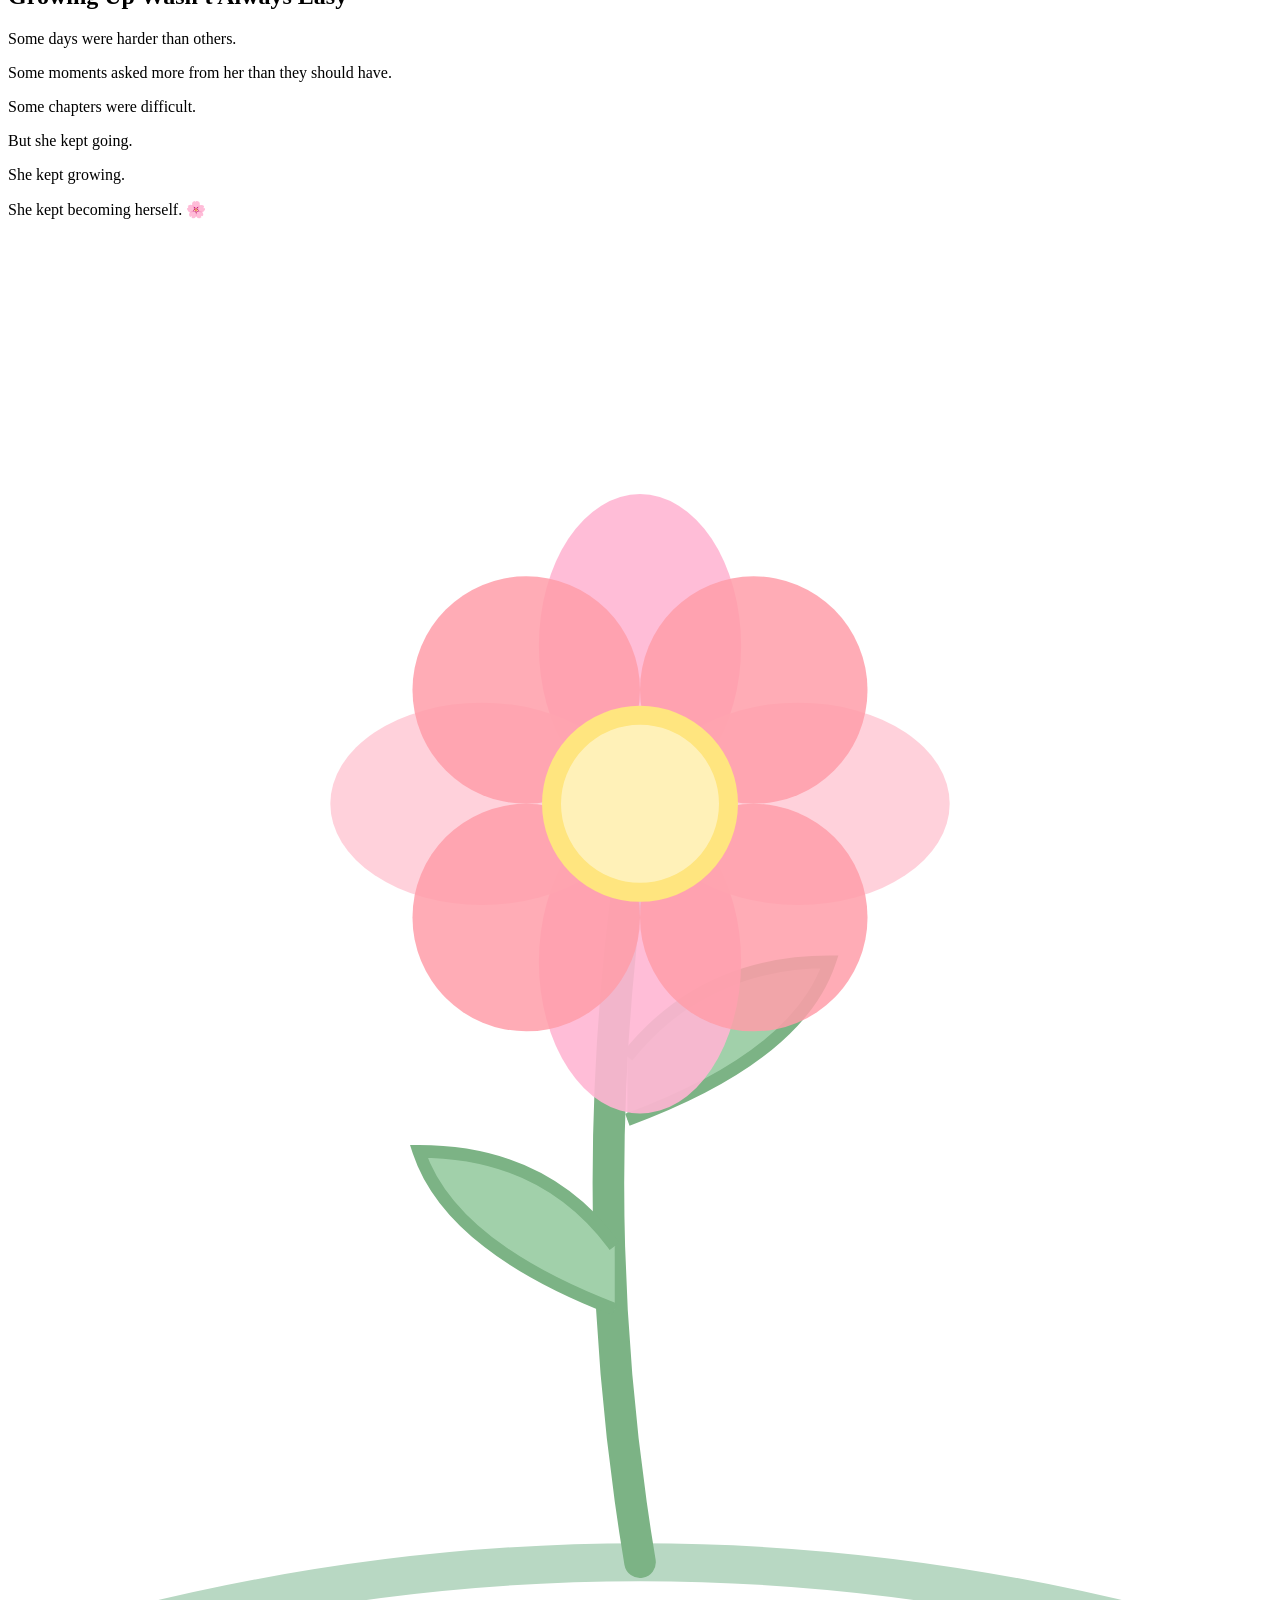
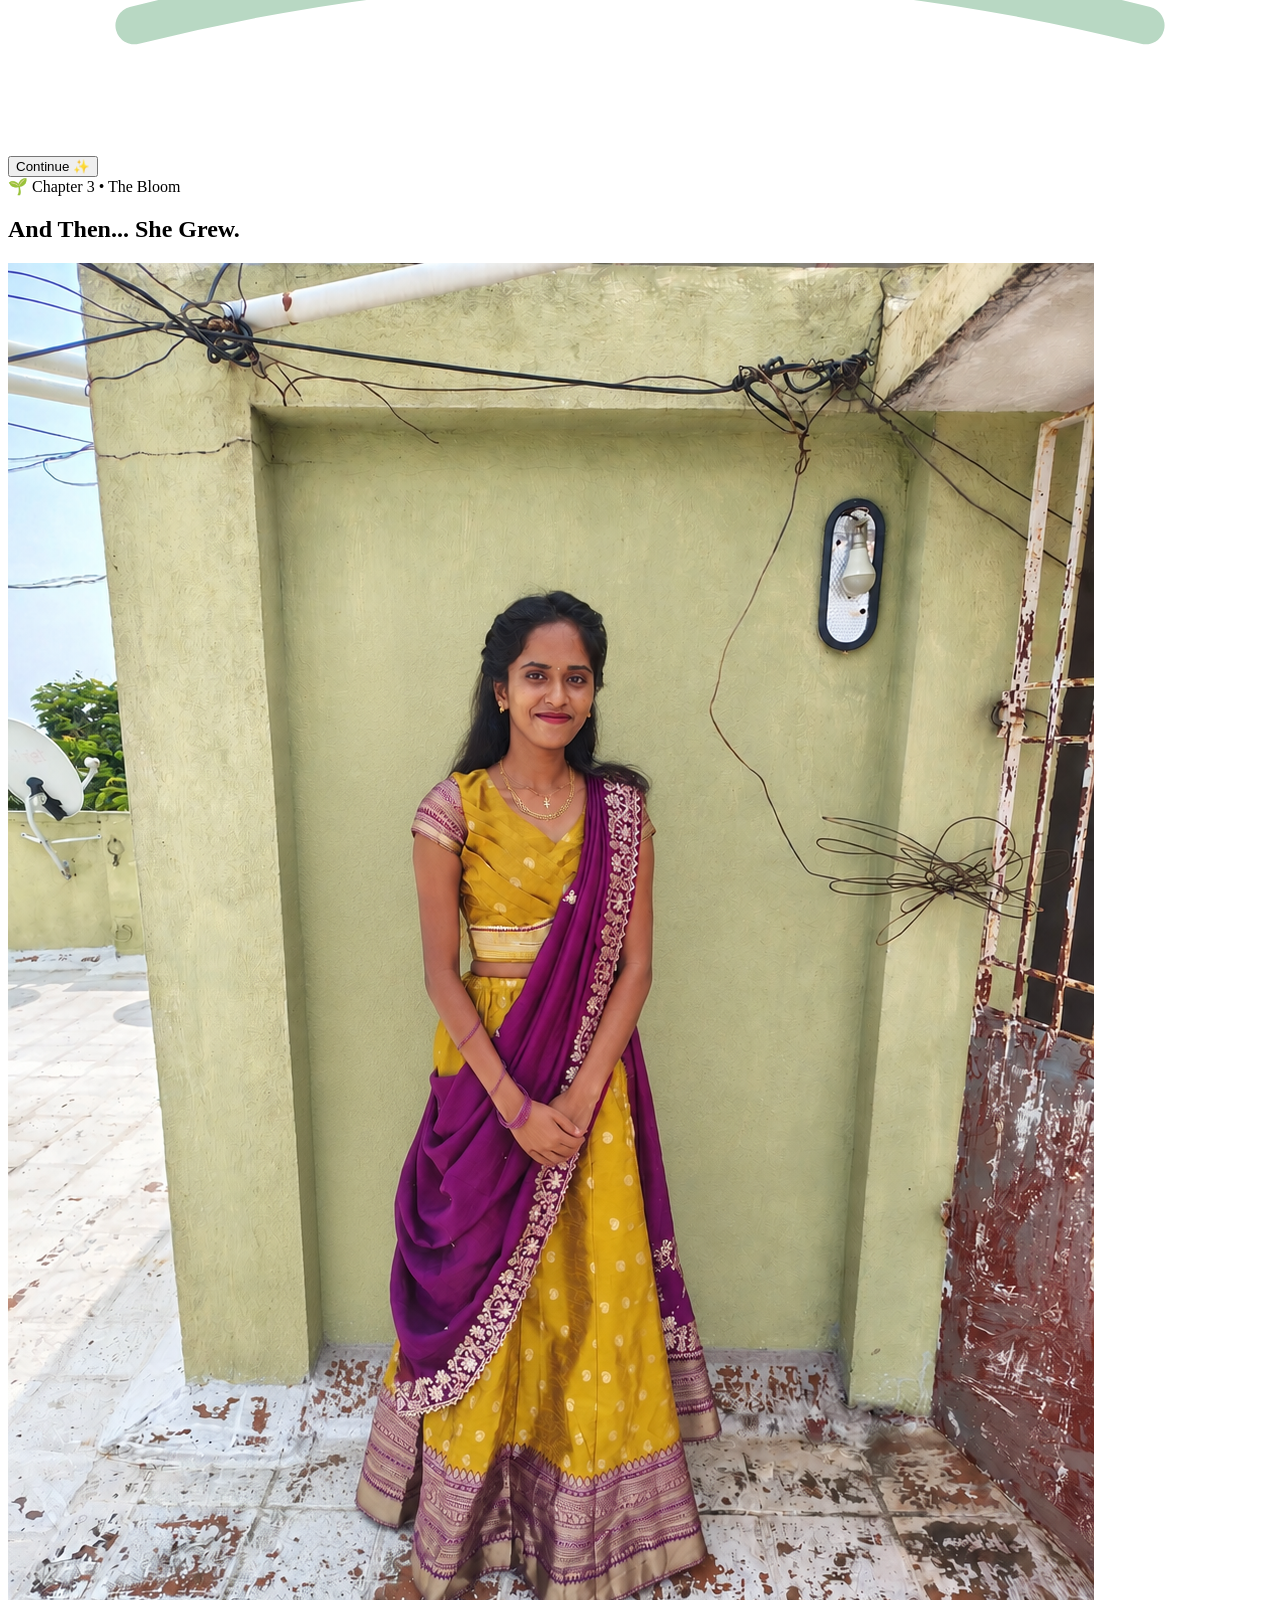
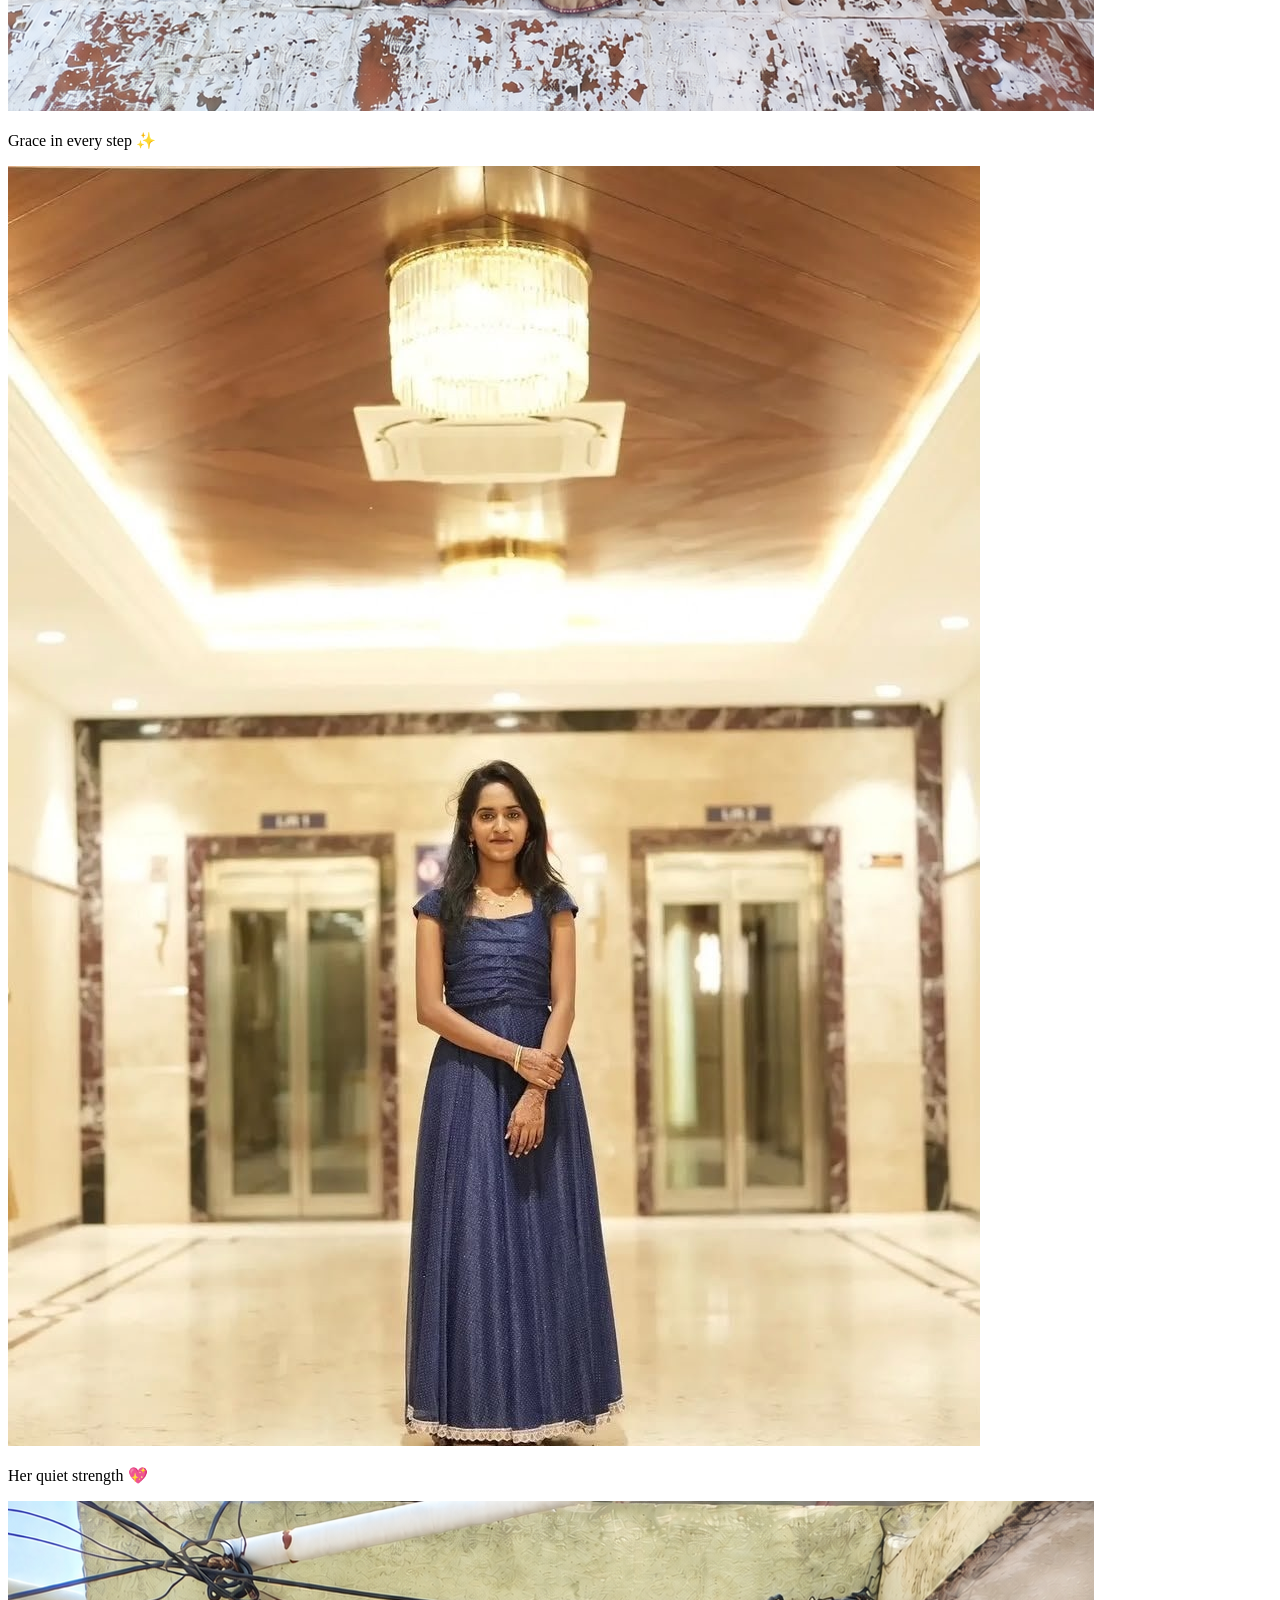
==== commit 5f84dd91: "Update stylesheet link to use relative path" ====
--- a/happy-birthday/index.html
+++ b/happy-birthday/index.html
@@ -6,7 +6,7 @@
   <title>Shalini's Little Universe ✨ | Happy 25th Birthday</title>
   <meta name="description" content="A dreamy pastel birthday universe created exclusively for Shalini's 25th Birthday.">
   <link rel="icon" href="data:image/svg+xml,<svg xmlns=%22http://www.w3.org/2000/svg%22 viewBox=%220 0 100 100%22><text y=%22.9em%22 font-size=%2290%22>🌸</text></svg>">
-  <link rel="stylesheet" href="style.css">
+  <link rel="stylesheet" href="happy-birthday/style.css">
 </head>
 <body class="deck-mode">
 
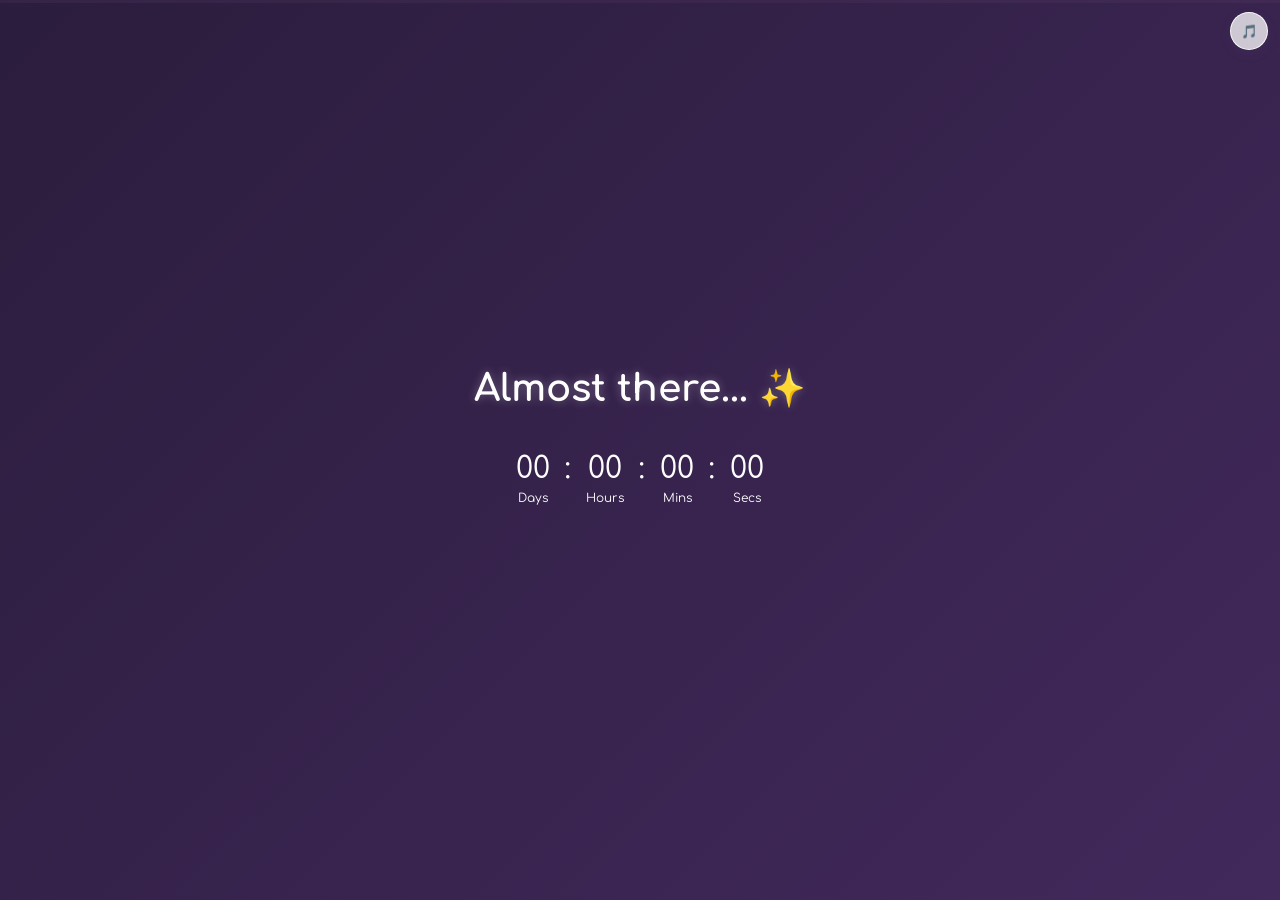
==== commit e396d46b: "Change stylesheet link to style-2.css" ====
--- a/happy-birthday/index.html
+++ b/happy-birthday/index.html
@@ -6,7 +6,7 @@
   <title>Shalini's Little Universe ✨ | Happy 25th Birthday</title>
   <meta name="description" content="A dreamy pastel birthday universe created exclusively for Shalini's 25th Birthday.">
   <link rel="icon" href="data:image/svg+xml,<svg xmlns=%22http://www.w3.org/2000/svg%22 viewBox=%220 0 100 100%22><text y=%22.9em%22 font-size=%2290%22>🌸</text></svg>">
-  <link rel="stylesheet" href="happy-birthday/style.css">
+  <link rel="stylesheet" href="style-2.css">
 </head>
 <body class="deck-mode">
 
--- a/happy-birthday/style-2.css
+++ b/happy-birthday/style-2.css
@@ -0,0 +1,3036 @@
+/* =========================================================
+   SHALINI'S LITTLE UNIVERSE — STYLING & DESIGN SYSTEM
+   Theme: Cute + Dreamy + Pastel + Magical + Feminine + Joyful
+   Layout: Full-Screen Story Deck (Clear Desktop vs Mobile split)
+   ========================================================= */
+
+@import url("https://fonts.googleapis.com/css2?family=Caveat:wght@500;700&family=Comfortaa:wght@400;600;700&family=Plus+Jakarta+Sans:wght@300;400;500;600;700&family=Sacramento&family=Playfair+Display:ital,wght@0,600;1,400&display=swap");
+
+:root {
+  /* Pastel Color Palette */
+  --pastel-pink: #ffd6e7;
+  --pastel-pink-soft: #ffe8f2;
+  --lavender: #dccbff;
+  --lavender-soft: #ece3ff;
+  --baby-blue: #cdebff;
+  --peach: #ffd9c7;
+  --mint: #d5f5e3;
+  --butter-yellow: #fff1b8;
+  --cream: #fff9f2;
+  --soft-purple: #cdb4db;
+  --deep-purple: #6b4e71;
+  --text-dark: #3d314a;
+  --text-medium: #6e5d7a;
+  --text-light: #9b8ba8;
+  --gold-glow: #ffe57f;
+  --coral-accent: #ff8fa3;
+
+  /* Typography */
+  --font-heading: "Comfortaa", cursive, sans-serif;
+  --font-handwriting: "Caveat", cursive;
+  --font-body: "Plus Jakarta Sans", system-ui, -apple-system, sans-serif;
+
+  /* Shadows & Glassmorphism */
+  --shadow-sm: 0 4px 14px rgba(107, 78, 113, 0.08);
+  --shadow-md: 0 10px 25px rgba(107, 78, 113, 0.12);
+  --shadow-polaroid:
+    0 10px 25px rgba(85, 60, 95, 0.12), 0 3px 8px rgba(0, 0, 0, 0.04);
+  --glass-bg: rgba(255, 255, 255, 0.76);
+  --glass-border: rgba(255, 255, 255, 0.9);
+
+  --border-radius-sm: 10px;
+  --border-radius-md: 18px;
+  --border-radius-lg: 28px;
+  --border-radius-full: 9999px;
+
+  --transition-smooth: all 0.35s cubic-bezier(0.25, 1, 0.5, 1);
+  --transition-bounce: all 0.45s cubic-bezier(0.34, 1.56, 0.64, 1);
+}
+
+*,
+*::before,
+*::after {
+  box-sizing: border-box;
+  margin: 0;
+  padding: 0;
+  -webkit-tap-highlight-color: transparent;
+}
+
+html,
+body {
+  width: 100%;
+  height: 100%;
+  overflow: hidden;
+  font-size: 15px;
+  font-family: var(--font-body);
+  color: var(--text-dark);
+  background-color: var(--cream);
+  line-height: 1.45;
+  user-select: none;
+}
+
+/* Canvas Backgrounds */
+#universeCanvas,
+#fxCanvas {
+  position: fixed;
+  top: 0;
+  left: 0;
+  width: 100vw;
+  height: 100vh;
+  pointer-events: none;
+}
+#universeCanvas {
+  z-index: 1;
+}
+#fxCanvas {
+  z-index: 999;
+}
+.noise-overlay {
+  position: fixed;
+  top: 0;
+  left: 0;
+  width: 100vw;
+  height: 100vh;
+  background-image: radial-gradient(
+    rgba(255, 255, 255, 0.15) 1px,
+    transparent 1px
+  );
+  background-size: 24px 24px;
+  pointer-events: none;
+  z-index: 2;
+  opacity: 0.5;
+}
+
+/* =========================================================
+   TOP LINE & FLOATING BUTTONS
+   ========================================================= */
+.top-story-progress-bar {
+  position: fixed;
+  top: 0;
+  left: 0;
+  width: 100%;
+  height: 3px;
+  background: rgba(107, 78, 113, 0.15);
+  z-index: 1000;
+  pointer-events: none;
+}
+.top-story-progress-fill {
+  width: 0%;
+  height: 100%;
+  background: linear-gradient(90deg, #ff6b97, #ff8e53, #9b62a4);
+  box-shadow: 0 0 10px rgba(255, 107, 151, 0.8);
+  transition: width 0.4s ease;
+}
+
+/* Desktop vs Mobile display utilities */
+@media (max-width: 900px) {
+  .desktop-only {
+    display: none !important;
+  }
+}
+@media (min-width: 901px) {
+  .mobile-only {
+    display: none !important;
+  }
+  .desktop-only.scrapbook-grid,
+  .desktop-only.gallery-mosaic {
+    display: grid !important;
+  }
+  .desktop-only {
+    display: flex !important;
+  }
+}
+
+.minimal-back-btn {
+  position: fixed;
+  top: 12px;
+  left: 12px;
+  height: 38px;
+  border-radius: 19px;
+  padding: 0 12px;
+  background: rgba(255, 255, 255, 0.75);
+  backdrop-filter: blur(10px);
+  border: 1.5px solid rgba(255, 255, 255, 0.9);
+  box-shadow: 0 4px 12px rgba(107, 78, 113, 0.12);
+  display: flex;
+  align-items: center;
+  justify-content: center;
+  gap: 4px;
+  cursor: pointer;
+  z-index: 1000;
+  transition: var(--transition-bounce);
+  color: var(--text-dark);
+  font-weight: 700;
+  font-size: 1rem;
+}
+.minimal-back-btn:hover {
+  transform: scale(1.05);
+  background: #fff;
+}
+.minimal-back-btn.hidden {
+  display: none !important;
+}
+
+.minimal-music-btn {
+  position: fixed;
+  top: 12px;
+  right: 12px;
+  width: 38px;
+  height: 38px;
+  border-radius: 50%;
+  background: rgba(255, 255, 255, 0.75);
+  backdrop-filter: blur(10px);
+  border: 1.5px solid rgba(255, 255, 255, 0.9);
+  box-shadow: 0 4px 12px rgba(107, 78, 113, 0.12);
+  display: flex;
+  align-items: center;
+  justify-content: center;
+  cursor: pointer;
+  z-index: 1000;
+  transition: var(--transition-bounce);
+}
+.minimal-music-btn:hover {
+  transform: scale(1.1);
+  background: #fff;
+}
+.minimal-music-btn.playing {
+  background: var(--pastel-pink);
+  border-color: #fff;
+}
+.music-pulse-ring {
+  position: absolute;
+  top: -2px;
+  left: -2px;
+  right: -2px;
+  bottom: -2px;
+  border-radius: 50%;
+  border: 1.5px solid var(--pastel-pink);
+  opacity: 0;
+  pointer-events: none;
+}
+.minimal-music-btn.playing .music-pulse-ring {
+  animation: pulseRing 2s infinite ease-out;
+}
+
+/* =========================================================
+   STORY VIEWPORT & SLIDES
+   ========================================================= */
+.story-viewport {
+  position: relative;
+  width: 100vw;
+  height: 100vh;
+  overflow: hidden;
+  z-index: 10;
+}
+
+.story-slide {
+  position: absolute;
+  top: 0;
+  left: 0;
+  width: 100%;
+  height: 100%;
+  display: flex;
+  flex-direction: column;
+  justify-content: flex-start;
+  align-items: center;
+  padding: 1.5rem 1rem;
+  opacity: 0;
+  pointer-events: none;
+  transform: translateX(40px) scale(0.97);
+  transition:
+    opacity 0.45s ease,
+    transform 0.45s cubic-bezier(0.25, 1, 0.5, 1);
+  overflow-y: auto;
+  -webkit-overflow-scrolling: touch;
+}
+.story-slide.active {
+  opacity: 1;
+  pointer-events: all;
+  transform: translateX(0) scale(1);
+  z-index: 15;
+}
+.story-slide.exit-left {
+  transform: translateX(-40px) scale(0.97);
+  opacity: 0;
+}
+
+.slide-card {
+  width: 100%;
+  margin: clamp(64px, 6vh, 12vh) auto; /* clamp guarantees 64px min space at top to clear floating buttons */
+  display: flex;
+  flex-direction: column;
+  align-items: center;
+  justify-content: center;
+  position: relative;
+  z-index: 10;
+}
+.card-narrow {
+  max-width: 540px;
+}
+.card-letter {
+  max-width: 720px;
+}
+.card-wide {
+  max-width: 950px;
+}
+.slide-card.scrollable-inner {
+  padding: 1rem 0.5rem;
+}
+
+/* Slide Themes - Animated */
+@keyframes bgShift {
+  0% {
+    background-position: 0% 50%;
+  }
+  50% {
+    background-position: 100% 50%;
+  }
+  100% {
+    background-position: 0% 50%;
+  }
+}
+.story-slide {
+  background-size: 300% 300%;
+  animation: bgShift 15s ease infinite;
+}
+
+.story-slide[data-slide="0"] {
+  background-image: linear-gradient(
+    135deg,
+    #130e26 0%,
+    #291d47 40%,
+    #463166 75%,
+    #1c1538 100%
+  );
+  color: #fff;
+}
+.story-slide[data-slide="1"] {
+  background-image: linear-gradient(
+    135deg,
+    #fff2f6 0%,
+    #ebf5fe 40%,
+    #fdf6ec 75%,
+    #faedf3 100%
+  );
+}
+.story-slide[data-slide="2"] {
+  background-image: linear-gradient(
+    135deg,
+    #eae4f5 0%,
+    #f2ebf7 35%,
+    #e8f4ec 70%,
+    #fcecf0 100%
+  );
+}
+.story-slide[data-slide="3"] {
+  background-image: linear-gradient(
+    135deg,
+    #fff5ec 0%,
+    #f0faf5 35%,
+    #f6efff 70%,
+    #ffeef3 100%
+  );
+}
+.story-slide[data-slide="4"] {
+  background-image: linear-gradient(
+    135deg,
+    #ffe2ef 0%,
+    #fff7e6 30%,
+    #eaf1fe 70%,
+    #ffdeeb 100%
+  );
+}
+.story-slide[data-slide="5"] {
+  background-image: linear-gradient(
+    135deg,
+    #18112d 0%,
+    #352152 40%,
+    #513670 75%,
+    #22163d 100%
+  );
+  color: #fff;
+}
+.story-slide[data-slide="6"] {
+  background-image: linear-gradient(
+    135deg,
+    #fef8f2 0%,
+    #fbf0f6 40%,
+    #f3ebfc 75%,
+    #fff6ef 100%
+  );
+}
+.story-slide[data-slide="7"] {
+  background-image: linear-gradient(
+    135deg,
+    #ffeaf3 0%,
+    #fff6eb 35%,
+    #eef6ff 70%,
+    #f4eaff 100%
+  );
+}
+.story-slide[data-slide="8"] {
+  background-image: linear-gradient(
+    135deg,
+    #fff1f5 0%,
+    #fef8ee 35%,
+    #f1f5fe 70%,
+    #fcedf8 100%
+  );
+}
+.story-slide[data-slide="9"] {
+  background-image: linear-gradient(
+    180deg,
+    #2b1752 0%,
+    #170d30 50%,
+    #0d071d 100%
+  );
+  color: #fff;
+}
+.story-slide[data-slide="10"] {
+  background-image: linear-gradient(
+    180deg,
+    #0b071a 0%,
+    #180e2f 45%,
+    #2a1443 100%
+  );
+  color: #fff;
+}
+
+/* =========================================================
+   PROMINENT NEXT CHAPTER BUTTON
+   ========================================================= */
+.chapter-next-wrap {
+  position: relative;
+  width: 100%;
+  display: flex;
+  justify-content: center;
+  margin-top: 2rem;
+  padding-bottom: 3rem;
+  z-index: 99;
+}
+.btn-chapter-next {
+  display: inline-flex;
+  align-items: center;
+  justify-content: center;
+  width: 100%;
+  max-width: 320px;
+  padding: 1rem 1.5rem;
+  font-family: var(--font-heading);
+  font-size: 1.15rem;
+  font-weight: 700;
+  color: #fff;
+  background: linear-gradient(135deg, #ff6b97, #ff8e53);
+  border: none;
+  border-radius: var(--border-radius-full);
+  box-shadow: 0 10px 25px rgba(255, 107, 151, 0.4);
+  cursor: pointer;
+  transition: var(--transition-bounce);
+}
+.btn-chapter-next:hover {
+  transform: scale(1.04) translateY(-2px);
+  box-shadow: 0 12px 30px rgba(255, 107, 151, 0.5);
+}
+.btn-chapter-next:active {
+  transform: scale(0.98);
+}
+
+/* =========================================================
+   HEADERS & TEXT
+   ========================================================= */
+.section-header-compact {
+  text-align: center;
+  margin-bottom: 0.75rem;
+  width: 100%;
+}
+.section-tag-pill {
+  display: inline-flex;
+  align-items: center;
+  gap: 0.35rem;
+  font-family: var(--font-handwriting);
+  font-size: 1.25rem;
+  color: var(--deep-purple);
+  background: var(--glass-bg);
+  padding: 0.25rem 0.95rem;
+  border-radius: var(--border-radius-full);
+  border: 1px dashed var(--soft-purple);
+  margin-bottom: 0.5rem;
+}
+.section-title-compact {
+  font-size: 2rem;
+  font-weight: 700;
+  color: var(--text-dark);
+  line-height: 1.2;
+}
+.section-subtitle-compact {
+  font-size: 1rem;
+  color: var(--text-medium);
+  margin-top: 0.2rem;
+}
+
+/* WELCOME OVERLAY */
+.welcome-overlay {
+  position: fixed;
+  top: 0;
+  left: 0;
+  width: 100vw;
+  height: 100vh;
+  background: linear-gradient(135deg, #2b1d3d, #42295c);
+  z-index: 9999;
+  display: flex;
+  align-items: center;
+  justify-content: center;
+  transition:
+    opacity 0.8s ease,
+    visibility 0.8s ease;
+}
+.welcome-overlay.hidden {
+  opacity: 0;
+  visibility: hidden;
+  pointer-events: none;
+}
+.welcome-content {
+  text-align: center;
+  animation: pulseGently 3s ease-in-out infinite alternate;
+}
+@keyframes pulseGently {
+  0% {
+    transform: scale(0.98);
+    opacity: 0.9;
+  }
+  100% {
+    transform: scale(1.02);
+    opacity: 1;
+  }
+}
+.welcome-title {
+  font-family: var(--font-heading);
+  font-size: 2.5rem;
+  color: #fff;
+  margin-bottom: 2rem;
+  text-shadow: 0 0 10px rgba(255, 255, 255, 0.3);
+  transition: opacity 0.2s ease;
+}
+.btn-start-journey {
+  background: var(--glass-bg);
+  border: 1px solid rgba(255, 255, 255, 0.4);
+  color: #fff;
+  font-family: var(--font-main);
+  font-size: 1.2rem;
+  padding: 1rem 2.5rem;
+  border-radius: 30px;
+  cursor: pointer;
+  transition: all 0.3s ease;
+  box-shadow: var(--shadow-md);
+}
+.btn-start-journey.hidden {
+  display: none;
+}
+.btn-start-journey:hover {
+  background: rgba(255, 255, 255, 0.2);
+  transform: translateY(-3px) scale(1.05);
+  box-shadow: 0 10px 20px rgba(255, 107, 151, 0.3);
+}
+
+/* Washi Tape */
+.washi-tape {
+  position: absolute;
+  top: -10px;
+  left: 50%;
+  transform: translateX(-50%);
+  width: 85px;
+  height: 22px;
+  background: rgba(255, 214, 231, 0.9);
+  border-left: 2px dashed rgba(255, 255, 255, 0.6);
+  border-right: 2px dashed rgba(255, 255, 255, 0.6);
+  box-shadow: 0 2px 5px rgba(0, 0, 0, 0.05);
+  z-index: 5;
+}
+.tape-lavender {
+  background: rgba(220, 203, 255, 0.9);
+}
+.tape-mint {
+  background: rgba(213, 245, 227, 0.9);
+}
+.tape-yellow {
+  background: rgba(255, 241, 184, 0.9);
+}
+.tape-peach {
+  background: rgba(255, 217, 199, 0.9);
+}
+
+.polaroid-caption {
+  margin-top: 0.8rem;
+  text-align: center;
+}
+.polaroid-caption .note-text {
+  font-family: var(--font-handwriting);
+  font-size: 1.4rem;
+  font-weight: 700;
+  color: var(--text-dark);
+}
+.polaroid-caption .sub-note {
+  font-size: 0.85rem;
+  color: var(--text-light);
+}
+
+/* =========================================================
+   DESKTOP GRIDS (Wider Viewport Components)
+   ========================================================= */
+.scrapbook-grid {
+  display: grid;
+  grid-template-columns: repeat(4, 1fr);
+  gap: 1.2rem;
+  width: 100%;
+  margin-top: 1.5rem;
+}
+@media (max-width: 1100px) {
+  .scrapbook-grid {
+    grid-template-columns: repeat(2, 1fr);
+  }
+}
+.polaroid-card {
+  background: #fff;
+  padding: 0.85rem 0.85rem 1.25rem 0.85rem;
+  border-radius: 8px;
+  box-shadow: var(--shadow-polaroid);
+  position: relative;
+  transition: var(--transition-bounce);
+  cursor: pointer;
+  perspective: 1000px;
+  transform-style: preserve-3d;
+}
+.polaroid-card::after {
+  content: "";
+  position: absolute;
+  top: 0;
+  left: 0;
+  width: 100%;
+  height: 100%;
+  background: linear-gradient(
+    135deg,
+    rgba(255, 255, 255, 0.7) 0%,
+    rgba(255, 255, 255, 0) 40%,
+    rgba(255, 255, 255, 0) 100%
+  );
+  opacity: 0;
+  border-radius: 8px;
+  pointer-events: none;
+  transition: opacity 0.3s;
+  z-index: 20;
+}
+.polaroid-card:hover::after {
+  opacity: 1;
+}
+.polaroid-card:hover {
+  transform: translateY(-8px) scale(1.05) !important;
+  z-index: 10;
+  box-shadow: var(--shadow-md);
+}
+.tilt-left {
+  transform: rotate(-3deg);
+}
+.tilt-right {
+  transform: rotate(2.5deg);
+}
+.tilt-slight {
+  transform: rotate(-1.5deg);
+}
+
+.photo-wrapper-desktop {
+  width: 100%;
+  height: 260px;
+  background: #faf6fa;
+  border-radius: 4px;
+  display: flex;
+  align-items: center;
+  justify-content: center;
+  overflow: hidden;
+}
+.photo-wrapper-desktop img {
+  width: 100%;
+  height: 100%;
+  object-fit: contain;
+  display: block;
+}
+
+.growth-card-duo {
+  display: flex;
+  justify-content: center;
+  gap: 2rem;
+  margin-top: 1.5rem;
+}
+.growth-card-duo .polaroid-card {
+  max-width: 320px;
+}
+
+.gallery-mosaic {
+  display: grid;
+  grid-template-columns: repeat(4, 1fr);
+  gap: 1rem;
+  width: 100%;
+  margin-top: 1.5rem;
+}
+.mosaic-item {
+  position: relative;
+  border-radius: 8px;
+  overflow: hidden;
+  box-shadow: var(--shadow-polaroid);
+  cursor: pointer;
+  transition: var(--transition-bounce);
+  height: 280px;
+  background: #fff;
+}
+.mosaic-item:hover {
+  transform: translateY(-5px) scale(1.03);
+  z-index: 10;
+  box-shadow: var(--shadow-md);
+}
+.mosaic-img-container {
+  width: 100%;
+  height: 100%;
+  background: #faf6fa;
+  display: flex;
+  align-items: center;
+  justify-content: center;
+}
+.mosaic-img-container img {
+  width: 100%;
+  height: 100%;
+  object-fit: contain;
+  display: block;
+}
+.mosaic-tag {
+  position: absolute;
+  bottom: 8px;
+  left: 8px;
+  right: 8px;
+  background: rgba(255, 255, 255, 0.9);
+  backdrop-filter: blur(4px);
+  padding: 8px 12px;
+  border-radius: 6px;
+  display: flex;
+  justify-content: space-between;
+}
+.mosaic-tag span {
+  font-family: var(--font-handwriting);
+  font-weight: 700;
+  color: var(--text-dark);
+  font-size: 1.2rem;
+}
+
+.friendship-scrapbook {
+  display: flex;
+  flex-direction: column;
+  gap: 2.5rem;
+  width: 100%;
+  max-width: 850px;
+  margin: 1.5rem auto 0 auto;
+}
+.friendship-item {
+  display: flex;
+  align-items: center;
+  gap: 2rem;
+  background: #fff;
+  padding: 1.5rem;
+  border-radius: var(--border-radius-lg);
+  box-shadow: var(--shadow-sm);
+}
+.friendship-item.reverse {
+  flex-direction: row-reverse;
+}
+.friendship-photo-col {
+  flex: 1 1 45%;
+  max-width: 340px;
+}
+.friendship-photo-col .polaroid-card {
+  margin: 0;
+  transform: none !important;
+}
+.friendship-text-col {
+  flex: 1 1 55%;
+  text-align: left;
+}
+.friendship-caption-title {
+  font-family: var(--font-handwriting);
+  font-size: 2.2rem;
+  color: #a13867;
+  margin-bottom: 0.5rem;
+  line-height: 1.2;
+}
+.friendship-caption-sub {
+  font-size: 1.1rem;
+  color: var(--text-medium);
+  line-height: 1.6;
+}
+
+/* =========================================================
+   MOBILE SPOTLIGHT (1-By-1 Switchers)
+   ========================================================= */
+.photo-spotlight-container {
+  width: 100%;
+  max-width: 440px;
+  margin: 0.75rem auto;
+  position: relative;
+}
+.spotlight-card {
+  display: none;
+  background: #ffffff;
+  padding: 0.85rem 0.85rem 1.15rem 0.85rem;
+  border-radius: 8px;
+  box-shadow: var(--shadow-polaroid);
+  position: relative;
+  text-align: center;
+  animation: fadeInPop 0.4s cubic-bezier(0.25, 1, 0.5, 1);
+  cursor: pointer;
+}
+.spotlight-card.active {
+  display: block;
+}
+@keyframes fadeInPop {
+  from {
+    opacity: 0;
+    transform: scale(0.96);
+  }
+  to {
+    opacity: 1;
+    transform: scale(1);
+  }
+}
+
+.photo-wrapper-mobile {
+  position: relative;
+  width: 100%;
+  height: 48vh;
+  min-height: 220px;
+  background: #faf6fa;
+  border-radius: 6px;
+  display: block;
+  overflow: hidden;
+}
+.photo-wrapper-mobile img {
+  position: absolute;
+  top: 0;
+  left: 0;
+  width: 100%;
+  height: 100%;
+  object-fit: contain;
+  display: block;
+  border-radius: 4px;
+}
+
+.spotlight-controls {
+  display: flex;
+  align-items: center;
+  justify-content: center;
+  gap: 1.2rem;
+  margin-top: 1rem;
+}
+.btn-spotlight-arrow {
+  width: 36px;
+  height: 36px;
+  border-radius: 50%;
+  background: var(--glass-bg);
+  border: 1px solid var(--glass-border);
+  box-shadow: var(--shadow-sm);
+  display: flex;
+  align-items: center;
+  justify-content: center;
+  font-size: 1.2rem;
+  font-weight: 700;
+  color: var(--text-dark);
+  cursor: pointer;
+  transition: var(--transition-bounce);
+}
+.btn-spotlight-arrow:hover {
+  background: #fff;
+  transform: scale(1.12);
+}
+.spotlight-dots {
+  display: flex;
+  gap: 6px;
+  align-items: center;
+}
+.spotlight-dot {
+  width: 8px;
+  height: 8px;
+  border-radius: 50%;
+  background: rgba(107, 78, 113, 0.25);
+  transition: var(--transition-bounce);
+  cursor: pointer;
+}
+.spotlight-dot.active {
+  width: 22px;
+  border-radius: 10px;
+  background: linear-gradient(90deg, #ff6b97, #ff8e53);
+}
+
+/* =========================================================
+   FRIENDSHIP SCRATCH-OFF VOUCHER (SLIDE 8)
+   ========================================================= */
+.scratch-voucher-section {
+  margin: 2.2rem auto 1.5rem auto;
+  max-width: 440px;
+  width: 100%;
+  text-align: center;
+  position: relative;
+  z-index: 5;
+}
+.voucher-header {
+  margin-bottom: 1.25rem;
+}
+.voucher-tag {
+  background: linear-gradient(135deg, #ffd700, #ff8fa3);
+  color: #4a2810;
+  font-size: 0.72rem;
+  font-weight: 800;
+  letter-spacing: 0.08em;
+  padding: 4px 14px;
+  border-radius: 20px;
+  display: inline-block;
+  margin-bottom: 0.4rem;
+  text-transform: uppercase;
+  box-shadow: 0 2px 10px rgba(255, 215, 0, 0.4);
+}
+.voucher-title {
+  font-family: var(--font-heading);
+  font-size: 1.35rem;
+  font-weight: 700;
+  color: var(--text-dark);
+  margin: 0 0 0.2rem 0;
+}
+.voucher-subtitle {
+  font-size: 0.88rem;
+  color: var(--text-muted);
+  margin: 0;
+  font-style: italic;
+}
+.scratch-card-ticket {
+  position: relative;
+  width: 100%;
+  max-width: 380px;
+  height: 210px;
+  margin: 0 auto;
+  background: #fffdf9;
+  border-radius: 16px;
+  box-shadow:
+    0 12px 32px rgba(85, 45, 20, 0.16),
+    0 2px 8px rgba(0, 0, 0, 0.06);
+  border: 2px dashed #dfc69c;
+  overflow: hidden;
+  user-select: none;
+  touch-action: none;
+}
+.ticket-perforations {
+  position: absolute;
+  top: 50%;
+  transform: translateY(-50%);
+  width: 26px;
+  height: 26px;
+  border-radius: 50%;
+  background: #fbf7fb;
+  border: 2px dashed #dfc69c;
+  z-index: 10;
+}
+.ticket-perforations.left {
+  left: -14px;
+}
+.ticket-perforations.right {
+  right: -14px;
+}
+.voucher-revealed-content {
+  position: absolute;
+  inset: 0;
+  padding: 1.15rem 1.6rem;
+  display: flex;
+  flex-direction: column;
+  justify-content: center;
+  align-items: center;
+  text-align: center;
+  background: radial-gradient(circle at center, #fffbf4 0%, #fff0f5 100%);
+  z-index: 1;
+}
+.voucher-badge {
+  font-size: 0.72rem;
+  font-weight: 800;
+  color: #ff5e7e;
+  letter-spacing: 0.08em;
+  text-transform: uppercase;
+  margin-bottom: 0.35rem;
+}
+.voucher-reward-title {
+  font-family: var(--font-heading);
+  font-size: 1.12rem;
+  font-weight: 700;
+  color: #2c1810;
+  margin: 0 0 0.35rem 0;
+  line-height: 1.25;
+}
+.voucher-reward-desc {
+  font-family: var(--font-main);
+  font-size: 0.82rem;
+  line-height: 1.4;
+  color: #5c4238;
+  margin: 0 0 0.5rem 0;
+}
+.voucher-meta-row {
+  display: flex;
+  justify-content: space-between;
+  width: 100%;
+  font-size: 0.76rem;
+  color: #8c7060;
+  border-top: 1px dashed rgba(200, 160, 120, 0.4);
+  padding-top: 0.35rem;
+}
+#scratchCanvas {
+  position: absolute;
+  top: 0;
+  left: 0;
+  width: 100%;
+  height: 100%;
+  z-index: 2;
+  cursor: crosshair;
+  transition: opacity 0.5s ease;
+  border-radius: 14px;
+}
+.scratch-actions-row {
+  margin-top: 0.85rem;
+  display: flex;
+  justify-content: center;
+}
+.btn-new-coupon {
+  background: var(--glass-bg);
+  border: 1px solid var(--glass-border);
+  padding: 0.5rem 1.15rem;
+  border-radius: 20px;
+  font-family: var(--font-main);
+  font-size: 0.85rem;
+  font-weight: 600;
+  color: var(--text-dark);
+  cursor: pointer;
+  display: inline-flex;
+  align-items: center;
+  gap: 0.4rem;
+  box-shadow: var(--shadow-sm);
+  opacity: 0;
+  pointer-events: none;
+  transform: translateY(6px);
+  transition: all 0.35s cubic-bezier(0.34, 1.56, 0.64, 1);
+}
+.btn-new-coupon.visible {
+  opacity: 1;
+  pointer-events: auto;
+  transform: translateY(0);
+}
+.btn-new-coupon:hover {
+  transform: translateY(-2px);
+  background: #fff;
+  box-shadow: 0 4px 14px rgba(255, 107, 151, 0.3);
+}
+
+/* =========================================================
+   SLIDE-SPECIFIC COMPONENTS
+   ========================================================= */
+/* Hero - Magical Upgrade */
+.hero-content-wrapper {
+  position: relative;
+  z-index: 10;
+  pointer-events: none;
+}
+.opening-dialogue-magical {
+  text-align: center;
+  width: 100%;
+  pointer-events: all;
+  display: flex;
+  flex-direction: column;
+  justify-content: center;
+  align-items: center;
+  background: rgba(20, 15, 35, 0.4);
+  backdrop-filter: blur(12px);
+  -webkit-backdrop-filter: blur(12px);
+  border: 1px solid rgba(255, 255, 255, 0.15);
+  border-radius: var(--border-radius-lg);
+  padding: 3rem 2rem;
+  box-shadow: 0 20px 50px rgba(0, 0, 0, 0.3);
+}
+.hero-orb {
+  position: absolute;
+  top: 50%;
+  left: 50%;
+  transform: translate(-50%, -50%);
+  width: 50vh;
+  height: 50vh;
+  max-width: 500px;
+  max-height: 500px;
+  border-radius: 50%;
+  background: radial-gradient(
+    circle at center,
+    rgba(255, 214, 231, 0.3) 0%,
+    rgba(220, 203, 255, 0.2) 40%,
+    rgba(205, 235, 255, 0) 70%
+  );
+  filter: blur(20px);
+  z-index: 1;
+  pointer-events: none;
+  animation: breatheOrb 8s infinite alternate ease-in-out;
+  transition: all 1.5s cubic-bezier(0.16, 1, 0.3, 1);
+}
+@keyframes breatheOrb {
+  0% {
+    transform: translate(-50%, -50%) scale(0.85);
+    opacity: 0.6;
+  }
+  100% {
+    transform: translate(-50%, -50%) scale(1.15);
+    opacity: 1;
+  }
+}
+.hero-orb.exploding {
+  transform: translate(-50%, -50%) scale(25);
+  background: radial-gradient(
+    circle at center,
+    rgba(255, 255, 255, 1) 0%,
+    rgba(255, 255, 255, 1) 100%
+  );
+  opacity: 1;
+  z-index: 9999;
+}
+.hero-flash-overlay {
+  position: fixed;
+  inset: 0;
+  background: #fff;
+  z-index: 9998;
+  opacity: 0;
+  pointer-events: none;
+  transition: opacity 1.5s ease;
+}
+.hero-flash-overlay.active {
+  opacity: 1;
+  pointer-events: all;
+}
+
+.opening-subtext,
+.opening-title,
+.opening-desc {
+  opacity: 1;
+  transition: opacity 0.5s ease;
+  min-height: 1.5em;
+}
+.type-line::after {
+  content: "";
+}
+.type-line.typing::after {
+  content: "|";
+  animation: blinkCursor 0.8s infinite;
+  opacity: 1;
+}
+@keyframes blinkCursor {
+  0%,
+  100% {
+    opacity: 1;
+  }
+  50% {
+    opacity: 0;
+  }
+}
+
+.opening-subtext {
+  font-family: var(--font-heading);
+  font-size: 1.45rem;
+  font-style: italic;
+  color: #e8ddfa;
+  margin-bottom: 0.65rem;
+  text-shadow: 0 0 10px rgba(255, 255, 255, 0.2);
+}
+.opening-title {
+  font-family: var(--font-heading);
+  font-size: 2.8rem;
+  font-weight: 700;
+  color: #ffffff;
+  margin-bottom: 0.65rem;
+  text-shadow: 0 0 20px rgba(255, 255, 255, 0.4);
+  line-height: 1.2;
+}
+.opening-desc {
+  font-family: var(--font-heading);
+  font-size: 1.25rem;
+  font-style: italic;
+  color: #d5c7f0;
+  margin-bottom: 2rem;
+}
+.opening-story-stats {
+  display: flex;
+  flex-direction: column;
+  gap: 0.35rem;
+  margin-bottom: 2rem;
+  transition: opacity 1s ease;
+  opacity: 1;
+}
+.opening-story-stats.hidden {
+  opacity: 0;
+  display: none;
+}
+.opening-stat-line {
+  font-family: var(--font-heading);
+  font-size: 1.5rem;
+  font-weight: 700;
+  color: #ffffff;
+  text-shadow: 0 0 15px rgba(255, 214, 231, 0.5);
+}
+.chapter-next-wrap.hidden {
+  opacity: 0;
+  pointer-events: none;
+  display: none;
+}
+.chapter-next-wrap {
+  transition: opacity 1s ease;
+  opacity: 1;
+  display: flex;
+  width: 100%;
+  justify-content: center;
+}
+.opening-dialogue-magical .btn-chapter-next {
+  padding: 1.2rem 2.5rem;
+  font-size: 1.25rem;
+  box-shadow: 0 0 30px rgba(255, 107, 151, 0.6);
+}
+
+/* Stardust cursor particle */
+.stardust {
+  position: fixed;
+  width: 5px;
+  height: 5px;
+  background: #fff;
+  border-radius: 50%;
+  pointer-events: none;
+  z-index: 10000;
+  box-shadow:
+    0 0 10px #ffd6e7,
+    0 0 20px #fff;
+  animation: fadeDust 1s forwards cubic-bezier(0.16, 1, 0.3, 1);
+}
+@keyframes fadeDust {
+  0% {
+    transform: scale(1) translateY(0);
+    opacity: 1;
+  }
+  100% {
+    transform: scale(0) translateY(20px);
+    opacity: 0;
+  }
+}
+
+/* Resilience */
+.resilience-narrative-box {
+  width: 100%;
+  max-width: 440px;
+  background: var(--glass-bg);
+  backdrop-filter: blur(12px);
+  border-radius: var(--border-radius-md);
+  padding: 1.5rem 1.25rem;
+  border: 1.5px solid var(--glass-border);
+  box-shadow: var(--shadow-sm);
+  text-align: center;
+  margin: 0.5rem auto;
+}
+.resilience-text-line {
+  font-size: 1.15rem;
+  color: #554a65;
+  margin: 0.45rem 0;
+}
+.resilience-highlight-line {
+  font-family: var(--font-heading);
+  font-size: 1.55rem;
+  font-weight: 700;
+  color: var(--deep-purple);
+  margin: 0.25rem 0;
+}
+.resilience-blooming-line {
+  font-family: var(--font-handwriting);
+  font-size: 1.85rem;
+  color: #e26d85;
+  margin-top: 0.5rem;
+}
+.blooming-flower-container {
+  width: 130px;
+  height: 150px;
+  margin: 0.5rem auto 0 auto;
+}
+.flower-stem {
+  stroke-dasharray: 200;
+  stroke-dashoffset: 0;
+}
+.rain-container {
+  position: absolute;
+  top: 0;
+  left: 0;
+  width: 100%;
+  height: 50%;
+  pointer-events: none;
+  opacity: 0.4;
+}
+.raindrop {
+  position: absolute;
+  width: 1.5px;
+  height: 15px;
+  background: linear-gradient(transparent, rgba(142, 169, 219, 0.7));
+  animation: rainfall linear infinite;
+}
+
+/* Growth */
+.growth-text-box {
+  width: 100%;
+  max-width: 440px;
+  background: var(--glass-bg);
+  backdrop-filter: blur(12px);
+  border-radius: var(--border-radius-md);
+  padding: 1.25rem;
+  border: 1.5px solid var(--glass-border);
+  text-align: center;
+  margin-top: 1.5rem;
+}
+.growth-climax-line {
+  font-family: var(--font-heading);
+  font-size: 1.45rem;
+  font-weight: 700;
+  color: #b54a7a;
+  margin-top: 0.5rem;
+}
+
+/* Look At Her Now */
+.constellation-mini-wrap {
+  text-align: center;
+  margin-top: 1.5rem;
+}
+.giant-25-number {
+  font-family: var(--font-heading);
+  font-size: 4.8rem;
+  font-weight: 700;
+  background: linear-gradient(135deg, #ff6b97, #8e44ad, #3498db);
+  -webkit-background-clip: text;
+  -webkit-text-fill-color: transparent;
+}
+.script-accent-text {
+  font-family: var(--font-handwriting);
+  font-size: 1.6rem;
+  color: #5d3770;
+}
+.stars-ring-compact {
+  display: flex;
+  flex-wrap: wrap;
+  justify-content: center;
+  gap: 0.8rem;
+  max-width: 900px;
+  margin: 1.5rem auto 0 auto;
+}
+.compliment-pill {
+  background: var(--glass-bg);
+  padding: 0.4rem 0.85rem;
+  border-radius: var(--border-radius-full);
+  font-size: 0.85rem;
+  font-weight: 600;
+  color: var(--text-dark);
+  cursor: pointer;
+  transition: all 0.4s cubic-bezier(0.175, 0.885, 0.32, 1.275);
+  box-shadow: var(--shadow-sm);
+  border: 1px solid rgba(255, 255, 255, 0.9);
+  display: inline-block;
+}
+.compliment-pill:hover,
+.compliment-pill.active {
+  background: var(--gold-glow);
+  transform: scale(1.08);
+}
+.compliment-pill.hidden-pill {
+  opacity: 0 !important;
+  transform: scale(0.2) translateY(20px) !important;
+  pointer-events: none;
+}
+
+/* Milestone */
+.milestone-cards-wrap {
+  display: grid;
+  grid-template-columns: repeat(2, 1fr);
+  gap: 0.85rem;
+  width: 100%;
+  max-width: 440px;
+  margin: 1.5rem auto;
+}
+.milestone-item {
+  background: rgba(255, 255, 255, 0.1);
+  backdrop-filter: blur(12px);
+  border: 1px solid rgba(255, 255, 255, 0.2);
+  border-radius: var(--border-radius-md);
+  padding: 1.5rem 1rem;
+  text-align: center;
+}
+.milestone-item.stat-card {
+  display: flex;
+  flex-direction: column;
+  align-items: center;
+  justify-content: center;
+  padding: 1.25rem 0.85rem;
+  background: rgba(255, 255, 255, 0.12);
+  border: 1px solid rgba(255, 255, 255, 0.25);
+  box-shadow:
+    0 8px 24px rgba(0, 0, 0, 0.25),
+    inset 0 1px 0 rgba(255, 255, 255, 0.2);
+  transition:
+    transform 0.3s cubic-bezier(0.34, 1.56, 0.64, 1),
+    box-shadow 0.3s ease;
+}
+.milestone-item.stat-card:hover {
+  transform: translateY(-4px) scale(1.02);
+  box-shadow:
+    0 12px 28px rgba(255, 143, 163, 0.25),
+    inset 0 1px 0 rgba(255, 255, 255, 0.3);
+}
+.milestone-emoji {
+  font-size: 2rem;
+  margin-bottom: 0.25rem;
+  display: block;
+}
+.stat-number-wrap {
+  display: flex;
+  align-items: baseline;
+  justify-content: center;
+  gap: 0.3rem;
+  margin: 0.2rem 0 0.3rem 0;
+}
+.stat-number {
+  font-family: var(--font-heading);
+  font-size: 1.85rem;
+  font-weight: 700;
+  color: #fff;
+  letter-spacing: -0.02em;
+  text-shadow: 0 0 14px rgba(255, 230, 150, 0.65);
+  line-height: 1.1;
+}
+.stat-unit {
+  font-family: var(--font-heading);
+  font-size: 0.9rem;
+  font-weight: 600;
+  color: var(--pastel-pink);
+}
+.stat-number-infinite {
+  font-family: var(--font-heading);
+  font-size: 1.65rem;
+  font-weight: 700;
+  color: #ffe57f;
+  text-shadow: 0 0 16px rgba(255, 229, 127, 0.85);
+  line-height: 1.1;
+  animation: pulseInfinite 2s ease-in-out infinite alternate;
+}
+@keyframes pulseInfinite {
+  from {
+    transform: scale(1);
+    filter: drop-shadow(0 0 4px #ffe57f);
+  }
+  to {
+    transform: scale(1.08);
+    filter: drop-shadow(0 0 12px #ff8fa3);
+  }
+}
+.milestone-label {
+  font-family: var(--font-heading);
+  font-size: 0.92rem;
+  font-weight: 500;
+  color: #f8edff;
+  line-height: 1.35;
+}
+.starfield-quote-climax {
+  font-family: var(--font-handwriting);
+  font-size: 2.2rem;
+  color: var(--pastel-pink);
+  text-align: center;
+  margin: 1.5rem 0;
+}
+
+/* =========================================================
+   ENVELOPE & WAX SEAL INTERACTION (SLIDE 6)
+   ========================================================= */
+.envelope-presentation-wrap {
+  width: 100%;
+  max-width: 440px;
+  margin: 1.5rem auto;
+  text-align: center;
+  perspective: 1000px;
+  transition:
+    opacity 0.5s ease,
+    transform 0.5s ease;
+}
+
+.envelope-presentation-wrap.fade-out {
+  opacity: 0;
+  transform: scale(0.9) translateY(-20px);
+  pointer-events: none;
+  display: none;
+}
+
+.envelope-box {
+  width: 320px;
+  height: 220px;
+  position: relative;
+  margin: 0 auto;
+  cursor: pointer;
+  transform-style: preserve-3d;
+  transition: var(--transition-bounce);
+}
+
+.envelope-box:hover {
+  transform: translateY(-6px) scale(1.02);
+}
+
+.envelope-back {
+  position: absolute;
+  inset: 0;
+  background: linear-gradient(135deg, #fde2ec, #ead8fa);
+  border-radius: 14px;
+  box-shadow:
+    0 15px 35px rgba(107, 78, 113, 0.2),
+    0 2px 8px rgba(0, 0, 0, 0.05);
+  border: 1.5px solid rgba(255, 255, 255, 0.85);
+}
+
+.envelope-letter-peek {
+  position: absolute;
+  top: 14px;
+  left: 18px;
+  right: 18px;
+  height: 160px;
+  background: #fffdf8;
+  border-radius: 8px 8px 0 0;
+  box-shadow: 0 2px 10px rgba(0, 0, 0, 0.06);
+  border: 1px solid rgba(225, 215, 205, 0.5);
+  transition: transform 0.6s cubic-bezier(0.25, 1, 0.5, 1);
+}
+
+.envelope-box.opened .envelope-letter-peek {
+  transform: translateY(-50px);
+}
+
+.envelope-front {
+  position: absolute;
+  inset: 0;
+  border-radius: 14px;
+  clip-path: polygon(0 0, 0 100%, 100% 100%, 100% 0, 50% 52%);
+  background: linear-gradient(135deg, #fadceb 0%, #e2c7f7 100%);
+  border: 1px solid rgba(255, 255, 255, 0.9);
+  z-index: 3;
+}
+
+.envelope-flap {
+  position: absolute;
+  top: 0;
+  left: 0;
+  width: 100%;
+  height: 120px;
+  background: linear-gradient(180deg, #f8d3e5, #dfc4f6);
+  clip-path: polygon(0 0, 100% 0, 50% 100%);
+  border-radius: 14px 14px 0 0;
+  transform-origin: top center;
+  transition: transform 0.7s cubic-bezier(0.4, 0, 0.2, 1);
+  z-index: 4;
+}
+
+.envelope-box.opened .envelope-flap {
+  transform: rotateX(180deg);
+  z-index: 1;
+}
+
+.wax-seal-btn {
+  position: absolute;
+  top: 105px;
+  left: 50%;
+  transform: translate(-50%, -50%);
+  width: 72px;
+  height: 72px;
+  border-radius: 50%;
+  background: radial-gradient(
+    circle at 35% 35%,
+    #ff7597 0%,
+    #c03b75 60%,
+    #7e153d 100%
+  );
+  border: 2px solid rgba(255, 255, 255, 0.6);
+  box-shadow:
+    0 8px 22px rgba(192, 59, 117, 0.5),
+    inset 0 2px 4px rgba(255, 255, 255, 0.4);
+  cursor: pointer;
+  z-index: 10;
+  display: flex;
+  align-items: center;
+  justify-content: center;
+  transition: var(--transition-bounce);
+}
+
+.wax-seal-btn:hover {
+  transform: translate(-50%, -50%) scale(1.1);
+  box-shadow: 0 12px 28px rgba(192, 59, 117, 0.7);
+}
+
+.seal-inner-circle {
+  display: flex;
+  flex-direction: column;
+  align-items: center;
+  justify-content: center;
+  border: 1.5px dashed rgba(255, 235, 240, 0.65);
+  width: 58px;
+  height: 58px;
+  border-radius: 50%;
+}
+
+.seal-heart {
+  font-size: 1.35rem;
+  line-height: 1;
+  filter: drop-shadow(0 1px 3px rgba(0, 0, 0, 0.2));
+}
+
+.seal-label {
+  font-family: var(--font-heading);
+  font-size: 0.58rem;
+  font-weight: 700;
+  color: #fff;
+  text-transform: uppercase;
+  letter-spacing: 0.05em;
+  margin-top: 1px;
+}
+
+.seal-glow-ring {
+  position: absolute;
+  inset: -6px;
+  border-radius: 50%;
+  border: 2px solid rgba(255, 182, 211, 0.6);
+  animation: pulseRing 2s infinite ease-out;
+}
+
+.envelope-prompt-text {
+  font-family: var(--font-handwriting);
+  font-size: 1.5rem;
+  color: #a13867;
+  margin-top: 1.5rem;
+  animation: heartPulse 2.5s infinite ease-in-out;
+}
+
+/* Unfolded Letter Container */
+.parchment-letter-wrapper {
+  width: 100%;
+  animation: fadeInSlow 0.6s cubic-bezier(0.25, 1, 0.5, 1);
+}
+
+.parchment-letter-wrapper.hidden {
+  display: none;
+}
+
+/* Letter */
+.parchment-letter-card {
+  background: #fffdf9;
+  background-image:
+    linear-gradient(rgba(235, 220, 210, 0.35) 1px, transparent 1px),
+    radial-gradient(
+      ellipse at 50% 30%,
+      rgba(255, 248, 240, 0.95) 0%,
+      #fff9f2 100%
+    );
+  background-size: 100% 30px;
+  border-radius: 20px;
+  padding: 3rem 2.4rem;
+  box-shadow:
+    0 18px 45px rgba(95, 75, 105, 0.15),
+    0 0 0 1px rgba(225, 195, 175, 0.7),
+    inset 0 0 0 3px rgba(255, 255, 255, 0.9),
+    inset 0 0 0 5px rgba(230, 185, 195, 0.45);
+  position: relative;
+  width: 100%;
+  text-align: left;
+  overflow: hidden;
+}
+
+/* Shimmer Foil Light Sweep across Parchment */
+.parchment-letter-card::before {
+  content: "";
+  position: absolute;
+  top: -50%;
+  left: -50%;
+  width: 200%;
+  height: 200%;
+  background: linear-gradient(
+    45deg,
+    transparent 45%,
+    rgba(255, 245, 220, 0.3) 50%,
+    transparent 55%
+  );
+  transform: rotate(25deg);
+  pointer-events: none;
+  animation: foilShimmerSweep 9s ease-in-out infinite;
+}
+
+@keyframes foilShimmerSweep {
+  0% {
+    transform: translateY(-100%) rotate(25deg);
+  }
+  35%,
+  100% {
+    transform: translateY(100%) rotate(25deg);
+  }
+}
+
+/* Ornate Vintage Rose-Gold Corners */
+.parchment-corner {
+  position: absolute;
+  width: 22px;
+  height: 22px;
+  pointer-events: none;
+  border-color: rgba(212, 165, 80, 0.65);
+  border-style: solid;
+}
+.parchment-corner.top-left {
+  top: 12px;
+  left: 12px;
+  border-width: 2px 0 0 2px;
+  border-top-left-radius: 6px;
+}
+.parchment-corner.top-right {
+  top: 12px;
+  right: 12px;
+  border-width: 2px 2px 0 0;
+  border-top-right-radius: 6px;
+}
+.parchment-corner.bottom-left {
+  bottom: 12px;
+  left: 12px;
+  border-width: 0 0 2px 2px;
+  border-bottom-left-radius: 6px;
+}
+.parchment-corner.bottom-right {
+  bottom: 12px;
+  right: 12px;
+  border-width: 0 2px 2px 0;
+  border-bottom-right-radius: 6px;
+}
+
+/* Subtle Letter Watermark */
+.parchment-watermark {
+  position: absolute;
+  bottom: 5.5rem;
+  right: 2rem;
+  font-family: var(--font-handwriting);
+  font-size: 2.3rem;
+  color: rgba(220, 140, 170, 0.07);
+  transform: rotate(-8deg);
+  pointer-events: none;
+  user-select: none;
+  letter-spacing: 0.08em;
+  font-weight: 700;
+}
+.letter-stamp-badge {
+  position: absolute;
+  top: 1.5rem;
+  right: 1.5rem;
+  width: 55px;
+  height: 65px;
+  background: var(--pastel-pink);
+  border: 2px dashed #e085a8;
+  display: flex;
+  flex-direction: column;
+  align-items: center;
+  justify-content: center;
+  transform: rotate(5deg);
+  box-shadow: var(--shadow-sm);
+}
+.letter-stamp-badge span {
+  font-family: var(--font-heading);
+  font-size: 0.6rem;
+  font-weight: 700;
+  color: #9c3a64;
+}
+.letter-main-heading {
+  font-family: var(--font-handwriting);
+  font-size: 2.5rem;
+  color: #a13867;
+  margin-bottom: 1.25rem;
+}
+.letter-text-content {
+  font-family: var(--font-handwriting);
+  font-size: 1.45rem;
+  line-height: 1.7;
+  color: #382944;
+}
+.letter-text-content p {
+  margin-bottom: 1.1rem;
+}
+.letter-text-content strong {
+  color: #8f2b56;
+  font-weight: 700;
+}
+.letter-text-content em {
+  color: #5d3770;
+  font-style: normal;
+}
+.letter-greeting {
+  font-size: 1.7rem;
+  color: #e83e8c;
+  margin: 1.2rem 0;
+}
+.letter-pledge {
+  background: rgba(255, 214, 231, 0.35);
+  padding: 0.9rem 1.2rem;
+  border-radius: 12px;
+  border-left: 3.5px solid var(--coral-accent);
+  margin: 1.2rem 0;
+  line-height: 1.75;
+}
+.letter-subclosing {
+  font-size: 1.6rem;
+  color: #a13867;
+  margin-top: 1.2rem;
+}
+.letter-playful-note {
+  font-size: 1.25rem;
+  color: var(--text-medium);
+  opacity: 0.9;
+}
+@keyframes glowingBreath {
+  0% {
+    text-shadow: 0 0 10px rgba(255, 107, 151, 0.2);
+  }
+  50% {
+    text-shadow:
+      0 0 20px rgba(255, 107, 151, 0.7),
+      0 0 10px rgba(255, 214, 231, 0.5);
+  }
+  100% {
+    text-shadow: 0 0 10px rgba(255, 107, 151, 0.2);
+  }
+}
+
+.letter-greeting strong,
+.letter-closing-signature {
+  animation: glowingBreath 3s infinite ease-in-out;
+}
+
+.letter-closing-signature {
+  font-family: var(--font-handwriting);
+  font-size: 2.2rem;
+  font-weight: 700;
+  color: #c03b75;
+  margin-top: 1.8rem;
+  text-align: right;
+}
+
+/* Keepsake & Action Buttons */
+.letter-actions-row {
+  display: flex;
+  flex-wrap: wrap;
+  gap: 0.85rem;
+  justify-content: center;
+  align-items: center;
+  margin-top: 1.5rem;
+  width: 100%;
+}
+
+.btn-save-keepsake {
+  display: inline-flex;
+  align-items: center;
+  gap: 0.5rem;
+  padding: 0.85rem 1.6rem;
+  background: linear-gradient(135deg, #ff6b97, #c03b75);
+  color: #fff;
+  font-family: var(--font-heading);
+  font-size: 0.95rem;
+  font-weight: 700;
+  border: none;
+  border-radius: var(--border-radius-full);
+  box-shadow: 0 6px 18px rgba(192, 59, 117, 0.35);
+  cursor: pointer;
+  transition: var(--transition-bounce);
+}
+
+.btn-save-keepsake:hover {
+  transform: translateY(-2px) scale(1.04);
+  box-shadow: 0 10px 25px rgba(192, 59, 117, 0.5);
+}
+
+.btn-refold-letter {
+  display: inline-flex;
+  align-items: center;
+  gap: 0.4rem;
+  padding: 0.8rem 1.4rem;
+  background: var(--glass-bg);
+  backdrop-filter: blur(8px);
+  color: var(--text-dark);
+  font-family: var(--font-heading);
+  font-size: 0.85rem;
+  font-weight: 600;
+  border: 1px solid rgba(255, 255, 255, 0.85);
+  border-radius: var(--border-radius-full);
+  cursor: pointer;
+  transition: var(--transition-smooth);
+}
+
+.btn-refold-letter:hover {
+  background: rgba(255, 255, 255, 0.95);
+  transform: translateY(-2px);
+}
+
+/* Floating Toast Notification */
+.toast-notice {
+  position: fixed;
+  bottom: 24px;
+  left: 50%;
+  transform: translateX(-50%) translateY(50px);
+  background: #3d2253;
+  color: #fff;
+  padding: 0.85rem 1.8rem;
+  border-radius: var(--border-radius-full);
+  font-family: var(--font-heading);
+  font-size: 0.95rem;
+  font-weight: 600;
+  box-shadow: 0 12px 30px rgba(0, 0, 0, 0.3);
+  z-index: 10000;
+  opacity: 0;
+  pointer-events: none;
+  transition:
+    opacity 0.4s ease,
+    transform 0.4s cubic-bezier(0.34, 1.56, 0.64, 1);
+  display: flex;
+  align-items: center;
+  gap: 0.5rem;
+}
+
+.toast-notice.show {
+  opacity: 1;
+  transform: translateX(-50%) translateY(0);
+}
+
+/* Cake */
+.celebration-main-title {
+  font-size: 2.4rem;
+  line-height: 1.2;
+  text-align: center;
+  background: linear-gradient(120deg, #e83e8c, #8e44ad, #ff7675);
+  -webkit-background-clip: text;
+  -webkit-text-fill-color: transparent;
+}
+.celebration-sub-title {
+  font-family: var(--font-handwriting);
+  font-size: 2rem;
+  color: var(--deep-purple);
+  text-align: center;
+  margin-bottom: 1.5rem;
+}
+.cake-stage {
+  position: relative;
+  width: 260px;
+  height: 230px;
+  margin: 0 auto 1rem auto;
+}
+.cake {
+  position: absolute;
+  bottom: 12px;
+  left: 50%;
+  transform: translateX(-50%);
+  width: 200px;
+  height: 140px;
+}
+.cake-plate {
+  position: absolute;
+  bottom: -10px;
+  left: -20px;
+  width: 240px;
+  height: 20px;
+  background: #fff;
+  border-radius: 50%;
+  box-shadow: 0 8px 18px rgba(0, 0, 0, 0.1);
+  border: 2px solid var(--pastel-pink);
+}
+.cake-layer-bottom {
+  position: absolute;
+  bottom: 0;
+  left: 0;
+  width: 200px;
+  height: 70px;
+  background: linear-gradient(180deg, #ffd6e7, #ffb6d3);
+  border-radius: 14px;
+  box-shadow: 0 5px 12px rgba(107, 78, 113, 0.12);
+  overflow: hidden;
+}
+.cake-layer-top {
+  position: absolute;
+  bottom: 60px;
+  left: 25px;
+  width: 150px;
+  height: 60px;
+  background: linear-gradient(180deg, #fff1b8, #ffe57f);
+  border-radius: 12px;
+  box-shadow: 0 5px 12px rgba(107, 78, 113, 0.1);
+  overflow: hidden;
+}
+.cake-frosting-drip {
+  position: absolute;
+  top: 0;
+  left: 0;
+  width: 100%;
+  height: 16px;
+  background: #fff;
+  border-radius: 0 0 10px 10px;
+}
+.frosting-dots {
+  position: absolute;
+  top: 22px;
+  left: 0;
+  width: 100%;
+  display: flex;
+  justify-content: space-around;
+  font-size: 0.85rem;
+}
+.candles-row {
+  position: absolute;
+  bottom: 115px;
+  left: 50%;
+  transform: translateX(-50%);
+  display: flex;
+  gap: 14px;
+  z-index: 10;
+}
+.candle {
+  position: relative;
+  width: 10px;
+  height: 40px;
+  background: repeating-linear-gradient(
+    45deg,
+    #ff9eaa,
+    #ff9eaa 4px,
+    #fff 4px,
+    #fff 8px
+  );
+  border-radius: 3px;
+}
+.candle-flame {
+  position: absolute;
+  top: -16px;
+  left: 50%;
+  transform: translateX(-50%);
+  width: 12px;
+  height: 18px;
+  background: radial-gradient(
+    ellipse at bottom,
+    #fffa65 0%,
+    #ff9f1a 60%,
+    #ff3838 100%
+  );
+  border-radius: 50% 50% 35% 35% / 60% 60% 40% 40%;
+  box-shadow: 0 0 12px #ffd32a;
+  animation: flicker 0.9s infinite alternate ease-in-out;
+  transition:
+    opacity 0.5s ease,
+    transform 0.5s ease;
+}
+.candle.blown-out .candle-flame {
+  opacity: 0;
+  transform: translateX(-50%) scale(0);
+}
+.smoke-puff {
+  position: absolute;
+  top: -18px;
+  left: 50%;
+  transform: translateX(-50%);
+  width: 6px;
+  height: 6px;
+  background: rgba(180, 180, 180, 0.6);
+  border-radius: 50%;
+  opacity: 0;
+}
+.candle.blown-out .smoke-puff {
+  animation: puffSmoke 1.5s forwards ease-out;
+}
+.wish-action-area {
+  text-align: center;
+}
+.btn-wish-sparkle {
+  font-size: 1.25rem;
+  padding: 1rem 2.6rem;
+  background: linear-gradient(135deg, #ff6b8b, #ff8e53);
+  color: #fff;
+  border-radius: var(--border-radius-full);
+  border: none;
+  font-family: var(--font-heading);
+  font-weight: 700;
+  box-shadow: 0 10px 25px rgba(255, 107, 139, 0.4);
+  cursor: pointer;
+  transition: var(--transition-bounce);
+}
+.btn-wish-sparkle:hover {
+  transform: scale(1.06);
+}
+.wish-hint-text {
+  font-size: 0.95rem;
+  color: var(--text-medium);
+  margin-top: 0.5rem;
+}
+
+/* Memory Timeline */
+.timeline-row-compact {
+  display: flex;
+  justify-content: center;
+  gap: 1rem;
+  width: 100%;
+  max-width: 600px;
+  margin: 1.5rem auto;
+}
+.timeline-card-pill {
+  flex: 1 1 30%;
+  background: #fff;
+  border-radius: 8px;
+  padding: 0.75rem;
+  box-shadow: var(--shadow-polaroid);
+  text-align: center;
+}
+.photo-wrapper-mini {
+  width: 100%;
+  height: 160px;
+  background: #faf6fa;
+  border-radius: 4px;
+  overflow: hidden;
+  display: flex;
+  align-items: center;
+  justify-content: center;
+}
+.photo-wrapper-mini img {
+  width: 100%;
+  height: 100%;
+  object-fit: contain;
+}
+.timeline-caption-title {
+  font-family: var(--font-heading);
+  font-size: 0.75rem;
+  font-weight: 700;
+  color: var(--deep-purple);
+  margin-top: 0.5rem;
+}
+.timeline-caption-desc {
+  font-family: var(--font-handwriting);
+  font-size: 1.1rem;
+  color: var(--text-medium);
+}
+
+.btn-transform-stars {
+  font-family: var(--font-heading);
+  font-size: 1.05rem;
+  font-weight: 700;
+  padding: 0.9rem 2rem;
+  background: linear-gradient(135deg, #dccbff, #ffd6e7, #fff1b8);
+  border: none;
+  border-radius: var(--border-radius-full);
+  color: #37244e;
+  cursor: pointer;
+  box-shadow: 0 8px 25px rgba(220, 203, 255, 0.5);
+  transition: var(--transition-bounce);
+}
+.constellation-display {
+  display: none;
+  margin: 1.5rem 0;
+  text-align: center;
+  position: relative;
+  width: 100%;
+}
+.constellation-display.active {
+  display: block;
+}
+.constellation-canvas-wrap {
+  width: 100%;
+  max-width: 560px;
+  height: 180px;
+  margin: 0.5rem auto 1rem auto;
+  position: relative;
+  display: flex;
+  justify-content: center;
+  align-items: center;
+}
+#constellationCanvas {
+  width: 100%;
+  height: 100%;
+  filter: drop-shadow(0 0 12px rgba(255, 230, 128, 0.7));
+}
+.constellation-name {
+  font-family: var(--font-heading);
+  font-size: 4rem;
+  font-weight: 700;
+  letter-spacing: 0.2em;
+  background: linear-gradient(
+    120deg,
+    #fff,
+    var(--pastel-pink),
+    var(--gold-glow),
+    #fff
+  );
+  background-size: 200% auto;
+  -webkit-background-clip: text;
+  -webkit-text-fill-color: transparent;
+  text-shadow: 0 0 30px rgba(255, 214, 231, 0.6);
+  animation: shineConstellation 6s linear infinite;
+}
+@keyframes shineConstellation {
+  to {
+    background-position: 200% center;
+  }
+}
+.constellation-sub {
+  font-family: var(--font-handwriting);
+  font-size: 2rem;
+  color: var(--pastel-pink);
+  margin-top: 0.25rem;
+}
+
+/* Final */
+.final-wishes-box {
+  background: rgba(255, 255, 255, 0.07);
+  backdrop-filter: blur(18px);
+  border: 1px solid rgba(255, 255, 255, 0.18);
+  border-radius: var(--border-radius-lg);
+  padding: 3rem 2rem;
+  box-shadow: 0 20px 45px rgba(0, 0, 0, 0.4);
+  text-align: center;
+  width: 100%;
+  max-width: 500px;
+  margin: auto;
+  transition:
+    opacity 0.6s ease,
+    transform 0.6s ease;
+}
+.final-wishes-box.hidden {
+  display: none;
+  opacity: 0;
+  transform: scale(0.9);
+}
+.final-title-text {
+  font-size: 2.6rem;
+  margin-bottom: 1rem;
+  background: linear-gradient(
+    120deg,
+    #fff,
+    var(--pastel-pink),
+    var(--lavender)
+  );
+  -webkit-background-clip: text;
+  -webkit-text-fill-color: transparent;
+}
+.final-line-sub {
+  font-family: var(--font-handwriting);
+  font-size: 2.2rem;
+  color: var(--pastel-pink);
+  margin-bottom: 0.5rem;
+}
+.final-line-desc {
+  font-size: 1.25rem;
+  color: #e2d9f3;
+  margin-bottom: 0.8rem;
+}
+.final-line-blessing {
+  font-size: 1.05rem;
+  color: #baabce;
+  font-style: italic;
+  margin-bottom: 1.8rem;
+}
+.btn-replay-universe {
+  display: inline-flex;
+  align-items: center;
+  justify-content: center;
+  width: 100%;
+  max-width: 280px;
+  gap: 0.6rem;
+  padding: 0.9rem 2.2rem;
+  background: rgba(255, 255, 255, 0.12);
+  border: 1.5px solid rgba(255, 255, 255, 0.35);
+  border-radius: var(--border-radius-full);
+  color: #fff;
+  font-family: var(--font-heading);
+  font-size: 1.05rem;
+  font-weight: 600;
+  cursor: pointer;
+  transition: var(--transition-bounce);
+}
+.btn-replay-universe:hover {
+  background: var(--pastel-pink);
+  color: #37244e;
+  border-color: #fff;
+  transform: scale(1.05);
+}
+
+/* Virtual Hug */
+.btn-virtual-hug {
+  display: inline-flex;
+  align-items: center;
+  justify-content: center;
+  width: 100%;
+  max-width: 280px;
+  gap: 0.6rem;
+  padding: 1rem 2.2rem;
+  background: linear-gradient(135deg, #ff6b97, #ff8e53);
+  border: none;
+  border-radius: var(--border-radius-full);
+  color: #fff;
+  font-family: var(--font-heading);
+  font-size: 1.15rem;
+  font-weight: 700;
+  cursor: pointer;
+  transition: var(--transition-bounce);
+  box-shadow: 0 10px 25px rgba(255, 107, 151, 0.4);
+}
+.btn-virtual-hug:hover {
+  transform: scale(1.06) translateY(-2px);
+  box-shadow: 0 12px 30px rgba(255, 107, 151, 0.5);
+}
+.virtual-hug-active {
+  animation: virtualHugSqueeze 1s cubic-bezier(0.25, 1, 0.5, 1);
+}
+@keyframes virtualHugSqueeze {
+  0% {
+    transform: scale(1);
+  }
+  40% {
+    transform: scale(0.96);
+  }
+  100% {
+    transform: scale(1);
+  }
+}
+.floating-hug-heart {
+  position: fixed;
+  bottom: -50px;
+  font-size: 3rem;
+  color: #ff6b97;
+  animation: floatUp 3s ease-out forwards;
+  pointer-events: none;
+  z-index: 10000;
+  filter: drop-shadow(0 0 10px rgba(255, 107, 151, 0.5));
+}
+@keyframes floatUp {
+  0% {
+    transform: translateY(0) scale(0.5) rotate(0deg);
+    opacity: 0;
+  }
+  20% {
+    opacity: 1;
+  }
+  100% {
+    transform: translateY(-100vh) scale(1.5) rotate(20deg);
+    opacity: 0;
+  }
+}
+
+/* Gift Box Container */
+.gift-box-container {
+  text-align: center;
+  margin: auto;
+  transition: opacity 0.5s ease;
+  width: 100%;
+  display: flex;
+  flex-direction: column;
+  align-items: center;
+  justify-content: center;
+}
+.gift-box-container.hidden {
+  display: none;
+  opacity: 0;
+}
+.gift-prompt {
+  font-family: var(--font-handwriting);
+  font-size: 3rem;
+  color: #fff;
+  margin-bottom: 0.5rem;
+  text-shadow: 0 0 20px rgba(255, 255, 255, 0.4);
+}
+.gift-sub-prompt {
+  font-size: 1.2rem;
+  color: var(--pastel-pink);
+  margin-bottom: 2.5rem;
+}
+
+/* 3D Gift Box Animation */
+.gift-box {
+  position: relative;
+  width: 160px;
+  height: 140px;
+  margin: 0 auto;
+  cursor: pointer;
+  transition: transform 0.3s cubic-bezier(0.175, 0.885, 0.32, 1.275);
+}
+.gift-box:hover {
+  transform: scale(1.05) rotate(-2deg);
+}
+.gift-box.shaking {
+  animation: shakeGift 0.5s cubic-bezier(0.36, 0.07, 0.19, 0.97) both infinite;
+}
+.gift-box.opened .gift-lid {
+  transform: translateY(-80px) rotate(-15deg);
+  opacity: 0;
+  transition: all 0.6s ease;
+}
+.gift-box.opened .gift-bow {
+  transform: translateY(-80px) scale(0);
+  opacity: 0;
+  transition: all 0.6s ease;
+}
+.gift-box.opened {
+  animation: explodeGift 0.6s ease forwards;
+}
+
+.gift-lid {
+  position: absolute;
+  top: -15px;
+  left: -10px;
+  width: 180px;
+  height: 35px;
+  background: linear-gradient(135deg, #ff9eaa, #ff6b97);
+  border-radius: 4px;
+  box-shadow: 0 6px 15px rgba(0, 0, 0, 0.2);
+  z-index: 5;
+  transition: transform 0.4s ease;
+  border-bottom: 2px solid rgba(255, 255, 255, 0.2);
+}
+.gift-box::after {
+  content: "";
+  position: absolute;
+  bottom: 0;
+  left: 0;
+  width: 160px;
+  height: 125px;
+  background: linear-gradient(135deg, #ffb6d3, #ff9eaa);
+  border-radius: 4px;
+  box-shadow:
+    inset -10px -10px 20px rgba(0, 0, 0, 0.1),
+    0 10px 20px rgba(0, 0, 0, 0.3);
+  z-index: 1;
+}
+.gift-ribbon-vertical {
+  position: absolute;
+  bottom: 0;
+  left: 65px;
+  width: 30px;
+  height: 125px;
+  background: linear-gradient(180deg, #fff1b8, #ffe57f);
+  z-index: 2;
+  box-shadow: 0 0 10px rgba(0, 0, 0, 0.1);
+}
+.gift-ribbon-horizontal {
+  position: absolute;
+  bottom: 50px;
+  left: 0;
+  width: 160px;
+  height: 30px;
+  background: linear-gradient(90deg, #fff1b8, #ffe57f);
+  z-index: 2;
+  box-shadow: 0 0 10px rgba(0, 0, 0, 0.1);
+}
+.gift-bow {
+  position: absolute;
+  top: -45px;
+  left: 50%;
+  transform: translateX(-50%);
+  width: 80px;
+  height: 40px;
+  z-index: 6;
+  transition: transform 0.4s ease;
+}
+.bow-left,
+.bow-right {
+  position: absolute;
+  width: 45px;
+  height: 35px;
+  background: radial-gradient(ellipse at center, #ffe57f, #ffd32a);
+  border-radius: 50% 50% 10% 50%;
+  box-shadow:
+    inset 2px 2px 5px rgba(255, 255, 255, 0.5),
+    0 4px 8px rgba(0, 0, 0, 0.2);
+}
+.bow-left {
+  left: 0;
+  transform: rotate(-25deg);
+}
+.bow-right {
+  right: 0;
+  transform: scaleX(-1) rotate(-25deg);
+}
+.gift-lid::after {
+  content: "";
+  position: absolute;
+  top: 0;
+  left: 75px;
+  width: 30px;
+  height: 35px;
+  background: linear-gradient(180deg, #fff1b8, #ffe57f);
+  z-index: 6;
+}
+
+@keyframes shakeGift {
+  10%,
+  90% {
+    transform: translate3d(-1px, 0, 0) rotate(-1deg);
+  }
+  20%,
+  80% {
+    transform: translate3d(2px, 0, 0) rotate(1deg);
+  }
+  30%,
+  50%,
+  70% {
+    transform: translate3d(-4px, 0, 0) rotate(-3deg);
+  }
+  40%,
+  60% {
+    transform: translate3d(4px, 0, 0) rotate(3deg);
+  }
+}
+@keyframes explodeGift {
+  0% {
+    transform: scale(1);
+    opacity: 1;
+  }
+  50% {
+    transform: scale(1.1);
+    opacity: 0.5;
+  }
+  100% {
+    transform: scale(1.2);
+    opacity: 0;
+    visibility: hidden;
+  }
+}
+
+/* Overlays & Modals */
+.wish-overlay {
+  position: fixed;
+  top: 0;
+  left: 0;
+  width: 100vw;
+  height: 100vh;
+  background: rgba(20, 15, 35, 0.94);
+  backdrop-filter: blur(16px);
+  z-index: 9999;
+  display: flex;
+  flex-direction: column;
+  align-items: center;
+  justify-content: center;
+  opacity: 0;
+  pointer-events: none;
+  transition: opacity 0.8s ease;
+}
+.wish-overlay.active {
+  opacity: 1;
+  pointer-events: all;
+}
+.wish-star-hero {
+  font-size: 4.5rem;
+  filter: drop-shadow(0 0 30px #ffe57f);
+  animation: starSupernova 3.5s forwards cubic-bezier(0.25, 1, 0.5, 1);
+}
+.wish-message {
+  color: #fff;
+  text-align: center;
+  max-width: 550px;
+  padding: 1.5rem;
+  opacity: 0;
+  transform: translateY(20px);
+  transition:
+    opacity 1s ease 0.8s,
+    transform 1s ease 0.8s;
+}
+.wish-overlay.active .wish-message {
+  opacity: 1;
+  transform: translateY(0);
+}
+.wish-message h2 {
+  font-size: 2.4rem;
+  color: var(--pastel-pink);
+  margin-bottom: 0.8rem;
+}
+.wish-message p {
+  font-size: 1.25rem;
+  color: #e2d9f3;
+  margin-bottom: 1.8rem;
+}
+.btn-unlock-surprise {
+  padding: 0.95rem 2.2rem;
+  font-family: var(--font-heading);
+  font-size: 1.05rem;
+  font-weight: 700;
+  color: #4a2e65;
+  background: linear-gradient(135deg, #ffd6e7, #fff1b8);
+  border: none;
+  border-radius: var(--border-radius-full);
+  cursor: pointer;
+  box-shadow: 0 10px 25px rgba(255, 214, 231, 0.5);
+  transition: var(--transition-bounce);
+}
+
+.lightbox-modal {
+  position: fixed;
+  top: 0;
+  left: 0;
+  width: 100vw;
+  height: 100vh;
+  background: rgba(18, 12, 28, 0.88);
+  backdrop-filter: blur(12px);
+  z-index: 10000;
+  display: flex;
+  align-items: center;
+  justify-content: center;
+  padding: 1.25rem;
+  opacity: 0;
+  pointer-events: none;
+  transition: opacity 0.35s ease;
+}
+.lightbox-modal.active {
+  opacity: 1;
+  pointer-events: all;
+}
+.lightbox-card {
+  max-width: 500px;
+  width: 100%;
+  background: #fff;
+  padding: 1rem 1rem 1.5rem 1rem;
+  border-radius: 8px;
+  box-shadow: 0 25px 60px rgba(0, 0, 0, 0.5);
+  position: relative;
+}
+.lightbox-img-wrapper {
+  width: 100%;
+  max-height: 70vh;
+  overflow: hidden;
+  border-radius: 4px;
+  display: flex;
+  align-items: center;
+  justify-content: center;
+  background: #faf6fa;
+}
+.lightbox-img-wrapper img {
+  width: 100%;
+  height: 100%;
+  max-height: 70vh;
+  object-fit: contain;
+}
+.lightbox-caption {
+  margin-top: 1rem;
+  text-align: center;
+}
+.lightbox-caption h4 {
+  font-family: var(--font-handwriting);
+  font-size: 1.6rem;
+  color: var(--text-dark);
+}
+.lightbox-close-btn {
+  position: absolute;
+  top: -14px;
+  right: -14px;
+  width: 38px;
+  height: 38px;
+  background: #fff;
+  border-radius: 50%;
+  border: 2px solid var(--pastel-pink);
+  display: flex;
+  align-items: center;
+  justify-content: center;
+  font-size: 1.1rem;
+  cursor: pointer;
+  box-shadow: var(--shadow-md);
+  color: var(--text-dark);
+}
+
+/* Keyframes */
+@keyframes shootStar {
+  0% {
+    transform: translateX(0) translateY(0) rotate(25deg);
+    opacity: 1;
+  }
+  30% {
+    transform: translateX(600px) translateY(280px) rotate(25deg);
+    opacity: 0;
+  }
+  100% {
+    transform: translateX(600px) translateY(280px) rotate(25deg);
+    opacity: 0;
+  }
+}
+@keyframes heartPulse {
+  0%,
+  100% {
+    transform: scale(1);
+  }
+  50% {
+    transform: scale(1.2);
+  }
+}
+@keyframes rainfall {
+  0% {
+    transform: translateY(-30px);
+    opacity: 0;
+  }
+  20% {
+    opacity: 0.8;
+  }
+  100% {
+    transform: translateY(400px);
+    opacity: 0;
+  }
+}
+@keyframes floatCloud {
+  0% {
+    transform: translateX(0);
+  }
+  50% {
+    transform: translateX(80px);
+  }
+  100% {
+    transform: translateX(0);
+  }
+}
+@keyframes floatCloudReverse {
+  0% {
+    transform: translateX(0);
+  }
+  50% {
+    transform: translateX(-90px);
+  }
+  100% {
+    transform: translateX(0);
+  }
+}
+@keyframes flutterPath {
+  0% {
+    transform: translate(0, 0) scale(1) rotate(0deg);
+  }
+  25% {
+    transform: translate(40px, -30px) scale(1.1) rotate(15deg);
+  }
+  50% {
+    transform: translate(80px, -10px) scale(0.95) rotate(-10deg);
+  }
+  75% {
+    transform: translate(50px, 30px) scale(1.05) rotate(10deg);
+  }
+  100% {
+    transform: translate(0, 0) scale(1) rotate(0deg);
+  }
+}
+@keyframes flicker {
+  0% {
+    transform: translateX(-50%) scale(1);
+  }
+  100% {
+    transform: translateX(-50%) scale(1.1) skewX(2deg);
+  }
+}
+@keyframes puffSmoke {
+  0% {
+    transform: translateX(-50%) translateY(0) scale(1);
+    opacity: 0.8;
+  }
+  100% {
+    transform: translateX(-50%) translateY(-30px) scale(3);
+    opacity: 0;
+  }
+}
+@keyframes starSupernova {
+  0% {
+    transform: scale(0.2);
+    opacity: 0;
+  }
+  40% {
+    transform: scale(1.4);
+    opacity: 1;
+  }
+  100% {
+    transform: scale(1.05);
+    opacity: 1;
+  }
+}
+
+/* =========================================================
+   MOBILE RESPONSIVENESS
+   ========================================================= */
+@media (max-width: 900px) {
+  html {
+    font-size: 14px;
+  }
+  .story-slide {
+    padding: 1.25rem 0.75rem;
+  }
+
+  .card-wide,
+  .card-letter,
+  .card-narrow {
+    max-width: 100%;
+  }
+  .slide-card.scrollable-inner {
+    padding: 0.75rem 0.25rem;
+  }
+
+  .photo-wrapper-mobile {
+    height: 44vh;
+    min-height: 190px;
+  }
+  .photo-wrapper-mini {
+    height: 140px;
+  }
+
+  .opening-title {
+    font-size: 1.85rem;
+  }
+  .section-title-compact {
+    font-size: 1.7rem;
+  }
+  .giant-25-number {
+    font-size: 4rem;
+  }
+  .celebration-main-title {
+    font-size: 2rem;
+  }
+  .cake-stage {
+    transform: scale(0.85);
+    margin-bottom: 0.5rem;
+  }
+  .parchment-letter-card {
+    padding: 2rem 1.25rem;
+  }
+  .letter-main-heading {
+    font-size: 2rem;
+  }
+  .letter-text-content {
+    font-size: 1.35rem;
+  }
+  .constellation-name {
+    font-size: 2.8rem;
+    letter-spacing: 0.15em;
+  }
+  .final-title-text {
+    font-size: 2rem;
+  }
+  .timeline-row-compact {
+    flex-direction: column;
+    align-items: center;
+  }
+  .timeline-card-pill {
+    max-width: 320px;
+    width: 100%;
+  }
+
+  .btn-chapter-next {
+    padding: 0.85rem 1.5rem;
+    font-size: 1.05rem;
+  }
+  .chapter-next-wrap {
+    margin-top: 1.25rem;
+  }
+
+  /* Make floating back button just an arrow on mobile */
+  .minimal-back-btn {
+    padding: 0;
+    width: 38px;
+  }
+}
+
+/* Floating Lantern */
+.lantern-wish-section {
+  display: flex;
+  gap: 0.5rem;
+  justify-content: center;
+  align-items: center;
+  margin-top: 1.5rem;
+  width: 100%;
+  max-width: 320px;
+  margin-left: auto;
+  margin-right: auto;
+}
+.lantern-wish-input {
+  flex: 1;
+  padding: 0.75rem 1rem;
+  border: 1px solid rgba(255, 255, 255, 0.3);
+  border-radius: 20px;
+  background: rgba(255, 255, 255, 0.1);
+  color: #fff;
+  font-family: var(--font-body);
+  font-size: 0.95rem;
+  outline: none;
+}
+.lantern-wish-input::placeholder {
+  color: rgba(255, 255, 255, 0.6);
+}
+.btn-release-lantern {
+  padding: 0.75rem 1.25rem;
+  background: linear-gradient(135deg, #ff9a9e, #fecfef);
+  border: none;
+  border-radius: 20px;
+  color: #623c52;
+  font-weight: 700;
+  cursor: pointer;
+  transition: transform 0.2s;
+}
+.btn-release-lantern:hover {
+  transform: scale(1.05);
+}
+
+.floating-lantern {
+  position: fixed;
+  bottom: 0;
+  left: 50%;
+  width: 60px;
+  height: 80px;
+  background: radial-gradient(circle at 50% 70%, #fff3b0, #ff9a9e);
+  border-radius: 30px 30px 10px 10px;
+  box-shadow:
+    0 0 20px #ff9a9e,
+    inset 0 -10px 20px #ffd700;
+  display: flex;
+  justify-content: center;
+  align-items: center;
+  text-align: center;
+  font-size: 0.65rem;
+  color: #442233;
+  padding: 0.25rem;
+  word-break: break-word;
+  font-weight: 700;
+  z-index: 9999;
+  pointer-events: none;
+  opacity: 0;
+  transform-origin: bottom center;
+}
+.floating-lantern::after {
+  content: "";
+  position: absolute;
+  bottom: -10px;
+  left: 50%;
+  transform: translateX(-50%);
+  width: 20px;
+  height: 10px;
+  background: #ffd700;
+  filter: blur(4px);
+  animation: flicker 0.5s infinite alternate;
+}
+@keyframes floatLanternUp {
+  0% {
+    transform: translateX(-50%) translateY(100px) scale(0.5);
+    opacity: 0;
+  }
+  10% {
+    opacity: 1;
+    transform: translateX(-50%) translateY(0) scale(1);
+  }
+  100% {
+    transform: translateX(calc(-50% + 150px)) translateY(-120vh) scale(0.6)
+      rotate(15deg);
+    opacity: 0;
+  }
+}
+@keyframes floatLanternUpAlt {
+  0% {
+    transform: translateX(-50%) translateY(100px) scale(0.5);
+    opacity: 0;
+  }
+  10% {
+    opacity: 1;
+    transform: translateX(-50%) translateY(0) scale(1);
+  }
+  100% {
+    transform: translateX(calc(-50% - 150px)) translateY(-120vh) scale(0.6)
+      rotate(-15deg);
+    opacity: 0;
+  }
+}
+
+/* =========================================================
+   TANGLED NIGHT SKY LANTERNS (SLIDE 10)
+   ========================================================= */
+.tangled-lanterns-sky {
+  position: absolute;
+  top: 0;
+  left: 0;
+  width: 100%;
+  height: 100%;
+  pointer-events: none;
+  overflow: hidden;
+  z-index: 2;
+}
+
+.ambient-tangled-lantern {
+  position: absolute;
+  bottom: -60px;
+  background: radial-gradient(
+    circle at 50% 65%,
+    #fff6d6 0%,
+    #ffb066 40%,
+    #e0607e 85%
+  );
+  border-radius: 40% 40% 20% 20% / 50% 50% 25% 25%;
+  box-shadow:
+    0 0 14px rgba(255, 185, 80, 0.85),
+    0 0 30px rgba(255, 110, 100, 0.45),
+    inset 0 -4px 8px rgba(255, 235, 120, 0.9);
+  pointer-events: none;
+  animation: floatAmbientLantern linear forwards;
+}
+
+.ambient-tangled-lantern::after {
+  content: "";
+  position: absolute;
+  bottom: -3px;
+  left: 50%;
+  transform: translateX(-50%);
+  width: 35%;
+  height: 30%;
+  background: #fff8db;
+  border-radius: 50%;
+  filter: blur(2px);
+  animation: flicker 0.4s infinite alternate;
+}
+
+@keyframes floatAmbientLantern {
+  0% {
+    opacity: 0;
+    transform: translateY(0) translateX(0) scale(var(--lantern-scale, 1));
+  }
+  8% {
+    opacity: var(--lantern-opacity, 0.8);
+  }
+  85% {
+    opacity: var(--lantern-opacity, 0.8);
+  }
+  100% {
+    opacity: 0;
+    transform: translateY(-120vh) translateX(var(--lantern-drift, 40px))
+      scale(var(--lantern-scale, 1));
+  }
+}
+
+/* =========================================================
+   FLOATING MUSICAL NOTES
+   ========================================================= */
+.floating-music-note {
+  position: fixed;
+  pointer-events: none;
+  font-size: 1.15rem;
+  color: #ffd6e7;
+  text-shadow:
+    0 0 8px rgba(255, 143, 163, 0.8),
+    0 0 16px rgba(220, 203, 255, 0.6);
+  z-index: 1001;
+  animation: floatMusicNoteAnim 2.2s cubic-bezier(0.2, 0.8, 0.4, 1) forwards;
+}
+
+@keyframes floatMusicNoteAnim {
+  0% {
+    opacity: 0;
+    transform: translate(0, 0) scale(0.6) rotate(0deg);
+  }
+  20% {
+    opacity: 0.95;
+    transform: translate(calc(var(--drift-x, 0px) * 0.3), -20px) scale(1.15)
+      rotate(-12deg);
+  }
+  80% {
+    opacity: 0.8;
+  }
+  100% {
+    opacity: 0;
+    transform: translate(var(--drift-x, 0px), -75px) scale(1.35) rotate(18deg);
+  }
+}
